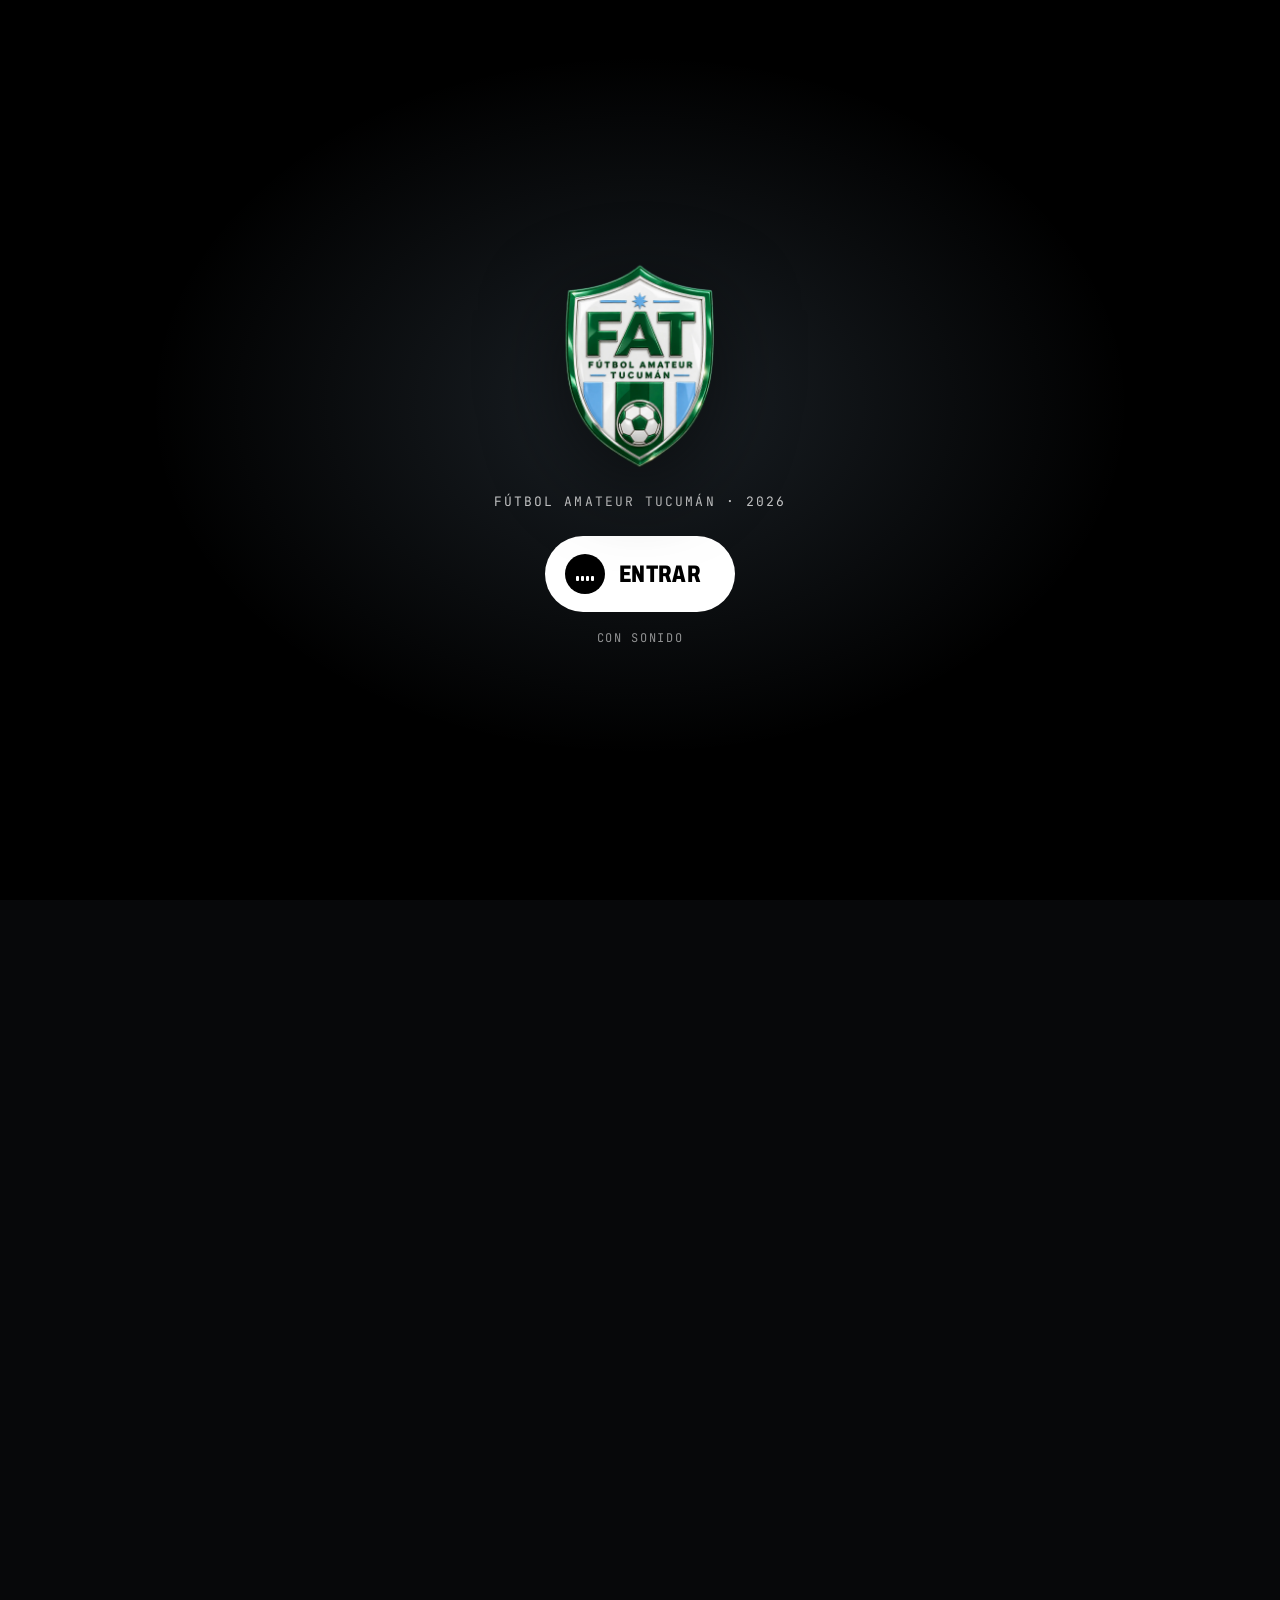
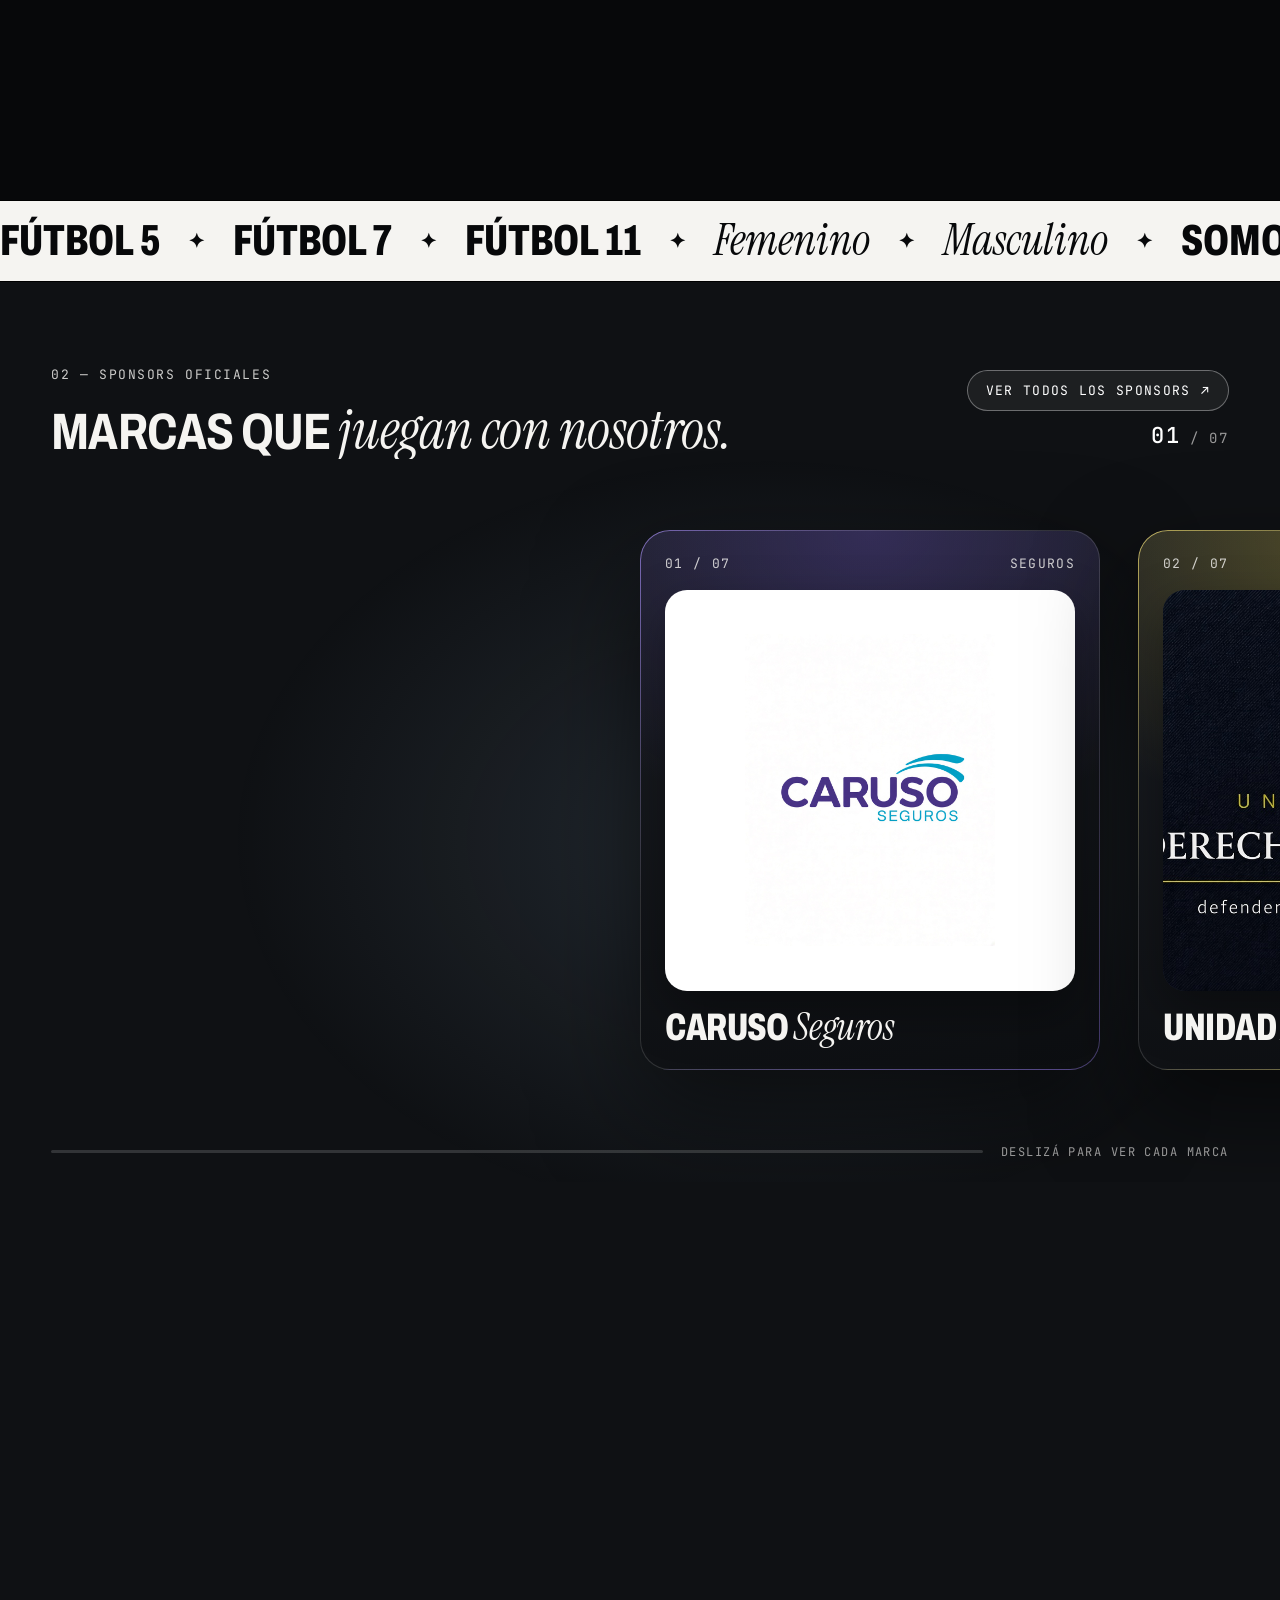
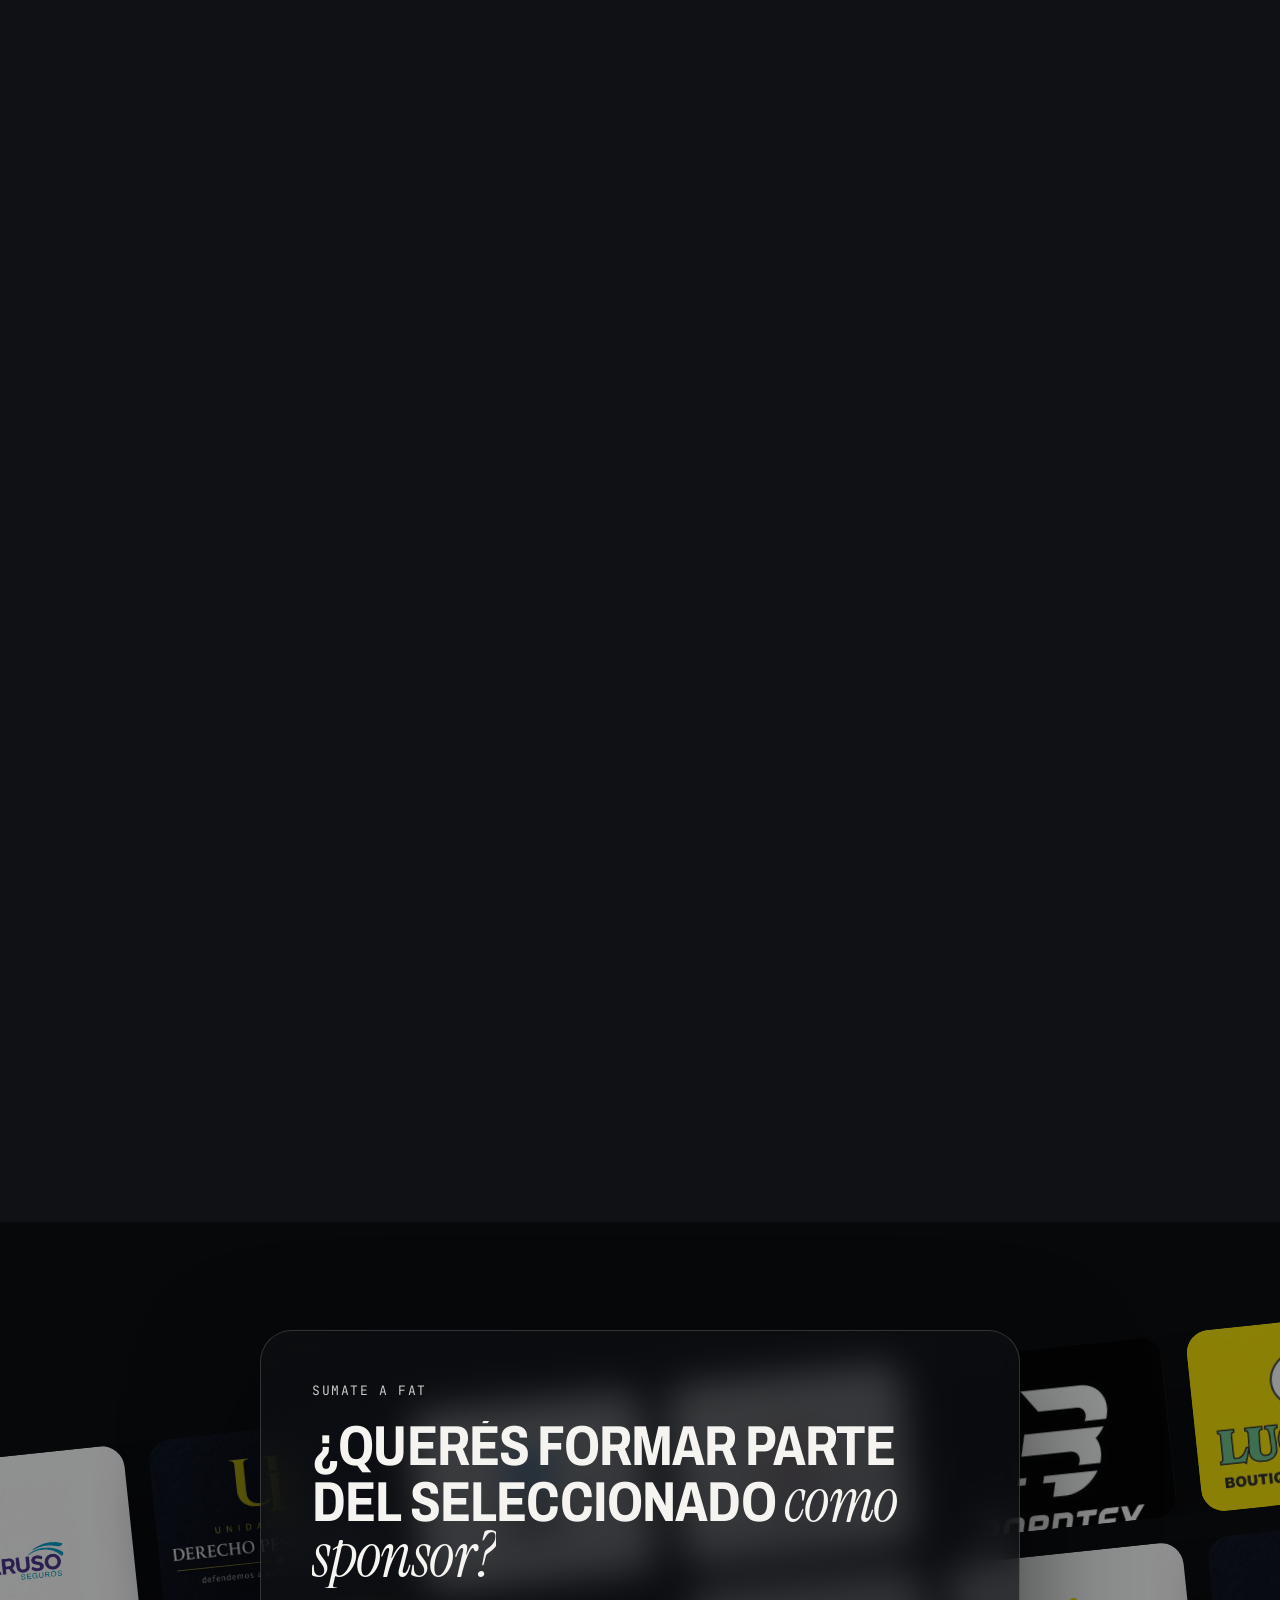
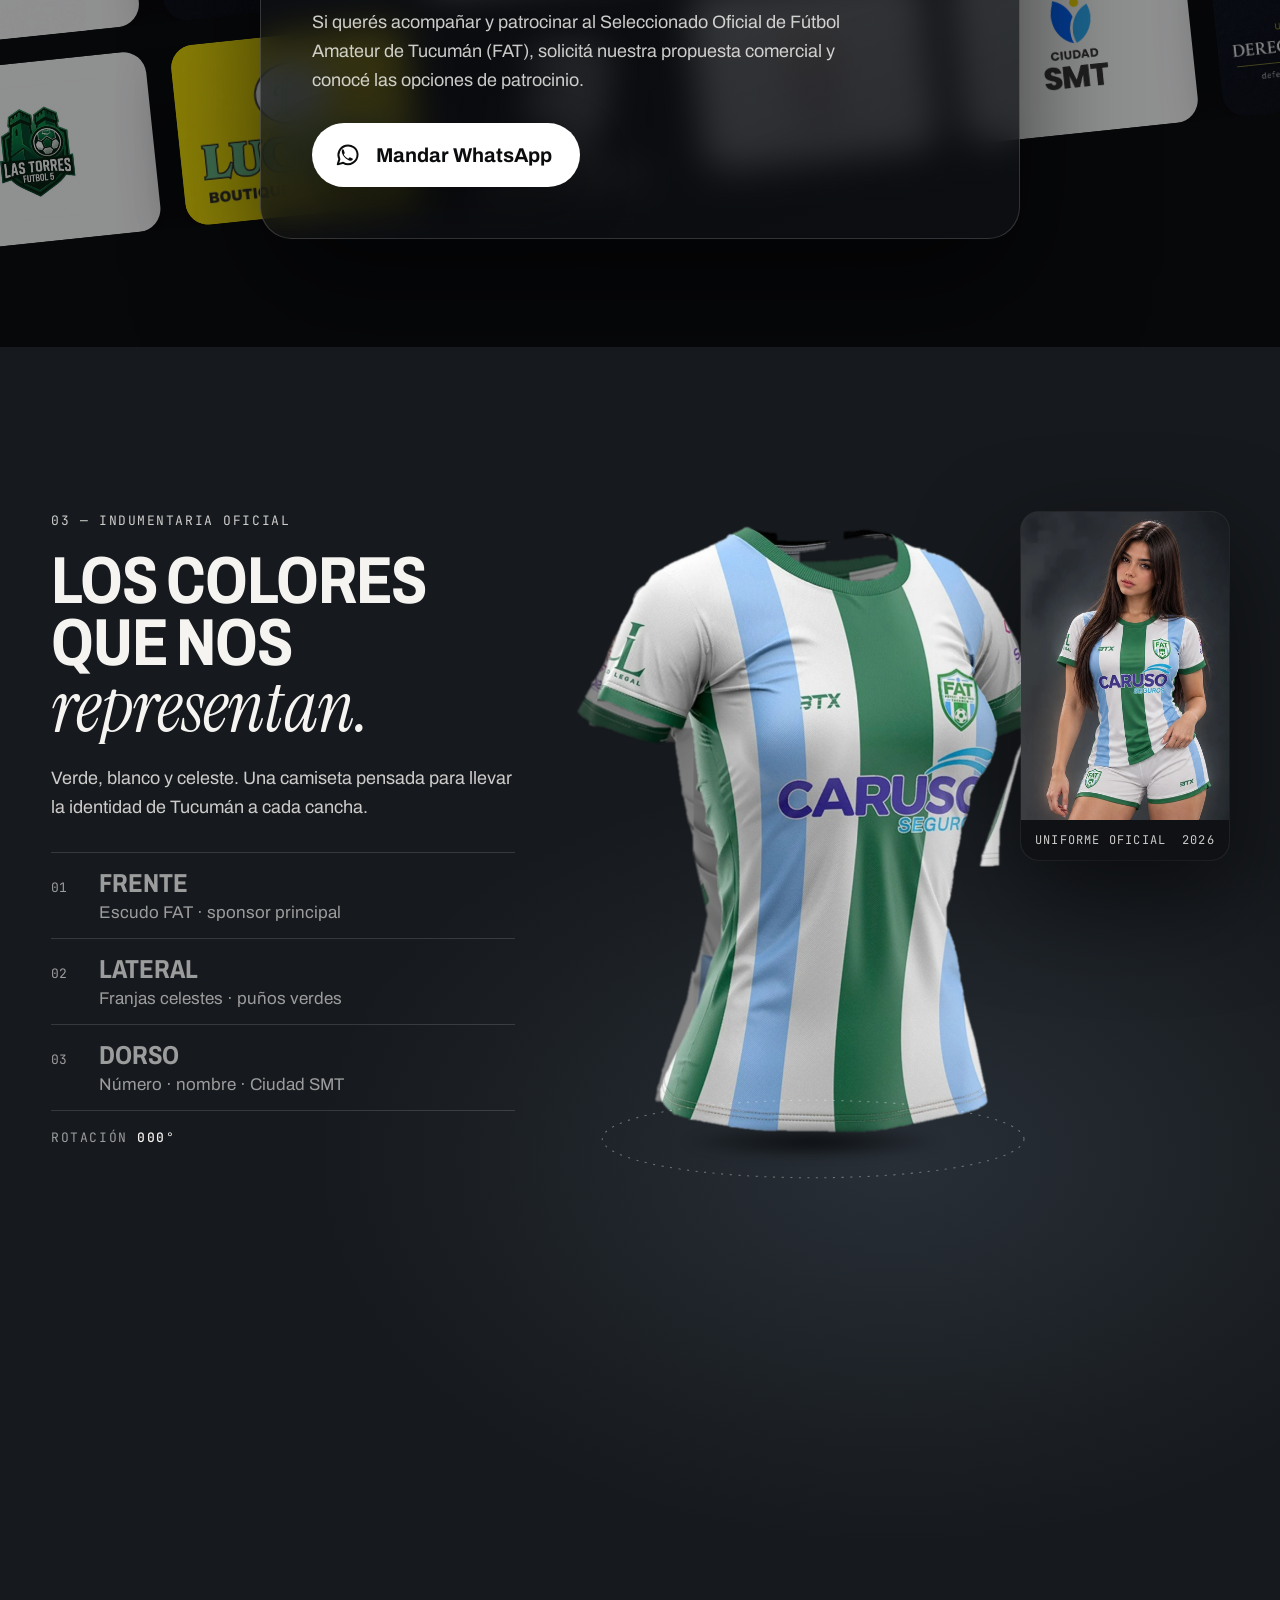
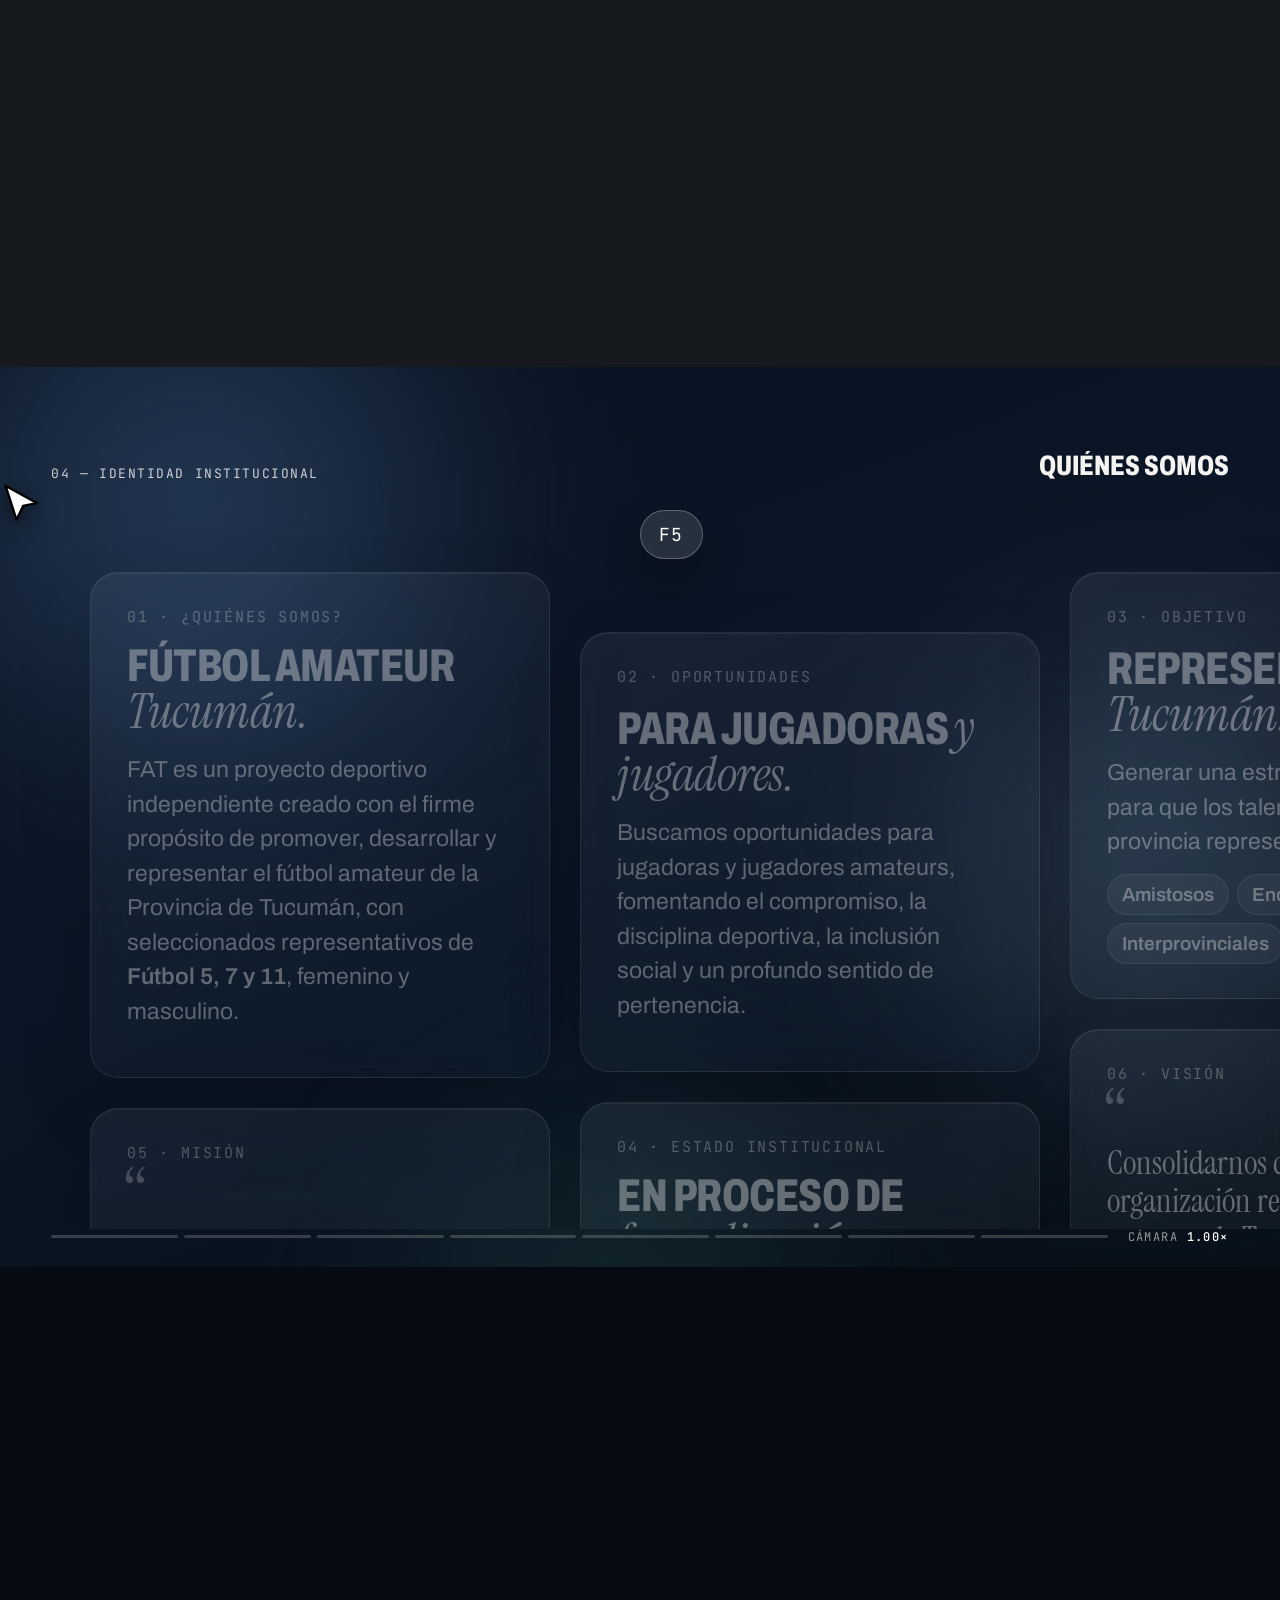
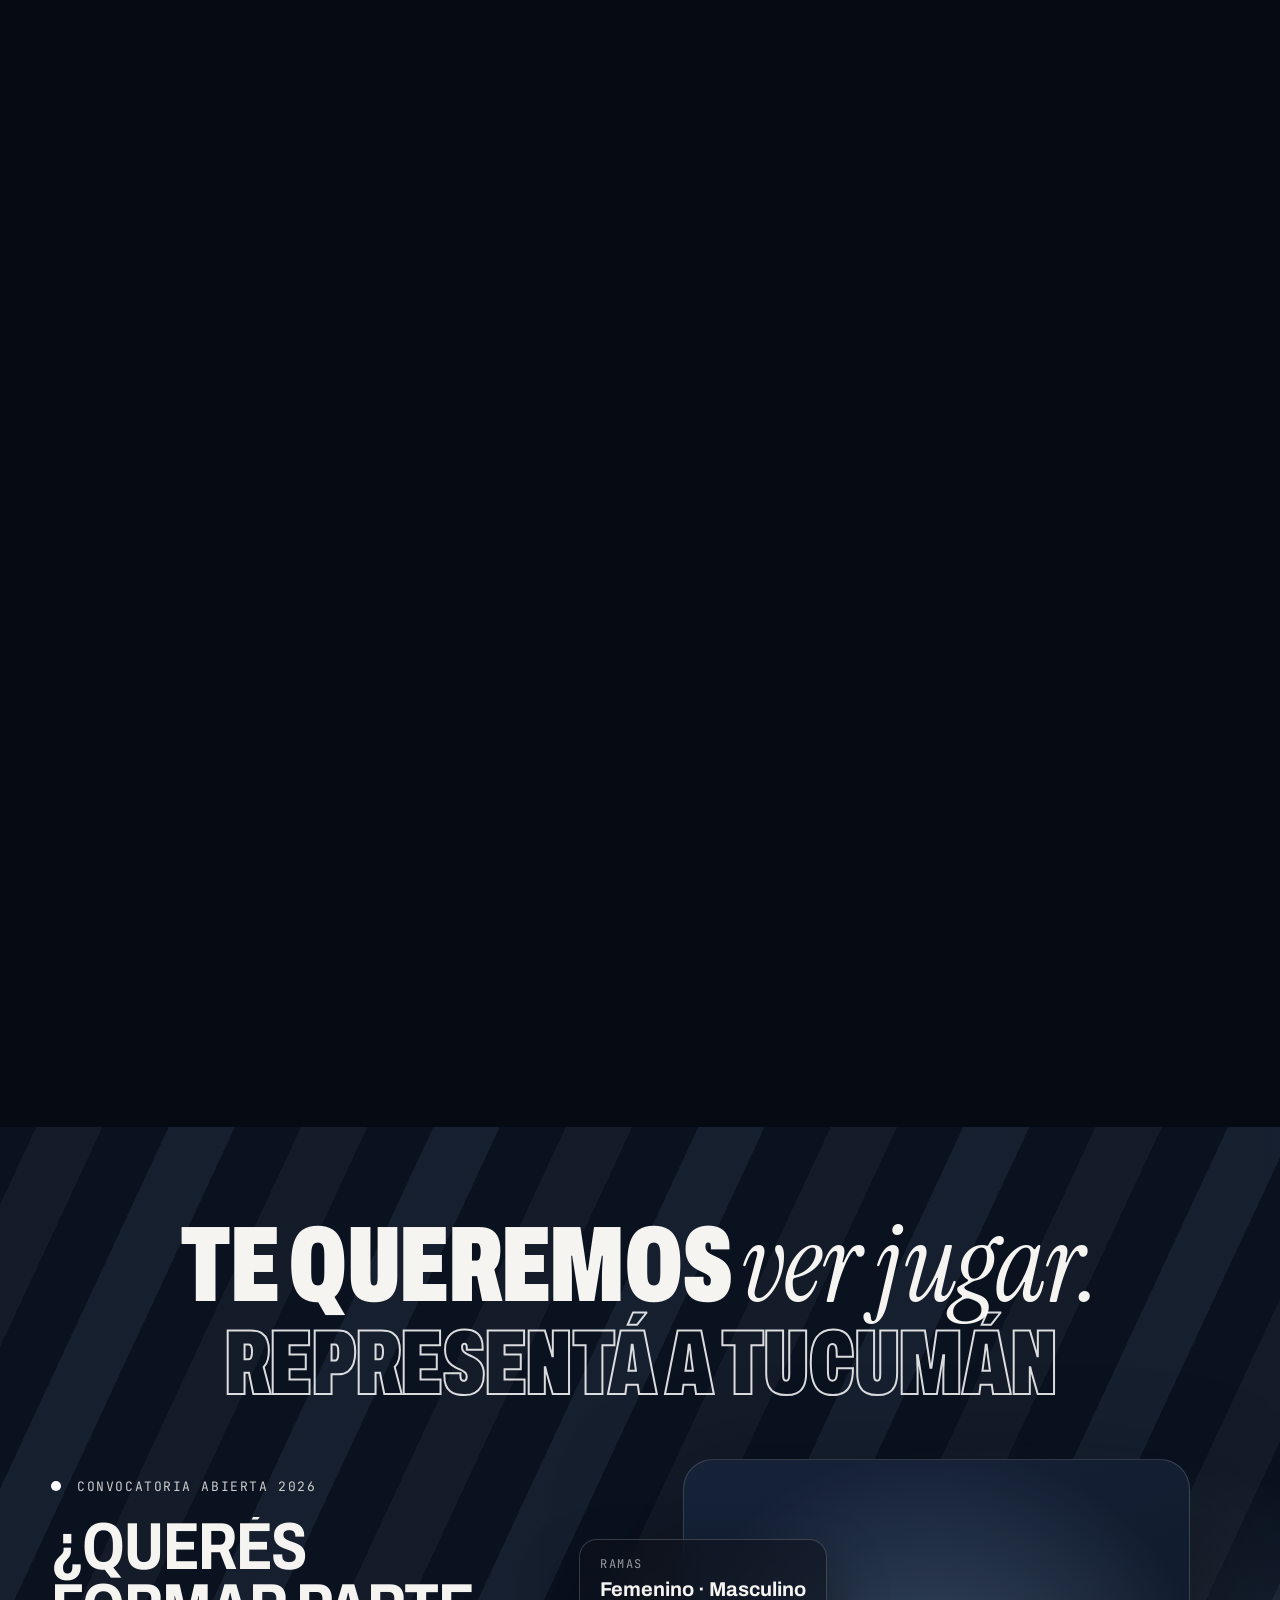
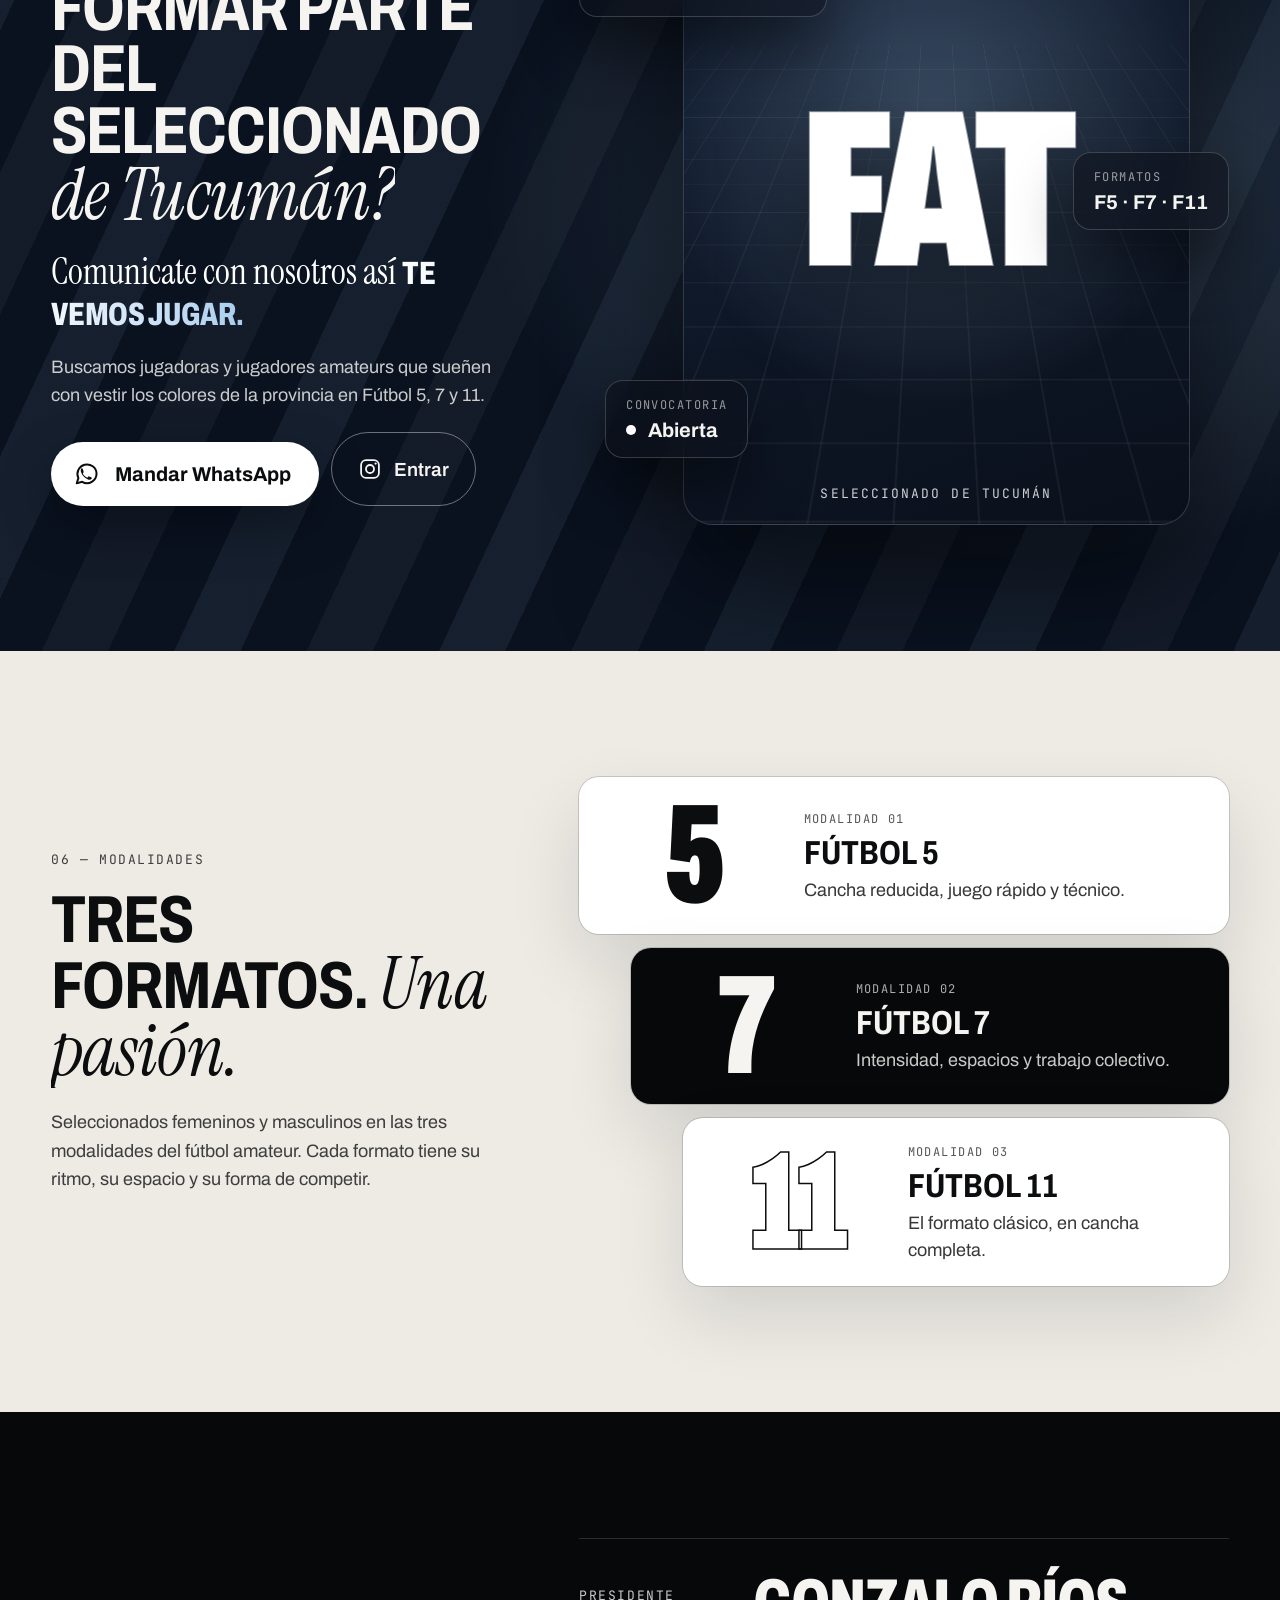
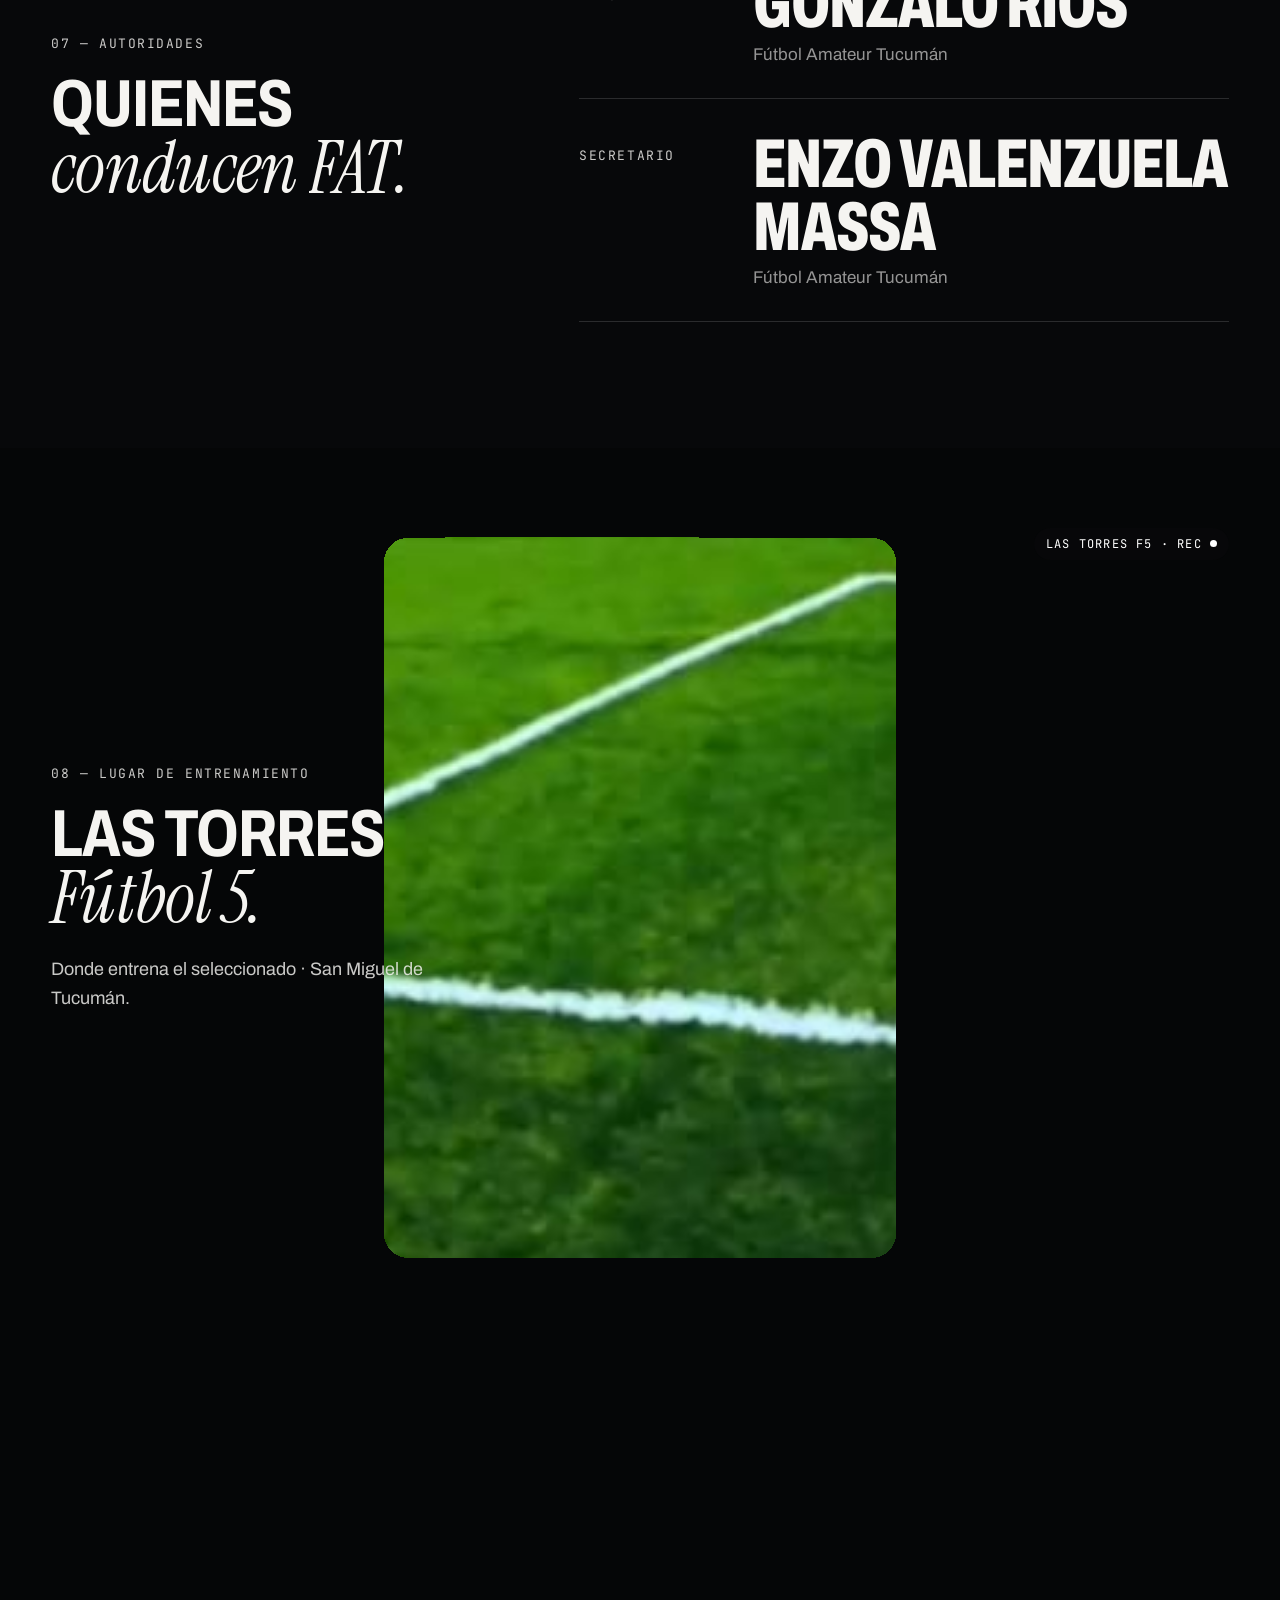
==== index.html @ 3247fc77 "Add files via upload" ====
<!DOCTYPE html>
<html lang="es">
<head>
<meta charset="utf-8">
<meta name="viewport" content="width=device-width, initial-scale=1, viewport-fit=cover">
<meta name="theme-color" content="#07080a">
<meta name="description" content="Somos la FAT · Fútbol Amateur Tucumán. Seleccionado oficial de Fútbol 5, 7 y 11, femenino y masculino.">
<title>FAT · Fútbol Amateur Tucumán</title>
<link rel="icon" href="escudo-fat-3d.webp" type="image/webp">
<link rel="preconnect" href="https://fonts.googleapis.com">
<link rel="preconnect" href="https://fonts.gstatic.com" crossorigin>
<link href="https://fonts.googleapis.com/css2?family=Archivo:ital,wdth,wght@0,62..125,100..900;1,62..125,100..900&family=Instrument+Serif:ital@0;1&family=JetBrains+Mono:wght@400;500&display=swap" rel="stylesheet">
<link rel="preload" as="image" href="escudo-fat-3d.webp">
<link rel="stylesheet" href="style.css?v=11">
</head>
<body class="is-intro">

<svg width="0" height="0" style="position:absolute" aria-hidden="true">
  <symbol id="i-wa" viewBox="0 0 24 24"><path d="M20.2 11.6a8.2 8.2 0 0 1-12.3 7.1L3.2 20l1.4-4.5a8.2 8.2 0 1 1 15.6-3.9Z" fill="none" stroke="currentColor" stroke-linejoin="round" stroke-width="1.7"/><path d="M8.3 7.5c-.4-.6-.8-.7-1.2-.2-1.8 2.6 1.9 7.8 5.8 9.4 1.2.5 2.4.3 3.2-.8.2-.3.1-.6-.2-.8l-2-1c-.4-.2-.7 0-1 .4-.3.5-.6.6-1.1.4-1.2-.5-2.6-1.8-3.2-2.9-.2-.4-.2-.8.2-1.1.4-.3.5-.6.3-1l-.8-2.4Z" fill="currentColor"/></symbol>
  <symbol id="i-ig" viewBox="0 0 24 24"><rect x="3.1" y="3.1" width="17.8" height="17.8" rx="5" fill="none" stroke="currentColor" stroke-width="1.8"/><circle cx="12" cy="12" r="4" fill="none" stroke="currentColor" stroke-width="1.8"/><circle cx="17.6" cy="6.6" r="1.15" fill="currentColor"/></symbol>
</svg>

<!-- ============ INTRO ============ -->
<div class="intro" id="intro">
  <div class="gate" id="gate">
    <img src="escudo-fat-3d.webp" alt="Escudo FAT" class="gate-crest">
    <p class="gate-k">Fútbol Amateur Tucumán · 2026</p>
    <button class="gate-btn" id="gateBtn" type="button"><span class="gate-ic" aria-hidden="true"><span class="eq"><i></i><i></i><i></i><i></i></span></span>Entrar</button>
    <p class="gate-hint">Con sonido</p>
  </div>
  <div class="cut" data-t="0"><span class="w">Esto</span></div>
  <div class="cut" data-t="1"><span class="w">es</span></div>
  <div class="cut" data-t="2"><span class="w">la</span></div>
  <div class="cut cut-fat" data-t="3"><span class="w xl">FAT</span></div>
  <div class="cut cut-img" data-t="4"><img src="escudo-fat-3d.webp" alt=""></div>
  <div class="cut cut-txt" data-t="5"><span class="w md">Fútbol 5 · 7 · 11</span></div>
  <div class="cut cut-img light" data-t="6"><img src="jersey-front.webp" alt=""></div>
  <div class="cut cut-txt" data-t="7"><span class="w md">Femenino · Masculino</span></div>
  <div class="cut cut-img" data-t="8"><img src="jugadora-fat-retrato.webp" alt="" class="cover"></div>
  <div class="cut cut-txt" data-t="9"><span class="w md"><em>Tucumán.</em></span></div>
  <div class="cut cut-final" data-t="10"><span class="k">Fútbol Amateur Tucumán · 2026</span><span class="w lg">Somos <em>la FAT.</em></span></div>
  <div class="intro-hud"><span id="introCount">00</span><span>Seleccionado oficial · 2026</span></div>
  <button class="skip" id="skip" type="button">Saltar</button>
</div>

<header class="topbar">
  <div class="wordmark"><b>FAT</b><span>Fútbol Amateur Tucumán</span></div>
  <div class="now" aria-hidden="true"><span id="nowIndex">01</span><i></i><span id="nowLabel">Inicio</span></div>
  <button class="sound" id="sound" type="button" aria-pressed="false" aria-label="Activar música"><span class="eq"><i></i><i></i><i></i><i></i></span><b id="soundLabel">Música</b></button>
  <div class="bar" aria-hidden="true"><span id="progress"></span></div>
</header>

<main>

<!-- ============ 01 · ESCUDO ============ -->
<section class="hero" id="inicio" data-label="Inicio" data-index="01">
  <div class="hero-pin">
    <div class="hero-bg" aria-hidden="true">
      <span class="halo"></span>
      <span class="ring r1"></span><span class="ring r2"></span><span class="ring r3"></span>
      <span class="beam"></span>
    </div>
    <p class="hero-kicker" id="heroKicker">Seleccionado oficial <span class="sep"></span> Tucumán 2026</p>
    <div class="shield3d" id="shield" aria-label="Escudo FAT">
      <div class="shield-body" id="shieldBody">
        <img class="sl" src="escudo-fat-3d.webp" alt="" style="--z:-16px">
        <img class="sl" src="escudo-fat-3d.webp" alt="" style="--z:-12px">
        <img class="sl" src="escudo-fat-3d.webp" alt="" style="--z:-8px">
        <img class="sl" src="escudo-fat-3d.webp" alt="" style="--z:-4px">
        <img class="face" src="escudo-fat-3d.webp" alt="Escudo FAT · Fútbol Amateur Tucumán">
        <span class="sheen"></span>
      </div>
      <span class="shield-shadow"></span>
    </div>
    <h1 class="hero-title" id="heroTitle"><span>Fútbol Amateur</span> <em>Tucumán</em></h1>
    <div class="scroll-cue" id="scrollCue" aria-hidden="true"><i></i><span>Deslizá</span></div>
    <div class="flash" id="heroFlash" aria-hidden="true"></div>
  </div>
</section>

<div class="marquee" aria-hidden="true">
  <div class="mq-track">
    <span>Fútbol 5</span><b>✦</b><span>Fútbol 7</span><b>✦</b><span>Fútbol 11</span><b>✦</b><span><em>Femenino</em></span><b>✦</b><span><em>Masculino</em></span><b>✦</b><span>Somos la FAT</span><b>✦</b>
    <span>Fútbol 5</span><b>✦</b><span>Fútbol 7</span><b>✦</b><span>Fútbol 11</span><b>✦</b><span><em>Femenino</em></span><b>✦</b><span><em>Masculino</em></span><b>✦</b><span>Somos la FAT</span><b>✦</b>
  </div>
</div>

<!-- ============ 02 · SPONSORS — showcase con transición ============ -->
<section class="spx" id="sponsors" data-label="Sponsors" data-index="02">
  <div class="spx-pin" id="spxPin">
    <div class="spx-glow" id="spxGlow" aria-hidden="true"></div>
    <div class="spx-head wrap">
      <div>
        <p class="kicker">02 — Sponsors oficiales</p>
        <h2 class="h2 big split-words">Marcas que <em>juegan con nosotros.</em></h2>
      </div>
      <div class="spx-side">
        <button class="spx-all" id="spxAll" type="button" aria-haspopup="dialog">Ver todos los sponsors <i aria-hidden="true">↗</i></button>
        <p class="spx-count" aria-hidden="true"><b id="spxNum">01</b> / 07</p>
      </div>
    </div>
    <div class="spx-track" id="spxTrack">
      <article class="spc" style="--brand:#6a4fc4;--plate:#ffffff">
        <div class="spc-top"><span>01 / 07</span><span>Seguros</span></div>
        <div class="spc-plate"><img src="sponsor-caruso.jpg" alt="Caruso Seguros"><span class="shine"></span></div>
        <h3>Caruso <em>Seguros</em></h3>
      </article>
      <article class="spc" style="--brand:#c9b337;--plate:#101825">
        <div class="spc-top"><span>02 / 07</span><span>Derecho penal policial</span></div>
        <div class="spc-plate cover"><img src="sponsor-unidad-legal.jpg" alt="Unidad Legal"><span class="shine"></span></div>
        <h3>Unidad <em>Legal</em></h3>
      </article>
      <article class="spc" style="--brand:#2f80ed;--plate:#ffffff">
        <div class="spc-top"><span>03 / 07</span><span>San Miguel de Tucumán</span></div>
        <div class="spc-plate"><img src="sponsor-ciudad-smt.jpg" alt="Ciudad SMT"><span class="shine"></span></div>
        <h3>Ciudad <em>SMT</em></h3>
      </article>
      <article class="spc" style="--brand:#d0563c;--plate:#ffffff">
        <div class="spc-top"><span>04 / 07</span><span>Otro punto de vista</span></div>
        <div class="spc-plate"><img src="sponsor-siorm.jpg" alt="Siorm"><span class="shine"></span></div>
        <h3>Siorm</h3>
      </article>
      <article class="spc" style="--brand:#f2f2f2;--plate:#000000">
        <div class="spc-top"><span>05 / 07</span><span>Indumentaria deportiva</span></div>
        <div class="spc-plate cover"><img src="sponsor-bordtex.jpg" alt="Bordtex"><span class="shine"></span></div>
        <h3>Bordtex</h3>
      </article>
      <article class="spc" style="--brand:#f5e305;--plate:#f5e305">
        <div class="spc-top"><span>06 / 07</span><span>Boutique de limpieza</span></div>
        <div class="spc-plate cover"><img src="sponsor-lucben.jpg" alt="Lucben"><span class="shine"></span></div>
        <h3>Lucben</h3>
      </article>
      <article class="spc" style="--brand:#3fa34d;--plate:#ffffff">
        <div class="spc-top"><span>07 / 07</span><span>Lugar de entrenamiento</span></div>
        <div class="spc-plate"><img src="sponsor-las-torres.jpg" alt="Las Torres Fútbol 5"><span class="shine"></span></div>
        <h3>Las Torres <em>Fútbol 5</em></h3>
      </article>
    </div>
    <div class="spx-foot wrap" aria-hidden="true"><div class="spx-bar"><span id="spxBar"></span></div><span>Deslizá para ver cada marca</span></div>
  </div>
</section>

<!-- Muro: todos juntos + llamado a sponsors -->
<section class="sp-wall" id="sumate" data-label="Sumate como sponsor" data-index="02">
  <div class="wall" aria-hidden="true">
    <div class="wall-row"><div class="wall-track">
      <span style="--p:#fff"><img src="sponsor-caruso.jpg" alt=""></span><span style="--p:#101825" class="c"><img src="sponsor-unidad-legal.jpg" alt=""></span><span style="--p:#fff"><img src="sponsor-ciudad-smt.jpg" alt=""></span><span style="--p:#fff"><img src="sponsor-siorm.jpg" alt=""></span><span style="--p:#000" class="c"><img src="sponsor-bordtex.jpg" alt=""></span><span style="--p:#f5e305" class="c"><img src="sponsor-lucben.jpg" alt=""></span><span style="--p:#fff"><img src="sponsor-las-torres.jpg" alt=""></span>
      <span style="--p:#fff"><img src="sponsor-caruso.jpg" alt=""></span><span style="--p:#101825" class="c"><img src="sponsor-unidad-legal.jpg" alt=""></span><span style="--p:#fff"><img src="sponsor-ciudad-smt.jpg" alt=""></span><span style="--p:#fff"><img src="sponsor-siorm.jpg" alt=""></span><span style="--p:#000" class="c"><img src="sponsor-bordtex.jpg" alt=""></span><span style="--p:#f5e305" class="c"><img src="sponsor-lucben.jpg" alt=""></span><span style="--p:#fff"><img src="sponsor-las-torres.jpg" alt=""></span>
    </div></div>
    <div class="wall-row rev"><div class="wall-track">
      <span style="--p:#fff"><img src="sponsor-las-torres.jpg" alt=""></span><span style="--p:#f5e305" class="c"><img src="sponsor-lucben.jpg" alt=""></span><span style="--p:#000" class="c"><img src="sponsor-bordtex.jpg" alt=""></span><span style="--p:#fff"><img src="sponsor-siorm.jpg" alt=""></span><span style="--p:#fff"><img src="sponsor-ciudad-smt.jpg" alt=""></span><span style="--p:#101825" class="c"><img src="sponsor-unidad-legal.jpg" alt=""></span><span style="--p:#fff"><img src="sponsor-caruso.jpg" alt=""></span>
      <span style="--p:#fff"><img src="sponsor-las-torres.jpg" alt=""></span><span style="--p:#f5e305" class="c"><img src="sponsor-lucben.jpg" alt=""></span><span style="--p:#000" class="c"><img src="sponsor-bordtex.jpg" alt=""></span><span style="--p:#fff"><img src="sponsor-siorm.jpg" alt=""></span><span style="--p:#fff"><img src="sponsor-ciudad-smt.jpg" alt=""></span><span style="--p:#101825" class="c"><img src="sponsor-unidad-legal.jpg" alt=""></span><span style="--p:#fff"><img src="sponsor-caruso.jpg" alt=""></span>
    </div></div>
  </div>
  <div class="wall-card wrap">
    <div class="glass-cta" data-reveal>
      <p class="kicker">Sumate a FAT</p>
      <h2 class="h2 big split-words">¿Querés formar parte del seleccionado <em>como sponsor?</em></h2>
      <p class="body">Si querés acompañar y patrocinar al Seleccionado Oficial de Fútbol Amateur de Tucumán (FAT), solicitá nuestra propuesta comercial y conocé las opciones de patrocinio.</p>
      <button class="wa-cta" type="button" data-wa="sponsor"><svg><use href="#i-wa"/></svg><span>Mandar WhatsApp</span></button>
    </div>
  </div>
</section>

<!-- ============ 03 · INDUMENTARIA ============ -->
<section class="kit" id="indumentaria" data-label="Indumentaria" data-index="03">
  <div class="kit-pin">
    <div class="wrap split">
      <div class="copy">
        <p class="kicker">03 — Indumentaria oficial</p>
        <h2 class="h2 big split-words">Los colores que nos <em>representan.</em></h2>
        <p class="body">Verde, blanco y celeste. Una camiseta pensada para llevar la identidad de Tucumán a cada cancha.</p>
        <ol class="spec" id="spec">
          <li data-face="front"><span>01</span>Frente<small>Escudo FAT · sponsor principal</small></li>
          <li data-face="side"><span>02</span>Lateral<small>Franjas celestes · puños verdes</small></li>
          <li data-face="back"><span>03</span>Dorso<small>Número · nombre · Ciudad SMT</small></li>
        </ol>
        <p class="readout" aria-hidden="true">Rotación <b id="rotDeg">000°</b></p>
      </div>
      <div class="kit-stage" aria-label="Camiseta FAT en vista de 360 grados">
        <div class="turntable">
          <div class="jersey" id="jersey">
            <img class="j-face j-front" src="jersey-front.webp" alt="Camiseta FAT, frente">
            <img class="j-core" src="jersey-front.webp" alt="" style="--z:-3px">
            <img class="j-core" src="jersey-back.webp" alt="" style="--z:3px">
            <img class="j-face j-back" src="jersey-back.webp" alt="Camiseta FAT, dorso">
          </div>
          <span class="floor"></span>
          <svg class="orbit" viewBox="0 0 400 80" aria-hidden="true"><ellipse cx="200" cy="40" rx="196" ry="36" fill="none" stroke="currentColor" stroke-dasharray="2 6"/></svg>
        </div>
        <figure class="player-card">
          <img src="jugadora-fat-retrato.webp" alt="Jugadora con el uniforme oficial FAT 2026">
          <figcaption><span>Uniforme oficial</span><span>2026</span></figcaption>
        </figure>
      </div>
    </div>
  </div>
</section>

<!-- ============ 04 · QUIÉNES SOMOS (bento animado + cámara + cursor) ============ -->
<section class="story" id="quienes-somos" data-label="Quiénes somos" data-index="04">
  <div class="story-pin">
    <div class="aurora" aria-hidden="true"><i></i><i></i><i></i></div>
    <div class="speed" id="speed" aria-hidden="true"></div>
    <div class="story-hud">
      <p class="kicker">04 — Identidad institucional</p>
      <p class="hud-title"><span id="hudTitle">Quiénes somos</span></p>
    </div>
    <div class="viewport" id="storyViewport">
      <div class="board" id="board">
        <div class="col">
          <article class="g g-a" data-k="0">
            <small>01 · ¿Quiénes somos?</small>
            <h3>Fútbol Amateur <em>Tucumán.</em></h3>
            <p>FAT es un proyecto deportivo independiente creado con el firme propósito de promover, desarrollar y representar el fútbol amateur de la Provincia de Tucumán, con seleccionados representativos de <strong>Fútbol 5, 7 y 11</strong>, femenino y masculino.</p>
          </article>
          <article class="g g-e quote" data-k="4">
            <small>05 · Misión</small>
            <p class="q">Representar al fútbol amateur tucumano con una organización comprometida con el desarrollo deportivo y social, generando oportunidades para jugadores y jugadoras de nuestra provincia.</p>
          </article>
        </div>
        <div class="col">
          <article class="g g-b" data-k="1">
            <small>02 · Oportunidades</small>
            <h3>Para jugadoras <em>y jugadores.</em></h3>
            <p>Buscamos oportunidades para jugadoras y jugadores amateurs, fomentando el compromiso, la disciplina deportiva, la inclusión social y un profundo sentido de pertenencia.</p>
          </article>
          <article class="g g-d" data-k="3">
            <small>04 · Estado institucional</small>
            <h3>En proceso de <em>formalización.</em></h3>
            <p>Proyecto deportivo independiente que ya cuenta con:</p>
            <ul class="checks"><li>Estructura organizativa</li><li>Autoridades</li><li>Reglamento</li><li>Documentación interna</li></ul>
            <div class="meter"><span>Formalización</span><i><b></b></i></div>
          </article>
        </div>
        <div class="col">
          <article class="g g-c" data-k="2">
            <small>03 · Objetivo</small>
            <h3>Representar <em>a Tucumán.</em></h3>
            <p>Generar una estructura deportiva para que los talentos amateurs de la provincia representen a Tucumán en:</p>
            <div class="tags"><span>Amistosos</span><span>Encuentros</span><span>Torneos</span><span>Interprovinciales</span></div>
          </article>
          <article class="g g-f quote" data-k="5">
            <small>06 · Visión</small>
            <p class="q">Consolidarnos como una organización referente del fútbol amateur de Tucumán y proyectar nuestro modelo hacia otras provincias argentinas.</p>
          </article>
        </div>
        <div class="g-vals" data-k="6">
          <article class="g v"><small>07 · Valor</small><h4>Compromiso</h4><p>Dedicación total al crecimiento y desarrollo de nuestros deportistas.</p></article>
          <article class="g v"><small>07 · Valor</small><h4>Transparencia</h4><p>Gestión clara, responsable y abierta de los recursos y proyectos.</p></article>
          <article class="g v"><small>07 · Valor</small><h4>Inclusión</h4><p>Oportunidades deportivas para quienes forman parte del fútbol amateur.</p></article>
          <article class="g v"><small>07 · Valor</small><h4>Disciplina</h4><p>Cultura de trabajo, respeto, responsabilidad y compromiso deportivo.</p></article>
        </div>
        <!-- capas flotantes decorativas -->
        <span class="deco d1">F5</span><span class="deco d2">F7</span><span class="deco d3">F11</span>
        <span class="deco d4 sw"><i></i>Femenino</span><span class="deco d5 sw on"><i></i>Masculino</span>
        <span class="deco d6">Tucumán · 2026</span>
        <!-- cursor tipo Screen Studio -->
        <div class="cursor" id="cursor"><svg viewBox="0 0 24 24"><path d="M3 2l17 9.5-7.4 1.6L9 20.6z" fill="#fff" stroke="#000" stroke-width="1.3" stroke-linejoin="round"/></svg><span class="ripple"></span></div>
      </div>
    </div>
    <div class="story-foot">
      <div class="ticks" aria-hidden="true"><i></i><i></i><i></i><i></i><i></i><i></i><i></i><i></i></div>
      <span class="zoom">Cámara <b id="vpZoom">1.00×</b></span>
    </div>
  </div>
</section>

<!-- ============ 06 · REPRESENTÁ A TUCUMÁN ============ -->
<section class="join" id="convocatoria" data-label="Convocatoria" data-index="05">
  <div class="join-stripes" aria-hidden="true"></div>
  <div class="join-kinetic" aria-hidden="true">
    <p class="kl k1" id="kl1"><span>Te queremos</span> <em>ver jugar.</em></p>
    <p class="kl k2 outline" id="kl2">Representá a Tucumán</p>
  </div>
  <div class="wrap split join-grid">
    <div class="copy">
      <p class="kicker" data-reveal><span class="live"></span>Convocatoria abierta 2026</p>
      <h2 class="h2 big split-words">¿Querés formar parte del seleccionado <em>de Tucumán?</em></h2>
      <p class="join-lede" data-reveal>Comunicate con nosotros así <strong>te vemos jugar.</strong></p>
      <p class="body" data-reveal>Buscamos jugadoras y jugadores amateurs que sueñen con vestir los colores de la provincia en Fútbol 5, 7 y 11.</p>
      <div class="join-actions" data-reveal>
        <button class="wa-cta" type="button" data-wa="jugar"><svg><use href="#i-wa"/></svg><span>Mandar WhatsApp</span></button>
        <a class="ig-cta" href="https://www.instagram.com/f.a.tucuman/" target="_blank" rel="noopener noreferrer" aria-label="Entrar al Instagram oficial de FAT"><svg><use href="#i-ig"/></svg><span>Entrar</span></a>
      </div>
    </div>
    <div class="join-media">
      <div class="join-fat" data-float="-.4" aria-label="FAT">
        <span class="jf-grid" aria-hidden="true"></span>
        <span class="jf-word">FAT</span>
        <span class="jf-word jf-ghost" aria-hidden="true">FAT</span>
        <span class="jf-sub">Seleccionado de Tucumán</span>
      </div>
      <div class="jchip jc1" data-float=".9"><small>Ramas</small><b>Femenino · Masculino</b></div>
      <div class="jchip jc2" data-float="-.9"><small>Formatos</small><b>F5 · F7 · F11</b></div>
      <div class="jchip jc3" data-float=".5"><small>Convocatoria</small><b><span class="live"></span>Abierta</b></div>
    </div>
  </div>
</section>

<!-- ============ 07 · MODALIDADES ============ -->
<section class="modes paper" id="modalidades" data-label="Modalidades" data-index="06">
  <div class="wrap split">
    <div class="copy">
      <p class="kicker" data-reveal>06 — Modalidades</p>
      <h2 class="h2 big split-words">Tres formatos. <em>Una pasión.</em></h2>
      <p class="body" data-reveal>Seleccionados femeninos y masculinos en las tres modalidades del fútbol amateur. Cada formato tiene su ritmo, su espacio y su forma de competir.</p>
    </div>
    <div class="modes-stack">
      <article class="mode" data-reveal><span class="mode-n">5</span><div><small>Modalidad 01</small><h3>Fútbol 5</h3><p>Cancha reducida, juego rápido y técnico.</p></div></article>
      <article class="mode" data-reveal><span class="mode-n">7</span><div><small>Modalidad 02</small><h3>Fútbol 7</h3><p>Intensidad, espacios y trabajo colectivo.</p></div></article>
      <article class="mode" data-reveal><span class="mode-n">11</span><div><small>Modalidad 03</small><h3>Fútbol 11</h3><p>El formato clásico, en cancha completa.</p></div></article>
    </div>
  </div>
</section>

<!-- ============ 08 · AUTORIDADES ============ -->
<section class="authorities" id="autoridades" data-label="Autoridades" data-index="07">
  <div class="wrap split">
    <div class="copy">
      <p class="kicker" data-reveal>07 — Autoridades</p>
      <h2 class="h2 big split-words">Quienes <em>conducen FAT.</em></h2>
    </div>
    <div class="people">
      <article class="person" data-reveal><small>Presidente</small><h3>Gonzalo Ríos</h3><span>Fútbol Amateur Tucumán</span></article>
      <article class="person" data-reveal><small>Secretario</small><h3>Enzo Valenzuela Massa</h3><span>Fútbol Amateur Tucumán</span></article>
    </div>
  </div>
</section>

<!-- ============ 08 · LUGAR DE ENTRENAMIENTO (video que se expande) ============ -->
<section class="pitch" id="cancha" data-label="Lugar de entrenamiento" data-index="08">
  <div class="pitch-pin" id="pitchPin">
    <div class="pitch-video" id="pitchVideo">
      <video muted loop playsinline preload="metadata" poster="canchas-hd-poster.jpg">
        <source src="canchas-las-torres-hd.mp4" type="video/mp4">
      </video>
      <div class="pitch-shade" id="pitchShade"></div>
    </div>
    <div class="pitch-copy" id="pitchCopy">
      <p class="kicker">08 — Lugar de entrenamiento</p>
      <h2 class="h2 big">Las Torres <em>Fútbol 5.</em></h2>
      <p class="body">Donde entrena el seleccionado · San Miguel de Tucumán.</p>
    </div>
    <div class="pitch-end" id="pitchEnd"><span>Nos vemos</span><em>en la cancha.</em></div>
    <span class="tag tl" id="pitchTag">Las Torres F5 · REC <i class="dot"></i></span>
  </div>
</section>

</main>

<footer class="footer" id="contacto" data-label="Contacto" data-index="09">
  <div class="wrap">
    <div class="foot-top">
      <div class="foot-brand">
        <img src="escudo-fat-3d.webp" alt="Escudo FAT" class="foot-crest" loading="lazy">
        <div><b>FAT</b><span>Fútbol Amateur Tucumán · 2026</span></div>
      </div>
      <div class="foot-cols">
        <div>
          <small>Contacto</small>
          <button class="act" type="button" data-wa="general"><svg><use href="#i-wa"/></svg><span>Mandar WhatsApp</span></button>
        </div>
        <div>
          <small>Instagram oficial</small>
          <a class="act" href="https://www.instagram.com/f.a.tucuman/" target="_blank" rel="noopener noreferrer" aria-label="Entrar al Instagram oficial de FAT"><svg><use href="#i-ig"/></svg><span>Entrar</span></a>
        </div>
      </div>
    </div>
    <p class="foot-giant" aria-hidden="true">Somos la FAT</p>
    <div class="foot-bottom">
      <span>© 2026 FAT · Fútbol Amateur Tucumán</span>
      <a href="https://www.instagram.com/enzovalenzuelamassa/" target="_blank" rel="noopener noreferrer"><svg><use href="#i-ig"/></svg>Desarrollado por <b>Enzo Valenzuela Massa</b></a>
    </div>
  </div>
</footer>

<!-- WhatsApp flotante -->
<button class="wa-float" type="button" data-wa="sponsor" aria-label="Mandar WhatsApp"><svg><use href="#i-wa"/></svg></button>

<!-- Selector de WhatsApp: un solo botón → dos contactos con nombre -->
<div class="all-sp" id="allSp" role="dialog" aria-modal="true" aria-labelledby="allSpTitle" hidden>
  <div class="all-backdrop" data-close-all></div>
  <div class="all-box">
    <div class="all-head">
      <div><p class="kicker">Sponsors oficiales · 7 marcas</p><p class="all-title" id="allSpTitle">Todos los <em>sponsors.</em></p></div>
      <button class="all-close" type="button" data-close-all aria-label="Cerrar">✕</button>
    </div>
    <div class="all-grid" id="allGrid"></div>
  </div>
</div>

<div class="wa-sheet" id="waSheet" role="dialog" aria-modal="true" aria-labelledby="waTitle" hidden>
  <div class="wa-backdrop" data-close></div>
  <div class="wa-box">
    <div class="wa-grab" aria-hidden="true"></div>
    <p class="wa-k" id="waTitle">Mandar WhatsApp</p>
    <p class="wa-sub">Elegí con quién querés hablar</p>
    <a class="wa-opt" id="waOpt1" href="#" target="_blank" rel="noopener noreferrer"><span class="wa-ic"><svg><use href="#i-wa"/></svg></span><span class="wa-name"><b>Gonzalo Ríos</b><small>Presidente · FAT</small></span><i>↗</i></a>
    <a class="wa-opt" id="waOpt2" href="#" target="_blank" rel="noopener noreferrer"><span class="wa-ic"><svg><use href="#i-wa"/></svg></span><span class="wa-name"><b>Enzo Valenzuela Massa</b><small>Secretario · FAT</small></span><i>↗</i></a>
    <button class="wa-close" type="button" data-close>Cerrar</button>
  </div>
</div>

<script src="script.js?v=11" defer></script>
</body>
</html>
---- style.css ----
/* =========================================================
   FAT WEB · V8 — "Esto es la FAT"
   Editorial · scrollytelling · tipografía sin color
   ========================================================= */
:root{
  --ink:#07080a;
  --ink-2:#0f1114;
  --ink-3:#16191d;
  --navy:#0c1320;
  --paper:#eeebe5;
  --sky:#a9cdee;
  --sky-soft:rgba(169,205,238,.14);
  --line-d:rgba(255,255,255,.14);
  --line-l:rgba(12,13,15,.16);
  --fg:#f5f4f1;
  --fg-2:rgba(245,244,241,.82);
  --fg-3:rgba(245,244,241,.6);
  --bk:#0c0d0f;
  --bk-2:rgba(12,13,15,.78);
  --display:'Archivo','Arial Narrow','Helvetica Neue',Arial,sans-serif;
  --serif:'Instrument Serif',Georgia,serif;
  --mono:'JetBrains Mono',ui-monospace,monospace;
  --ease:cubic-bezier(.16,1,.3,1);
  --gutter:clamp(18px,4vw,56px);
  --top:64px;
}
*,*::before,*::after{box-sizing:border-box}
html{background:var(--ink);-webkit-text-size-adjust:100%}
body{margin:0;background:var(--ink);color:var(--fg);font-family:var(--display);font-size:18px;overflow-x:hidden;-webkit-font-smoothing:antialiased}
body.is-intro{overflow:hidden;height:100svh}
img,video{display:block;max-width:100%}
a{color:inherit;text-decoration:none}
figure{margin:0}
button{font:inherit;color:inherit}
svg use{pointer-events:none}
::selection{background:var(--fg);color:var(--ink)}
.wrap{width:100%;max-width:1440px;margin:0 auto;padding:0 var(--gutter);position:relative}
.split{display:grid;grid-template-columns:minmax(0,5fr) minmax(0,7fr);gap:clamp(28px,5vw,88px);align-items:center}

/* ---------- Tipografía ---------- */
.kicker{font-family:var(--mono);font-size:13px;letter-spacing:.12em;text-transform:uppercase;color:var(--fg-2);margin:0 0 22px;display:flex;align-items:center;gap:12px}
.sep{width:28px;height:1px;background:currentColor;display:inline-block;opacity:.6}
.h2{font-weight:700;font-stretch:78%;text-transform:uppercase;font-size:clamp(38px,4.4vw,64px);line-height:.92;letter-spacing:-.015em;margin:0 0 24px}
.h2.big{font-size:clamp(42px,5.2vw,84px);line-height:.92}
.h2 em,.hero-title em{font-family:var(--serif);font-style:italic;font-weight:400;text-transform:none;font-stretch:100%;letter-spacing:-.01em;font-size:1.08em}
.body{font-size:clamp(18px,1.35vw,21px);line-height:1.6;color:var(--fg-2);max-width:54ch;margin:0 0 18px}
strong{font-weight:600;color:var(--fg)}
.paper strong{color:var(--bk)}

.actions{display:flex;flex-direction:column;max-width:460px;margin-top:26px;border-top:1px solid var(--line-d)}
.act{display:flex;align-items:center;gap:14px;padding:18px 4px;border-bottom:1px solid var(--line-d);font-size:20px;font-weight:600;transition:padding .4s var(--ease)}
.act svg{width:26px;height:26px;flex:none}
.act span{flex:1}
.act i{font-style:normal;transition:transform .4s var(--ease)}
.act:hover{padding-left:14px}
.act:hover i{transform:translate(4px,-4px)}

[data-reveal]{opacity:0;transform:translate3d(0,36px,0);filter:blur(8px);transition:opacity .6s var(--ease),transform .8s var(--ease),filter .6s var(--ease);transition-delay:calc(var(--i,0)*60ms)}
[data-reveal].in{opacity:1;transform:none;filter:none}

/* ---------- Topbar ---------- */
.topbar{position:fixed;inset:0 0 auto;z-index:50;height:var(--top);display:flex;align-items:center;justify-content:space-between;padding:0 var(--gutter);color:#fff;background:rgba(7,8,10,.82);backdrop-filter:blur(14px);-webkit-backdrop-filter:blur(14px);transition:transform .6s var(--ease)}
.is-intro .topbar{transform:translateY(-100%)}
.wordmark{display:flex;align-items:baseline;gap:14px}
.wordmark b{font-weight:900;font-stretch:62%;font-size:30px}
.wordmark span{font-family:var(--mono);font-size:12px;letter-spacing:.12em;text-transform:uppercase;opacity:.8}
.now{font-family:var(--mono);font-size:12px;letter-spacing:.12em;text-transform:uppercase;display:flex;align-items:center;gap:12px}
.now i{width:36px;height:1px;background:currentColor;opacity:.6}
.bar{position:absolute;left:0;right:0;bottom:0;height:2px;background:rgba(255,255,255,.08)}
.bar span{display:block;height:100%;background:#fff;transform-origin:0 50%;transform:scaleX(0)}

/* =========================================================
   INTRO · "Esto es la FAT"
   ========================================================= */
.intro{position:fixed;inset:0;z-index:100;background:#000;color:#fff;overflow:hidden;display:grid;place-items:center;clip-path:inset(0 0 0 0);transition:clip-path .9s cubic-bezier(.77,0,.18,1)}
.intro.out{clip-path:inset(0 0 100% 0)}
.intro.gone{display:none}
.cut{position:absolute;inset:0;display:grid;place-items:center;opacity:0;visibility:hidden}
.cut.on{opacity:1;visibility:visible;animation:cutIn .32s var(--ease) both}
@keyframes cutIn{0%{transform:scale(1.25);filter:blur(14px);opacity:0}100%{transform:none;filter:none;opacity:1}}
.cut .w{font-weight:900;font-stretch:62%;text-transform:uppercase;font-size:clamp(90px,24vw,360px);line-height:.8;letter-spacing:-.03em}
.cut .w.xl{font-size:clamp(150px,42vw,620px);animation:punch .7s var(--ease) both}
@keyframes punch{0%{transform:scale(2.2);letter-spacing:.2em;filter:blur(20px)}100%{transform:none;letter-spacing:-.03em;filter:none}}
.cut .w.md{font-size:clamp(46px,9vw,150px);text-align:center;padding:0 5vw}
.cut .w.lg{font-size:clamp(56px,11vw,190px);text-align:center}
.cut em{font-family:var(--serif);font-style:italic;font-weight:400;text-transform:none;font-stretch:100%}
.cut-img img{width:min(60vw,520px);max-height:70svh;object-fit:contain;animation:zoomOut .5s var(--ease) both}
.cut-img img.cover{width:min(56vw,420px);aspect-ratio:3/4;object-fit:cover;border-radius:18px}
.cut-img.light{background:#e9e7e2}
@keyframes zoomOut{from{transform:scale(1.5) rotate(-4deg)}to{transform:none}}
.cut-fat{background:#fff;color:#000}
.cut-final{display:flex;flex-direction:column;justify-content:center;gap:20px;background:radial-gradient(800px 500px at 50% 60%,rgba(169,205,238,.18),transparent 70%),#000}
.cut-final .k{font-family:var(--mono);font-size:14px;letter-spacing:.2em;text-transform:uppercase;opacity:.75}
.intro-hud{position:absolute;left:var(--gutter);right:var(--gutter);bottom:24px;display:flex;justify-content:space-between;font-family:var(--mono);font-size:12px;letter-spacing:.14em;text-transform:uppercase;mix-blend-mode:difference;color:#fff}
.skip{position:absolute;top:20px;right:var(--gutter);background:none;border:1px solid rgba(255,255,255,.4);color:#fff;border-radius:999px;padding:10px 16px;font-family:var(--mono);font-size:12px;letter-spacing:.1em;text-transform:uppercase;cursor:pointer;mix-blend-mode:difference}

/* =========================================================
   01 · HERO — escudo con zoom
   ========================================================= */
.hero{height:200svh;position:relative;background:var(--ink)}
.hero-pin{position:sticky;top:0;height:100svh;overflow:hidden;display:flex;flex-direction:column;align-items:center;justify-content:center;gap:clamp(12px,2.4svh,28px);padding-top:var(--top)}
.hero-bg{position:absolute;inset:0;pointer-events:none}
.halo{position:absolute;left:50%;top:50%;width:120vmax;height:120vmax;transform:translate(-50%,-50%);background:radial-gradient(closest-side,rgba(169,205,238,.16),rgba(169,205,238,.04) 40%,transparent 70%)}
.ring{position:absolute;left:50%;top:50%;border:1px solid rgba(255,255,255,.1);border-radius:50%;transform:translate(-50%,-50%) scale(var(--rs,1));opacity:0}
.r1{width:46vmin;height:46vmin}.r2{width:72vmin;height:72vmin}.r3{width:100vmin;height:100vmin}
.is-ready .ring{animation:ringIn 1.6s var(--ease) both}
.is-ready .r2{animation-delay:.12s}.is-ready .r3{animation-delay:.24s}
@keyframes ringIn{from{opacity:0;transform:translate(-50%,-50%) scale(.4)}to{opacity:1;transform:translate(-50%,-50%) scale(var(--rs,1))}}
.beam{position:absolute;left:50%;top:-10%;width:2px;height:120%;background:linear-gradient(transparent,rgba(255,255,255,.25),transparent);transform:translateX(-50%) rotate(var(--beam,0deg));opacity:.6}

.hero-kicker{position:relative;z-index:2;font-family:var(--mono);font-size:13px;letter-spacing:.16em;text-transform:uppercase;color:var(--fg-2);margin:0;display:flex;align-items:center;gap:12px}
.shield3d{position:relative;z-index:3;width:min(54vmin,520px);aspect-ratio:1;perspective:1100px;will-change:transform,opacity}
.shield-body{position:relative;width:100%;height:100%;transform-style:preserve-3d;transform:rotateX(var(--rx,0deg)) rotateY(var(--ry,0deg))}
.shield-body img{position:absolute;inset:0;width:100%;height:100%;object-fit:contain;-webkit-user-drag:none;user-select:none}
.shield-body .sl{transform:translateZ(calc(var(--z) * var(--x,1)));filter:brightness(.3) saturate(.8)}
.shield-body .face{transform:translateZ(1px)}
.sheen{position:absolute;inset:0;transform:translateZ(2px);pointer-events:none;
  -webkit-mask:url(escudo-fat-3d.webp) center/contain no-repeat;mask:url(escudo-fat-3d.webp) center/contain no-repeat;
  background:linear-gradient(115deg,transparent 30%,rgba(255,255,255,.6) 46%,transparent 58%);background-size:260% 100%;background-position:var(--sheen,120%) 0;mix-blend-mode:screen}
.shield-shadow{position:absolute;left:22%;right:22%;bottom:-3%;height:6%;border-radius:50%;background:radial-gradient(closest-side,rgba(0,0,0,.75),transparent);filter:blur(6px)}
.hero-title{position:relative;z-index:2;margin:0;font-weight:800;font-stretch:70%;text-transform:uppercase;font-size:clamp(34px,5.4vw,84px);line-height:.95;letter-spacing:-.015em;text-align:center}
.scroll-cue{position:absolute;bottom:26px;left:50%;transform:translateX(-50%);display:flex;flex-direction:column;align-items:center;gap:10px;font-family:var(--mono);font-size:12px;letter-spacing:.16em;text-transform:uppercase;color:var(--fg-3)}
.scroll-cue i{width:1px;height:44px;background:var(--line-d);position:relative;overflow:hidden}
.scroll-cue i::after{content:"";position:absolute;inset:0;background:var(--fg);animation:cue 1.6s var(--ease) infinite}
@keyframes cue{from{transform:translateY(-100%)}to{transform:translateY(100%)}}
.flash{position:absolute;inset:0;background:radial-gradient(circle at 50% 50%,#fff,rgba(169,205,238,.6) 40%,var(--ink) 80%);opacity:0;pointer-events:none;z-index:4}

/* Animación de entrada del escudo */
.is-intro .shield3d,.is-intro .hero-kicker,.is-intro .hero-title{opacity:0}
.is-ready .shield3d{animation:shieldIn 1.6s var(--ease) both}
@keyframes shieldIn{0%{opacity:0;transform:scale(.2) rotateY(-540deg) translateZ(-400px);filter:blur(16px)}60%{opacity:1;filter:none}100%{opacity:1;transform:none}}
.is-ready .hero-kicker{animation:fadeUp .9s var(--ease) .5s both}
.is-ready .hero-title{animation:fadeUp .9s var(--ease) .7s both}
@keyframes fadeUp{from{opacity:0;transform:translateY(30px);filter:blur(8px)}to{opacity:1;transform:none;filter:none}}
.is-live .shield3d{animation:none}

/* ---------- Marquee ---------- */
.marquee{overflow:hidden;background:var(--fg);color:var(--ink);border-block:1px solid #000;position:relative;z-index:2}
.mq-track{display:flex;align-items:center;gap:28px;width:max-content;padding:18px 0;animation:mq 26s linear infinite}
.mq-track span{font-weight:800;font-stretch:70%;text-transform:uppercase;font-size:clamp(28px,3.4vw,48px);line-height:1;white-space:nowrap}
.mq-track em{font-family:var(--serif);font-weight:400;text-transform:none;font-stretch:100%}
.mq-track b{font-size:20px}
@keyframes mq{to{transform:translateX(-50%)}}

/* =========================================================
   03 · Indumentaria 360°
   ========================================================= */
.kit{height:180svh;position:relative;background:radial-gradient(900px 600px at 70% 50%,rgba(169,205,238,.12),transparent 65%),var(--ink-3)}
.kit-pin{position:sticky;top:0;height:100svh;display:flex;align-items:center;padding-top:var(--top);overflow:hidden}
.spec{list-style:none;padding:0;margin:30px 0 18px;max-width:480px;border-top:1px solid var(--line-d)}
.spec li{display:grid;grid-template-columns:48px 1fr;align-items:baseline;padding:16px 0;border-bottom:1px solid var(--line-d);font-weight:700;font-stretch:80%;text-transform:uppercase;font-size:26px;color:var(--fg-3);transition:color .35s,padding .5s var(--ease)}
.spec li span{font-family:var(--mono);font-weight:400;font-size:13px}
.spec li small{grid-column:2;font-stretch:100%;font-weight:400;text-transform:none;font-size:17px;margin-top:6px}
.spec li.on{color:var(--fg);padding-left:12px}
.readout{font-family:var(--mono);font-size:13px;letter-spacing:.12em;text-transform:uppercase;color:var(--fg-3);margin:0}
.readout b{color:var(--fg);font-weight:500}
.kit-stage{position:relative;height:min(80svh,760px)}
.turntable{position:absolute;inset:0 28% 0 0;perspective:1600px;display:flex;align-items:center;justify-content:center}
.jersey{position:relative;height:84%;aspect-ratio:860/1100;transform-style:preserve-3d;will-change:transform}
.jersey img{position:absolute;inset:0;width:100%;height:100%;object-fit:contain}
.j-front{transform:translateZ(6px);backface-visibility:hidden;-webkit-backface-visibility:hidden}
.j-back{transform:rotateY(180deg) translateZ(6px);backface-visibility:hidden;-webkit-backface-visibility:hidden}
.j-core{transform:translateZ(var(--z));filter:brightness(.55)}
.floor{position:absolute;bottom:4%;left:22%;right:22%;height:5%;border-radius:50%;background:radial-gradient(closest-side,rgba(0,0,0,.65),transparent);filter:blur(4px)}
.orbit{position:absolute;left:4%;bottom:1%;width:92%;color:var(--fg-3);opacity:.6}
.player-card{position:absolute;right:0;top:6%;width:min(32%,320px);border-radius:18px;overflow:hidden;background:#3a3d42;box-shadow:0 40px 100px rgba(0,0,0,.55),0 0 0 1px rgba(255,255,255,.08)}
.player-card img{width:100%;aspect-ratio:810/1200;object-fit:cover}
.player-card figcaption{display:flex;justify-content:space-between;padding:12px 14px;font-family:var(--mono);font-size:12px;letter-spacing:.1em;text-transform:uppercase;color:var(--fg-2);background:var(--ink-2)}

/* =========================================================
   04 · QUIÉNES SOMOS — bento flotante con cámara
   (degradé + translúcido sólo en esta sección)
   ========================================================= */
.story{height:440svh;position:relative;background:#060a12}
.story-pin{position:sticky;top:0;height:100svh;overflow:hidden;display:flex;flex-direction:column;padding-top:var(--top)}
.aurora{position:absolute;inset:0;overflow:hidden;background:linear-gradient(160deg,#081120 0%,#0b1626 45%,#071019 100%)}
.aurora i{position:absolute;border-radius:50%;filter:blur(80px);opacity:.55;animation:drift 18s ease-in-out infinite alternate}
.aurora i:nth-child(1){width:60vmax;height:60vmax;left:-15vmax;top:-20vmax;background:radial-gradient(closest-side,rgba(110,160,220,.55),transparent)}
.aurora i:nth-child(2){width:50vmax;height:50vmax;right:-15vmax;top:20%;background:radial-gradient(closest-side,rgba(169,205,238,.4),transparent);animation-duration:22s}
.aurora i:nth-child(3){width:45vmax;height:45vmax;left:25%;bottom:-25vmax;background:radial-gradient(closest-side,rgba(70,140,130,.35),transparent);animation-duration:26s}
@keyframes drift{to{transform:translate3d(6vmax,4vmax,0) scale(1.1)}}
.story-hud{position:relative;z-index:3;display:flex;justify-content:space-between;align-items:flex-end;padding:20px var(--gutter) 0;max-width:1440px;width:100%;margin:0 auto}
.story-hud .kicker{margin:0}
.hud-title{margin:0;font-weight:800;font-stretch:72%;text-transform:uppercase;font-size:clamp(22px,2.2vw,32px);overflow:hidden;height:1.1em;line-height:1.1}
.hud-title span{display:inline-block;animation:hud .5s var(--ease)}
@keyframes hud{from{transform:translateY(100%);opacity:0}to{transform:none;opacity:1}}
.viewport{position:relative;z-index:2;flex:1;overflow:hidden}
.board{position:absolute;left:0;top:0;display:grid;grid-template-columns:repeat(3,460px);gap:30px;padding:90px;width:max-content;transform-origin:0 0;will-change:transform}
.col{display:flex;flex-direction:column;gap:30px}
.col:nth-child(2){padding-top:60px}
.g{position:relative;border-radius:28px;padding:34px 36px;color:#fff;
  background:linear-gradient(155deg,rgba(255,255,255,.16),rgba(255,255,255,.05));
  border:1px solid rgba(255,255,255,.22);box-shadow:0 30px 80px rgba(0,0,0,.35),inset 0 1px 0 rgba(255,255,255,.18);
  transition:opacity .5s var(--ease),transform .6s var(--ease)}
@supports ((backdrop-filter:blur(1px)) or (-webkit-backdrop-filter:blur(1px))){
  .g{backdrop-filter:blur(22px) saturate(140%);-webkit-backdrop-filter:blur(22px) saturate(140%)}
}
.board .g{opacity:.38}
.board .g.on{opacity:1}
.g small{display:block;font-family:var(--mono);font-size:15px;letter-spacing:.12em;text-transform:uppercase;color:rgba(255,255,255,.75);margin-bottom:18px}
.g h3{margin:0 0 18px;font-weight:800;font-stretch:72%;text-transform:uppercase;font-size:46px;line-height:.95;letter-spacing:-.01em}
.g h3 em{font-family:var(--serif);font-style:italic;font-weight:400;text-transform:none;font-stretch:100%;font-size:1.06em}
.g p{margin:0 0 14px;font-size:23px;line-height:1.5;color:rgba(255,255,255,.92)}
.g .q{font-family:var(--serif);font-size:33px;line-height:1.15;color:#fff}
.g .q::before{content:"“";display:block;font-size:72px;line-height:.5;margin:8px 0 6px;opacity:.6}
.tags{display:flex;flex-wrap:wrap;gap:8px;margin-top:6px}
.tags span{font-size:19px;font-weight:600;padding:9px 14px;border-radius:999px;background:rgba(255,255,255,.12);border:1px solid rgba(255,255,255,.22)}
.checks{list-style:none;margin:6px 0 0;padding:0}
.checks li{display:flex;align-items:center;gap:14px;padding:13px 0;border-top:1px solid rgba(255,255,255,.16);font-size:22px;font-weight:600}
.checks li::before{content:"✓";width:28px;height:28px;border-radius:50%;border:1.5px solid rgba(255,255,255,.8);display:grid;place-items:center;font-size:15px;flex:none}
.g-vals{grid-column:1/-1;display:grid;grid-template-columns:repeat(2,460px);grid-template-rows:auto auto;grid-auto-flow:column;gap:30px;justify-content:center;padding-top:20px}
.g-vals .v{padding:28px 32px}
.g-vals .v h4{margin:0 0 10px;font-weight:800;font-stretch:72%;text-transform:uppercase;font-size:40px;line-height:1}
.g-vals .v p{font-size:21px;margin:0}
.g-vals .v small{margin-bottom:12px}
.story-foot{position:relative;z-index:3;display:flex;align-items:center;gap:20px;padding:0 var(--gutter) 22px;max-width:1440px;width:100%;margin:0 auto}
.ticks{display:flex;gap:6px;flex:1}
.ticks i{flex:1;height:3px;border-radius:3px;background:rgba(255,255,255,.18);position:relative;overflow:hidden}
.ticks i::after{content:"";position:absolute;inset:0;background:#fff;transform:scaleX(var(--p,0));transform-origin:0 50%}
.zoom{font-family:var(--mono);font-size:12px;letter-spacing:.12em;text-transform:uppercase;color:var(--fg-3);white-space:nowrap}
.zoom b{color:#fff;font-weight:500}

/* =========================================================
   Secciones de flujo normal
   ========================================================= */
.modes,.convo,.authorities{padding:clamp(96px,14svh,160px) 0;position:relative;overflow:hidden}
.paper{background:var(--paper);color:var(--bk)}
.paper .kicker,.paper .body{color:var(--bk-2)}
.dark-alt{background:linear-gradient(180deg,var(--navy),#0a0f17)}
.modes-stack{display:grid;gap:14px}
.mode{display:grid;grid-template-columns:clamp(110px,13vw,190px) 1fr;align-items:center;gap:28px;padding:22px 30px;background:#fff;border-radius:20px;box-shadow:0 30px 70px rgba(12,13,15,.12),0 0 0 1px var(--line-l)}
.mode:nth-child(2){margin-left:8%;background:var(--ink);color:var(--fg)}
.mode:nth-child(3){margin-left:16%}
.mode-n{font-weight:900;font-stretch:62%;font-size:clamp(96px,11vw,170px);line-height:.8;letter-spacing:-.04em;text-align:center}
.mode:nth-child(3) .mode-n{color:transparent;-webkit-text-stroke:1.5px var(--bk)}
.mode small{font-family:var(--mono);font-size:12px;letter-spacing:.12em;text-transform:uppercase;opacity:.7}
.mode h3{margin:8px 0 6px;font-weight:700;font-stretch:80%;text-transform:uppercase;font-size:clamp(28px,2.6vw,38px)}
.mode p{margin:0;font-size:18px;line-height:1.5;opacity:.82}
.ui{background:rgba(24,27,31,.92);color:var(--fg)}
.ui-bar{display:flex;align-items:center;gap:6px;padding:16px 22px;border-bottom:1px solid var(--line-d);font-family:var(--mono);font-size:12px;letter-spacing:.1em;text-transform:uppercase;color:var(--fg-3)}
.ui-bar i{width:9px;height:9px;border-radius:50%;background:rgba(255,255,255,.2)}
.ui-bar span{margin-left:8px}
.ui-list{list-style:none;margin:0;padding:8px 26px 12px}
.ui-list li{display:flex;justify-content:space-between;gap:16px;padding:20px 0;border-bottom:1px solid var(--line-d);font-size:20px}
.ui-list li:last-child{border:0}
.ui-list b{font-weight:500;font-family:var(--mono);font-size:15px;color:var(--fg-2);text-align:right}
.authorities{background:var(--ink)}
.people{border-top:1px solid var(--line-d)}
.person{display:grid;grid-template-columns:150px 1fr;grid-template-rows:auto auto;column-gap:24px;padding:34px 0;border-bottom:1px solid var(--line-d)}
.person small{grid-row:span 2;font-family:var(--mono);font-size:13px;letter-spacing:.12em;text-transform:uppercase;color:var(--fg-2);padding-top:14px}
.person h3{margin:0;font-weight:800;font-stretch:66%;text-transform:uppercase;font-size:clamp(42px,5.4vw,86px);line-height:.9;letter-spacing:-.015em}
.person span{color:var(--fg-3);font-size:17px;margin-top:10px}
[data-cam]{will-change:transform}

/* ---------- Footer ---------- */
.footer{background:#050607;padding:96px 0 28px;border-top:1px solid var(--line-d);overflow:hidden}
.foot-top{display:flex;justify-content:space-between;gap:40px;flex-wrap:wrap}
.foot-brand{display:flex;align-items:center;gap:20px}
.foot-crest{width:104px;height:104px;object-fit:contain;filter:drop-shadow(0 16px 30px rgba(0,0,0,.6))}
.foot-brand b{display:block;font-weight:900;font-stretch:62%;font-size:60px;line-height:.85}
.foot-brand span{font-family:var(--mono);font-size:12px;letter-spacing:.1em;text-transform:uppercase;color:var(--fg-3)}
.foot-cols{display:flex;gap:clamp(32px,6vw,96px);flex-wrap:wrap}
.foot-cols small{display:block;font-family:var(--mono);font-size:12px;letter-spacing:.12em;text-transform:uppercase;color:var(--fg-3);margin-bottom:6px}
.foot-cols .act{padding:12px 0;font-size:19px;min-width:240px}
.foot-giant{margin:72px 0 28px;font-weight:900;font-stretch:62%;text-transform:uppercase;font-size:clamp(48px,11vw,190px);line-height:.82;letter-spacing:-.02em;color:transparent;-webkit-text-stroke:1px rgba(255,255,255,.26);white-space:nowrap}
.foot-bottom{display:flex;justify-content:space-between;align-items:center;gap:16px;flex-wrap:wrap;padding:20px 72px 0 0;border-top:1px solid var(--line-d);font-size:15px;color:var(--fg-3)}
.foot-bottom a{display:inline-flex;align-items:center;gap:10px}
.foot-bottom svg{width:20px;height:20px}
.foot-bottom b{color:var(--fg);font-weight:600}

/* =========================================================
   Responsive
   ========================================================= */
@media (max-width:900px){
  :root{--top:56px}
  body{font-size:17px}
  .split{grid-template-columns:1fr;gap:28px}
  .now,.wordmark span{display:none}
  .kicker{font-size:12px}
  .body{font-size:17px}
  .h2.big{font-size:clamp(36px,10vw,56px)}

  .hero{height:180svh}
  .shield3d{width:min(78vw,380px)}
  .hero-title{font-size:clamp(30px,9vw,46px)}
  .hero-kicker{font-size:11px}

  .act{padding:14px 2px;font-size:18px}

  .kit{height:170svh}
  .kit-pin{align-items:flex-start;padding-top:calc(var(--top) + 18px)}
  .kit .split{gap:8px}
  .kit .body,.kit .readout{display:none}
  .kit .h2.big{font-size:38px;margin-bottom:8px}
  .spec{margin:10px 0 0;display:flex;border:0}
  .spec li{flex:1;display:block;font-size:17px;padding:10px 0;border-bottom:2px solid var(--line-d)}
  .spec li span{margin-right:6px;font-size:11px}
  .spec li.on{padding-left:0;border-bottom-color:var(--fg)}
  .spec li small{display:none}
  .kit-stage{height:58svh}
  .turntable{inset:0 30% 0 0}
  .player-card{width:40%;top:auto;bottom:8%}

  .story{height:520svh}
  .story-hud{flex-direction:column;align-items:flex-start;gap:6px;padding-top:14px}
  .hud-title{font-size:24px}
  .story-foot{padding-bottom:16px}


  .mode{margin-left:0!important;grid-template-columns:90px 1fr;gap:16px;padding:18px 20px}
  .mode p{font-size:16px}
  .mode h3{font-size:26px}
  .ui-list{padding:6px 18px 8px}
  .ui-list li{font-size:17px;padding:16px 0}
  .ui-list b{font-size:13px}
  .person{grid-template-columns:1fr}
  .person small{grid-row:auto;padding:0 0 8px}
  .foot-top{flex-direction:column}
  .foot-bottom{font-size:14px}
}

/* =========================================================
   V9 · Palabras animadas en títulos
   ========================================================= */
.split-words .wd{display:inline-block;overflow:hidden;vertical-align:bottom;padding-bottom:.06em;margin-bottom:-.06em}
.split-words .wd>span{display:inline-block;transform:translateY(105%) rotate(4deg);transition:transform .9s var(--ease);transition-delay:calc(var(--w,0)*55ms)}
.split-words.in .wd>span{transform:none}

/* ---------- Botón música ---------- */
.sound{display:flex;align-items:center;gap:10px;background:none;border:1px solid rgba(255,255,255,.25);border-radius:999px;padding:8px 14px;color:#fff;cursor:pointer;font-family:var(--mono);font-size:12px;letter-spacing:.1em;text-transform:uppercase}
.sound b{font-weight:500}
.eq{display:flex;align-items:flex-end;gap:2px;height:14px}
.eq i{width:3px;height:30%;background:#fff;border-radius:1px;transition:height .3s}
.sound[aria-pressed="true"] .eq i{animation:eq 1s ease-in-out infinite}
.sound[aria-pressed="true"] .eq i:nth-child(2){animation-delay:-.3s}
.sound[aria-pressed="true"] .eq i:nth-child(3){animation-delay:-.6s}
.sound[aria-pressed="true"] .eq i:nth-child(4){animation-delay:-.15s}
@keyframes eq{0%,100%{height:25%}50%{height:100%}}
.topbar{gap:16px}
.now{margin-left:auto}

/* ---------- Intro: failsafe si el JS no carga ---------- */
html:not(.js) .intro{animation:introFailsafe 0s linear 9s forwards}
@keyframes introFailsafe{to{visibility:hidden;opacity:0;pointer-events:none}}
html:not(.js) body.is-intro{animation:unlock 0s linear 9s forwards}
@keyframes unlock{to{overflow:auto;height:auto}}
.skip{top:auto;bottom:64px;left:50%;right:auto;transform:translateX(-50%);padding:14px 26px;font-size:13px;border-color:rgba(255,255,255,.6)}

/* =========================================================
   02 · SPONSORS — showcase horizontal con transición
   ========================================================= */
.spx{height:460svh;position:relative;background:var(--ink-2)}
.spx-pin{position:sticky;top:0;height:100svh;overflow:hidden;display:flex;flex-direction:column;padding-top:calc(var(--top) + 20px)}
.spx-glow{position:absolute;inset:0;pointer-events:none;background:radial-gradient(70vmax 50vmax at 60% 62%,var(--glow,rgba(169,205,238,.25)),transparent 60%);opacity:.55;transition:background .8s}
.spx-head{display:flex;justify-content:space-between;align-items:flex-end;gap:20px;position:relative;z-index:2}
.spx-head .h2{margin:0;font-size:clamp(34px,4vw,64px)}
.spx-count{font-family:var(--mono);font-size:14px;letter-spacing:.12em;color:var(--fg-3);margin:0 0 6px}
.spx-count b{color:#fff;font-weight:500;font-size:22px}
.spx-track{position:relative;z-index:2;flex:1;display:flex;align-items:center;gap:clamp(20px,3vw,48px);padding:0 50vw;width:max-content;will-change:transform;perspective:1400px}
.spc{position:relative;flex:none;width:min(74vw,460px);height:min(60svh,560px);border-radius:30px;padding:24px;display:flex;flex-direction:column;gap:18px;
  background:radial-gradient(120% 80% at 50% 0%,color-mix(in srgb,var(--brand) 32%,transparent),transparent 70%),linear-gradient(170deg,#1b1e24,#0d0f12);
  border:1px solid rgba(255,255,255,.14);box-shadow:0 40px 100px rgba(0,0,0,.5);transform-style:preserve-3d;will-change:transform,opacity,filter}
.spc::after{content:"";position:absolute;inset:-1px;border-radius:inherit;padding:1px;background:linear-gradient(140deg,color-mix(in srgb,var(--brand) 80%,#fff),transparent 40%,transparent 60%,color-mix(in srgb,var(--brand) 60%,transparent));-webkit-mask:linear-gradient(#000 0 0) content-box,linear-gradient(#000 0 0);-webkit-mask-composite:xor;mask-composite:exclude;opacity:.8;pointer-events:none}
.spc-top{display:flex;justify-content:space-between;gap:10px;font-family:var(--mono);font-size:13px;letter-spacing:.1em;text-transform:uppercase;color:var(--fg-2)}
.spc-plate{position:relative;flex:1;border-radius:22px;overflow:hidden;background:var(--plate);display:grid;place-items:center;box-shadow:inset 0 0 0 1px rgba(255,255,255,.08),0 20px 50px rgba(0,0,0,.35);transform:translateZ(40px)}
.spc-plate img{width:78%;height:78%;object-fit:contain}
.spc-plate.cover img{width:100%;height:100%;object-fit:cover}
.shine{position:absolute;inset:0;background:linear-gradient(115deg,transparent 35%,rgba(255,255,255,.45) 50%,transparent 65%);background-size:250% 100%;background-position:var(--sh,150%) 0;mix-blend-mode:soft-light;pointer-events:none}
.spc h3{margin:0;font-weight:800;font-stretch:70%;text-transform:uppercase;font-size:clamp(32px,3vw,46px);line-height:.95;letter-spacing:-.01em;transform:translateZ(20px)}
.spc h3 em{font-family:var(--serif);font-weight:400;font-style:italic;text-transform:none;font-stretch:100%}
.spx-foot{position:relative;z-index:2;display:flex;align-items:center;gap:18px;padding-bottom:22px;font-family:var(--mono);font-size:12px;letter-spacing:.12em;text-transform:uppercase;color:var(--fg-3)}
.spx-bar{flex:1;height:3px;border-radius:3px;background:rgba(255,255,255,.15);overflow:hidden}
.spx-bar span{display:block;height:100%;background:#fff;transform-origin:0 50%;transform:scaleX(0)}

/* Muro de sponsors + CTA */
.sp-wall{position:relative;padding:clamp(80px,12svh,140px) 0;background:var(--ink);overflow:hidden}
.wall{position:absolute;inset:0;display:flex;flex-direction:column;justify-content:center;gap:22px;transform:rotate(-6deg) scale(1.15);opacity:.55}
.wall-row{overflow:hidden}
.wall-track{display:flex;gap:22px;width:max-content;animation:wall 40s linear infinite}
.wall-row.rev .wall-track{animation-direction:reverse;animation-duration:46s}
.wall-track span{width:clamp(140px,16vw,220px);aspect-ratio:1.3;border-radius:20px;background:var(--p);display:grid;place-items:center;overflow:hidden;box-shadow:0 20px 50px rgba(0,0,0,.45)}
.wall-track img{width:74%;height:74%;object-fit:contain}
.wall-track span.c img{width:100%;height:100%;object-fit:cover}
@keyframes wall{to{transform:translateX(-50%)}}
.wall-card{position:relative;z-index:2;display:flex;justify-content:center}
.glass-cta{max-width:760px;padding:clamp(28px,4vw,56px);border-radius:32px;text-align:left;background:linear-gradient(160deg,rgba(14,16,20,.82),rgba(14,16,20,.92));border:1px solid rgba(255,255,255,.16);box-shadow:0 50px 120px rgba(0,0,0,.6)}
@supports (backdrop-filter:blur(1px)){.glass-cta{background:linear-gradient(160deg,rgba(14,16,20,.62),rgba(14,16,20,.8));backdrop-filter:blur(18px);-webkit-backdrop-filter:blur(18px)}}
.glass-cta .h2.big{font-size:clamp(34px,4.4vw,68px)}

/* Botón WhatsApp único */
.wa-cta{display:inline-flex;align-items:center;gap:14px;margin-top:10px;padding:18px 28px 18px 22px;border-radius:999px;border:0;background:#fff;color:#0b0c0e;font-size:20px;font-weight:700;cursor:pointer;box-shadow:0 20px 50px rgba(0,0,0,.35);transition:transform .4s var(--ease),box-shadow .4s}
.wa-cta svg{width:28px;height:28px}
.wa-cta:hover{transform:translateY(-3px) scale(1.02);box-shadow:0 30px 60px rgba(0,0,0,.45)}
.wa-cta::after{content:"";position:absolute}
.ig-cta{display:inline-flex;align-items:center;gap:12px;padding:17px 26px;border-radius:999px;border:1px solid rgba(255,255,255,.4);font-size:19px;font-weight:600;transition:background .3s}
.ig-cta svg{width:24px;height:24px}
.ig-cta:hover{background:rgba(255,255,255,.08)}
button.act{background:none;border:0;border-bottom:1px solid var(--line-d);width:100%;text-align:left;cursor:pointer;color:inherit}

/* =========================================================
   04 · QUIÉNES SOMOS — animación tipo reel
   ========================================================= */
.board .g{animation:bob 7s ease-in-out infinite;animation-delay:calc(var(--bd,0) * -1s)}
.col:nth-child(1) .g:nth-child(1){--bd:1}.col:nth-child(1) .g:nth-child(2){--bd:3}
.col:nth-child(2) .g:nth-child(1){--bd:5}.col:nth-child(2) .g:nth-child(2){--bd:2}
.col:nth-child(3) .g:nth-child(1){--bd:4}.col:nth-child(3) .g:nth-child(2){--bd:6}
@keyframes bob{0%,100%{translate:0 0}50%{translate:0 -10px}}
.board .g.on{box-shadow:0 40px 100px rgba(0,0,0,.45),0 0 0 1px rgba(255,255,255,.35),0 0 60px rgba(169,205,238,.18),inset 0 1px 0 rgba(255,255,255,.25)}
.g.play{animation:pop .7s var(--ease),bob 7s ease-in-out infinite}
@keyframes pop{0%{scale:.96}45%{scale:1.035}100%{scale:1}}
.g.play>*{animation:lineIn .7s var(--ease) both}
.g.play>*:nth-child(2){animation-delay:.08s}.g.play>*:nth-child(3){animation-delay:.16s}.g.play>*:nth-child(4){animation-delay:.24s}.g.play>*:nth-child(5){animation-delay:.32s}
@keyframes lineIn{from{opacity:0;transform:translateY(22px);filter:blur(8px)}to{opacity:1;transform:none;filter:none}}
.g.play .checks li{animation:lineIn .5s var(--ease) both}
.g.play .checks li:nth-child(1){animation-delay:.3s}.g.play .checks li:nth-child(2){animation-delay:.45s}.g.play .checks li:nth-child(3){animation-delay:.6s}.g.play .checks li:nth-child(4){animation-delay:.75s}
.g.play .tags span{animation:tagIn .45s var(--ease) both}
.g.play .tags span:nth-child(1){animation-delay:.35s}.g.play .tags span:nth-child(2){animation-delay:.45s}.g.play .tags span:nth-child(3){animation-delay:.55s}.g.play .tags span:nth-child(4){animation-delay:.65s}
@keyframes tagIn{from{opacity:0;transform:scale(.6)}to{opacity:1;transform:none}}
.meter{display:flex;align-items:center;gap:14px;margin-top:16px;font-family:var(--mono);font-size:14px;letter-spacing:.1em;text-transform:uppercase;color:rgba(255,255,255,.75)}
.meter i{flex:1;height:6px;border-radius:6px;background:rgba(255,255,255,.15);overflow:hidden}
.meter b{display:block;height:100%;width:0;background:linear-gradient(90deg,#fff,var(--sky));border-radius:6px;transition:width 1.4s var(--ease) .4s}
.g.on .meter b{width:72%}
.deco{position:absolute;z-index:3;padding:12px 18px;border-radius:999px;font-family:var(--mono);font-size:18px;letter-spacing:.08em;text-transform:uppercase;color:#fff;background:rgba(255,255,255,.12);border:1px solid rgba(255,255,255,.25);box-shadow:0 20px 40px rgba(0,0,0,.3);animation:bob 5s ease-in-out infinite;pointer-events:none;white-space:nowrap}
@supports (backdrop-filter:blur(1px)){.deco{backdrop-filter:blur(12px);-webkit-backdrop-filter:blur(12px)}}
.d1{left:640px;top:28px;animation-delay:-1s}.d2{right:60px;top:24px;animation-delay:-2s}.d3{right:-24px;top:620px;animation-delay:-3s}
.d4{left:110px;bottom:330px;animation-delay:-1.5s}.d5{right:110px;bottom:220px;animation-delay:-2.5s}.d6{left:150px;bottom:120px;animation-delay:-4s}
.sw{display:flex;align-items:center;gap:12px}
.sw i{width:38px;height:22px;border-radius:22px;background:rgba(255,255,255,.25);position:relative}
.sw i::after{content:"";position:absolute;top:3px;left:3px;width:16px;height:16px;border-radius:50%;background:#fff;transition:left .4s}
.sw.on i{background:var(--sky)}.sw.on i::after{left:19px}
.cursor{position:absolute;left:0;top:0;z-index:5;width:44px;height:44px;pointer-events:none;will-change:transform;filter:drop-shadow(0 6px 10px rgba(0,0,0,.5))}
.cursor svg{width:100%;height:100%}
.ripple{position:absolute;left:4px;top:2px;width:40px;height:40px;margin:-20px 0 0 -20px;border-radius:50%;border:2px solid #fff;opacity:0}
.cursor.click .ripple{animation:ripple .7s var(--ease)}
.cursor.click svg{animation:press .3s}
@keyframes ripple{from{opacity:1;transform:scale(.2)}to{opacity:0;transform:scale(2.4)}}
@keyframes press{50%{transform:scale(.82)}}
.speed{position:absolute;inset:0;z-index:4;pointer-events:none;opacity:0;background:radial-gradient(ellipse at center,transparent 45%,rgba(4,8,16,.75) 100%),repeating-linear-gradient(90deg,transparent 0 3px,rgba(255,255,255,.035) 3px 4px)}

/* =========================================================
   05 · LUGAR DE ENTRENAMIENTO — video que se expande
   ========================================================= */
.pitch{height:220svh;position:relative;background:#050607}
.pitch-pin{position:sticky;top:0;height:100svh;overflow:hidden}
.pitch-video{position:absolute;inset:0;clip-path:inset(var(--ct,10%) var(--cr,30%) var(--cb,10%) var(--cl,30%) round var(--cr2,24px));will-change:clip-path}
.pitch-video video{width:100%;height:100%;object-fit:cover;transform:scale(var(--vs,1.1));will-change:transform}
.pitch-shade{position:absolute;inset:0;background:linear-gradient(180deg,rgba(0,0,0,.35),transparent 30%,transparent 55%,rgba(0,0,0,.75));opacity:0}
.pitch-copy{position:absolute;left:var(--gutter);top:50%;transform:translateY(-50%);max-width:min(32vw,460px);z-index:2}
.pitch-end{position:absolute;left:0;right:0;bottom:12svh;z-index:3;text-align:center;opacity:0;font-weight:900;font-stretch:66%;text-transform:uppercase;font-size:clamp(46px,9vw,150px);line-height:.85;letter-spacing:-.02em;text-shadow:0 10px 40px rgba(0,0,0,.6)}
.pitch-end span{display:block}
.pitch-end em{display:block;font-family:var(--serif);font-weight:400;font-style:italic;text-transform:none;font-stretch:100%}
.tag{position:absolute;font-family:var(--mono);font-size:12px;letter-spacing:.1em;text-transform:uppercase;color:#fff;padding:8px 12px;border-radius:999px;background:rgba(10,10,12,.55);display:flex;align-items:center;gap:8px;z-index:3}
.tag.tl{top:calc(var(--top) + 16px);right:var(--gutter)}
.dot{width:7px;height:7px;border-radius:50%;background:#fff;animation:blink 1.4s steps(2) infinite}
@keyframes blink{50%{opacity:.2}}

/* =========================================================
   06 · CONVOCATORIA — llamativa
   ========================================================= */
.join{position:relative;overflow:hidden;padding:clamp(70px,10svh,120px) 0 clamp(90px,14svh,160px);background:radial-gradient(900px 600px at 80% 60%,rgba(169,205,238,.2),transparent 60%),#0a1220}
.join-stripes{position:absolute;inset:-20%;background:repeating-linear-gradient(115deg,rgba(169,205,238,.07) 0 60px,transparent 60px 120px,rgba(255,255,255,.04) 120px 180px,transparent 180px 240px);animation:stripes 18s linear infinite}
@keyframes stripes{to{transform:translateX(240px)}}
.join-kinetic{position:relative;margin-bottom:clamp(30px,6svh,70px);pointer-events:none}
.kl{margin:0;white-space:nowrap;text-align:center;font-weight:900;font-stretch:62%;text-transform:uppercase;line-height:.9;letter-spacing:-.015em;will-change:transform,opacity}
.k1{font-size:clamp(46px,8.4vw,170px)}
.k2{font-size:clamp(34px,7.2vw,148px);margin-top:.08em}
.kl em{font-family:var(--serif);font-weight:400;font-style:italic;text-transform:none;font-stretch:100%}
.kl.outline{color:transparent;-webkit-text-stroke:2px rgba(255,255,255,.85)}
.join-grid{position:relative;z-index:2}
.join-lede{font-family:var(--serif);font-size:clamp(28px,2.8vw,42px);line-height:1.15;margin:0 0 18px;color:#fff}
.join-lede strong{font-family:var(--display);font-weight:800;font-stretch:72%;text-transform:uppercase;font-size:.9em;letter-spacing:-.01em;background:linear-gradient(90deg,#fff,var(--sky),#fff);background-size:200% 100%;-webkit-background-clip:text;background-clip:text;color:transparent;animation:shimmer 3s linear infinite}
@keyframes shimmer{to{background-position:-200% 0}}
.join-actions{display:flex;flex-wrap:wrap;gap:12px;margin-top:22px}
.live{display:inline-block;width:10px;height:10px;border-radius:50%;background:#fff;box-shadow:0 0 0 0 rgba(255,255,255,.7);animation:live 1.6s infinite;margin-right:4px}
@keyframes live{70%{box-shadow:0 0 0 12px rgba(255,255,255,0)}100%{box-shadow:0 0 0 0 rgba(255,255,255,0)}}
.join-media{position:relative;height:min(74svh,680px)}
.join-photo{position:absolute;left:18%;right:10%;top:0;bottom:0;border-radius:28px;overflow:hidden;box-shadow:0 50px 120px rgba(0,0,0,.55),0 0 0 1px rgba(255,255,255,.12);background:#3a3d42}
.join-photo img{width:100%;height:100%;object-fit:cover;object-position:50% 20%}
.jchip{position:absolute;z-index:2;padding:16px 20px;border-radius:18px;background:rgba(14,18,26,.82);border:1px solid rgba(255,255,255,.18);box-shadow:0 30px 60px rgba(0,0,0,.45)}
@supports (backdrop-filter:blur(1px)){.jchip{background:rgba(14,18,26,.55);backdrop-filter:blur(16px);-webkit-backdrop-filter:blur(16px)}}
.jchip small{display:block;font-family:var(--mono);font-size:12px;letter-spacing:.12em;text-transform:uppercase;color:var(--fg-3);margin-bottom:6px}
.jchip b{font-size:20px;font-weight:700;display:flex;align-items:center;gap:8px}
.jc1{left:0;top:12%}.jc2{right:0;top:44%}.jc3{left:4%;bottom:10%}

/* Modalidades: entrada escalonada */
.mode[data-reveal]{transform:translate3d(60px,0,0) rotate(2deg)}
.mode[data-reveal].in{transform:none}
.mode .mode-n{transition:transform 1s var(--ease) .2s}
.mode[data-reveal]:not(.in) .mode-n{transform:scale(.5)}

/* =========================================================
   WhatsApp: flotante + selector
   ========================================================= */
.wa-float{position:fixed;right:max(16px,env(safe-area-inset-right));bottom:max(16px,env(safe-area-inset-bottom));z-index:60;width:62px;height:62px;border-radius:50%;border:0;background:#fff;color:#0b0c0e;display:grid;place-items:center;cursor:pointer;box-shadow:0 18px 40px rgba(0,0,0,.45);transition:transform .4s var(--ease),opacity .4s}
.wa-float svg{width:30px;height:30px}
.wa-float:hover{transform:scale(1.07)}
.is-intro .wa-float{opacity:0;pointer-events:none}
.wa-sheet{position:fixed;inset:0;z-index:120;display:flex;align-items:center;justify-content:center}
.wa-sheet[hidden]{display:none}
.wa-backdrop{position:absolute;inset:0;background:rgba(0,0,0,.55);backdrop-filter:blur(6px);-webkit-backdrop-filter:blur(6px);animation:fade .3s}
@keyframes fade{from{opacity:0}}
.wa-box{position:relative;width:min(440px,92vw);padding:26px 24px 20px;border-radius:26px;background:#121418;border:1px solid rgba(255,255,255,.14);box-shadow:0 40px 120px rgba(0,0,0,.6);animation:sheetIn .5s var(--ease)}
@keyframes sheetIn{from{opacity:0;transform:translateY(30px) scale(.96)}}
.wa-grab{display:none}
.wa-k{margin:0;font-weight:800;font-stretch:72%;text-transform:uppercase;font-size:30px}
.wa-sub{margin:4px 0 16px;color:var(--fg-3);font-size:16px}
.wa-opt{display:flex;align-items:center;gap:14px;padding:16px;border-radius:18px;background:rgba(255,255,255,.06);border:1px solid rgba(255,255,255,.1);margin-bottom:10px;transition:background .3s,transform .3s var(--ease)}
.wa-opt:hover{background:rgba(255,255,255,.12);transform:translateX(4px)}
.wa-ic{width:48px;height:48px;border-radius:50%;background:#fff;color:#0b0c0e;display:grid;place-items:center;flex:none}
.wa-ic svg{width:26px;height:26px}
.wa-name{flex:1;display:flex;flex-direction:column}
.wa-name b{font-size:20px;font-weight:700}
.wa-name small{font-family:var(--mono);font-size:12px;letter-spacing:.1em;text-transform:uppercase;color:var(--fg-3);margin-top:4px}
.wa-opt i{font-style:normal;font-size:20px}
.wa-close{width:100%;margin-top:6px;padding:14px;border-radius:14px;border:0;background:none;color:var(--fg-3);font-family:var(--mono);font-size:13px;letter-spacing:.1em;text-transform:uppercase;cursor:pointer}

@media (max-width:900px){
  .sound b{display:none}
  .sound{padding:8px 10px}
  .spx{height:420svh}
  .spx-head{flex-direction:column;align-items:flex-start;gap:6px}
  .spx-head .h2{font-size:34px}
  .spc{width:78vw;height:min(56svh,480px);padding:18px;border-radius:24px}
  .spc h3{font-size:32px}
  .spc-top{font-size:11px}
  .wall-track span{width:130px}
  .glass-cta{border-radius:24px}
  .wa-cta{width:100%;justify-content:center;font-size:19px}
  .story-pin .deco{font-size:16px}
  .pitch{height:200svh}
  .pitch-copy{left:var(--gutter);right:var(--gutter);top:calc(var(--top) + 20px);transform:none;max-width:none}
  .pitch-copy .h2.big{font-size:38px;margin-bottom:6px}
  .pitch-copy .body{font-size:15px}
  .tag.tl{top:auto;bottom:20px;left:var(--gutter);right:auto}
  .k1{font-size:15.5vw;white-space:normal;line-height:.88}
  .k1 span{display:block}
  .k2{font-size:9vw}
  .kl.outline{-webkit-text-stroke:1.5px #fff}
  .join-lede{font-size:28px}
  .join-media{height:60svh}
  .join-fat{left:8%;right:4%}
  .jchip{padding:12px 14px}
  .jchip b{font-size:16px}
  .jc2{top:6%;right:0}
  .jc1{top:auto;bottom:24%}
  .ig-cta{flex:1;justify-content:center}
  .wa-sheet{align-items:flex-end}
  .wa-box{width:100%;border-radius:26px 26px 0 0;padding-bottom:max(20px,env(safe-area-inset-bottom));animation:sheetUp .45s var(--ease)}
  .wa-grab{display:block;width:44px;height:5px;border-radius:5px;background:rgba(255,255,255,.25);margin:-10px auto 14px}
  @keyframes sheetUp{from{transform:translateY(100%)}}
}

/* =========================================================
   V10 · Entrada con sonido (gate)
   ========================================================= */
.gate{position:absolute;inset:0;z-index:5;display:flex;flex-direction:column;align-items:center;justify-content:center;gap:18px;background:radial-gradient(700px 500px at 50% 45%,rgba(169,205,238,.16),transparent 70%),#000;transition:opacity .5s,visibility .5s}
.intro.started .gate{opacity:0;visibility:hidden}
.gate-crest{width:min(46vw,220px);filter:drop-shadow(0 20px 40px rgba(0,0,0,.6));animation:gateFloat 3.2s ease-in-out infinite}
@keyframes gateFloat{50%{transform:translateY(-10px) rotateY(12deg)}}
.gate-k{margin:0;font-family:var(--mono);font-size:13px;letter-spacing:.16em;text-transform:uppercase;color:rgba(255,255,255,.75)}
.gate-btn{display:inline-flex;align-items:center;gap:14px;margin-top:8px;padding:18px 34px 18px 20px;border-radius:999px;border:0;background:#fff;color:#000;font-family:var(--display);font-weight:800;font-stretch:72%;text-transform:uppercase;font-size:24px;letter-spacing:.02em;cursor:pointer;box-shadow:0 0 0 0 rgba(255,255,255,.5);animation:gatePulse 1.8s infinite}
@keyframes gatePulse{70%{box-shadow:0 0 0 18px rgba(255,255,255,0)}100%{box-shadow:0 0 0 0 rgba(255,255,255,0)}}
.gate-ic{width:40px;height:40px;border-radius:50%;background:#000;display:grid;place-items:center}
.gate-ic .eq i{background:#fff;animation:eq 1s ease-in-out infinite}
.gate-ic .eq i:nth-child(2){animation-delay:-.3s}.gate-ic .eq i:nth-child(3){animation-delay:-.6s}.gate-ic .eq i:nth-child(4){animation-delay:-.15s}
.gate-hint{margin:0;font-family:var(--mono);font-size:12px;letter-spacing:.14em;text-transform:uppercase;color:rgba(255,255,255,.55)}

/* =========================================================
   V10 · Tarjeta "FAT" en la convocatoria
   ========================================================= */
.join-fat{position:absolute;left:16%;right:6%;top:0;bottom:0;border-radius:30px;overflow:hidden;display:grid;place-items:center;container-type:inline-size;
  background:radial-gradient(80% 60% at 50% 40%,rgba(169,205,238,.28),transparent 70%),linear-gradient(160deg,#152238,#0a101b);
  border:1px solid rgba(255,255,255,.16);box-shadow:0 50px 120px rgba(0,0,0,.55)}
.jf-grid{position:absolute;inset:-50%;background:linear-gradient(rgba(255,255,255,.06) 1px,transparent 1px) 0 0/48px 48px,linear-gradient(90deg,rgba(255,255,255,.06) 1px,transparent 1px) 0 0/48px 48px;transform:perspective(600px) rotateX(55deg) translateY(20%);animation:grid 6s linear infinite}
@keyframes grid{to{background-position:0 48px,0 0}}
.jf-word{position:relative;grid-area:1/1;font-weight:900;font-stretch:62%;font-size:150px;font-size:44cqw;line-height:.8;letter-spacing:-.03em;color:#fff;text-shadow:0 30px 80px rgba(0,0,0,.5);animation:fatIn 4s var(--ease) infinite}
.jf-ghost{color:transparent;-webkit-text-stroke:2px rgba(255,255,255,.5);text-shadow:none;animation:fatGhost 4s var(--ease) infinite}
@keyframes fatIn{0%,100%{transform:scale(1)}50%{transform:scale(1.04)}}
@keyframes fatGhost{0%{transform:scale(1);opacity:.8}60%{transform:scale(1.35);opacity:0}100%{opacity:0}}
.jf-sub{position:absolute;bottom:22px;left:0;right:0;text-align:center;font-family:var(--mono);font-size:13px;letter-spacing:.16em;text-transform:uppercase;color:rgba(255,255,255,.8)}

/* =========================================================
   V11 · "Ver todos los sponsors"
   ========================================================= */
.spx-side{display:flex;flex-direction:column;align-items:flex-end;gap:10px}
.spx-all{white-space:nowrap;display:inline-flex;align-items:center;gap:10px;padding:11px 18px;border-radius:999px;border:1px solid rgba(255,255,255,.35);background:rgba(255,255,255,.06);color:#fff;font-family:var(--mono);font-size:13px;letter-spacing:.1em;text-transform:uppercase;cursor:pointer;transition:background .3s,transform .4s var(--ease)}
.spx-all i{font-style:normal;transition:transform .4s var(--ease)}
.spx-all:hover{background:rgba(255,255,255,.14)}
.spx-all:hover i{transform:translate(3px,-3px)}
.all-sp{position:fixed;inset:0;z-index:110;display:flex;align-items:center;justify-content:center;padding:20px}
.all-sp[hidden]{display:none}
.all-backdrop{position:absolute;inset:0;background:rgba(0,0,0,.7);backdrop-filter:blur(8px);-webkit-backdrop-filter:blur(8px);animation:fade .3s}
.all-box{position:relative;width:min(1100px,100%);max-height:calc(100svh - 40px);overflow:auto;padding:clamp(20px,3vw,36px);border-radius:28px;background:#101216;border:1px solid rgba(255,255,255,.14);box-shadow:0 50px 140px rgba(0,0,0,.7);animation:sheetIn .5s var(--ease)}
.all-head{display:flex;justify-content:space-between;align-items:flex-start;gap:16px;margin-bottom:22px}
.all-head .kicker{margin-bottom:8px}
.all-title{margin:0;font-weight:800;font-stretch:72%;text-transform:uppercase;font-size:clamp(32px,4vw,54px);line-height:.95}
.all-title em{font-family:var(--serif);font-weight:400;font-style:italic;text-transform:none;font-stretch:100%}
.all-close{flex:none;width:46px;height:46px;border-radius:50%;border:1px solid rgba(255,255,255,.3);background:none;color:#fff;font-size:18px;cursor:pointer}
.all-grid{display:grid;grid-template-columns:repeat(auto-fill,minmax(230px,1fr));gap:16px}
.all-card{border-radius:22px;padding:14px;display:flex;flex-direction:column;gap:12px;
  background:radial-gradient(120% 80% at 50% 0%,color-mix(in srgb,var(--brand) 30%,transparent),transparent 70%),linear-gradient(170deg,#1b1e24,#0d0f12);
  border:1px solid color-mix(in srgb,var(--brand) 45%,rgba(255,255,255,.12));animation:allIn .6s var(--ease) both;animation-delay:calc(var(--n) * 60ms)}
@keyframes allIn{from{opacity:0;transform:translateY(26px) scale(.95);filter:blur(6px)}}
.all-plate{aspect-ratio:4/3;border-radius:16px;overflow:hidden;background:var(--plate);display:grid;place-items:center}
.all-plate img{width:78%;height:78%;object-fit:contain}
.all-plate.cover img{width:100%;height:100%;object-fit:contain}
.all-card small{font-family:var(--mono);font-size:12px;letter-spacing:.1em;text-transform:uppercase;color:var(--fg-3)}
.all-card b{display:block;font-weight:800;font-stretch:72%;text-transform:uppercase;font-size:26px;line-height:1;margin-top:4px}
.all-card b em{font-family:var(--serif);font-weight:400;font-style:italic;text-transform:none;font-stretch:100%}
@media (max-width:900px){
  .spx-head{flex-direction:column;align-items:stretch}
  .spx-side{flex-direction:row;justify-content:space-between;align-items:center}
  .spx-all{padding:9px 12px;font-size:11px}
  .all-sp{padding:0;align-items:flex-end}
  .all-box{border-radius:26px 26px 0 0;max-height:88svh}
  .all-grid{grid-template-columns:repeat(2,1fr);gap:10px}
  .all-card{padding:10px;border-radius:18px}
  .all-card b{font-size:20px}
  .all-card small{font-size:10px}
}
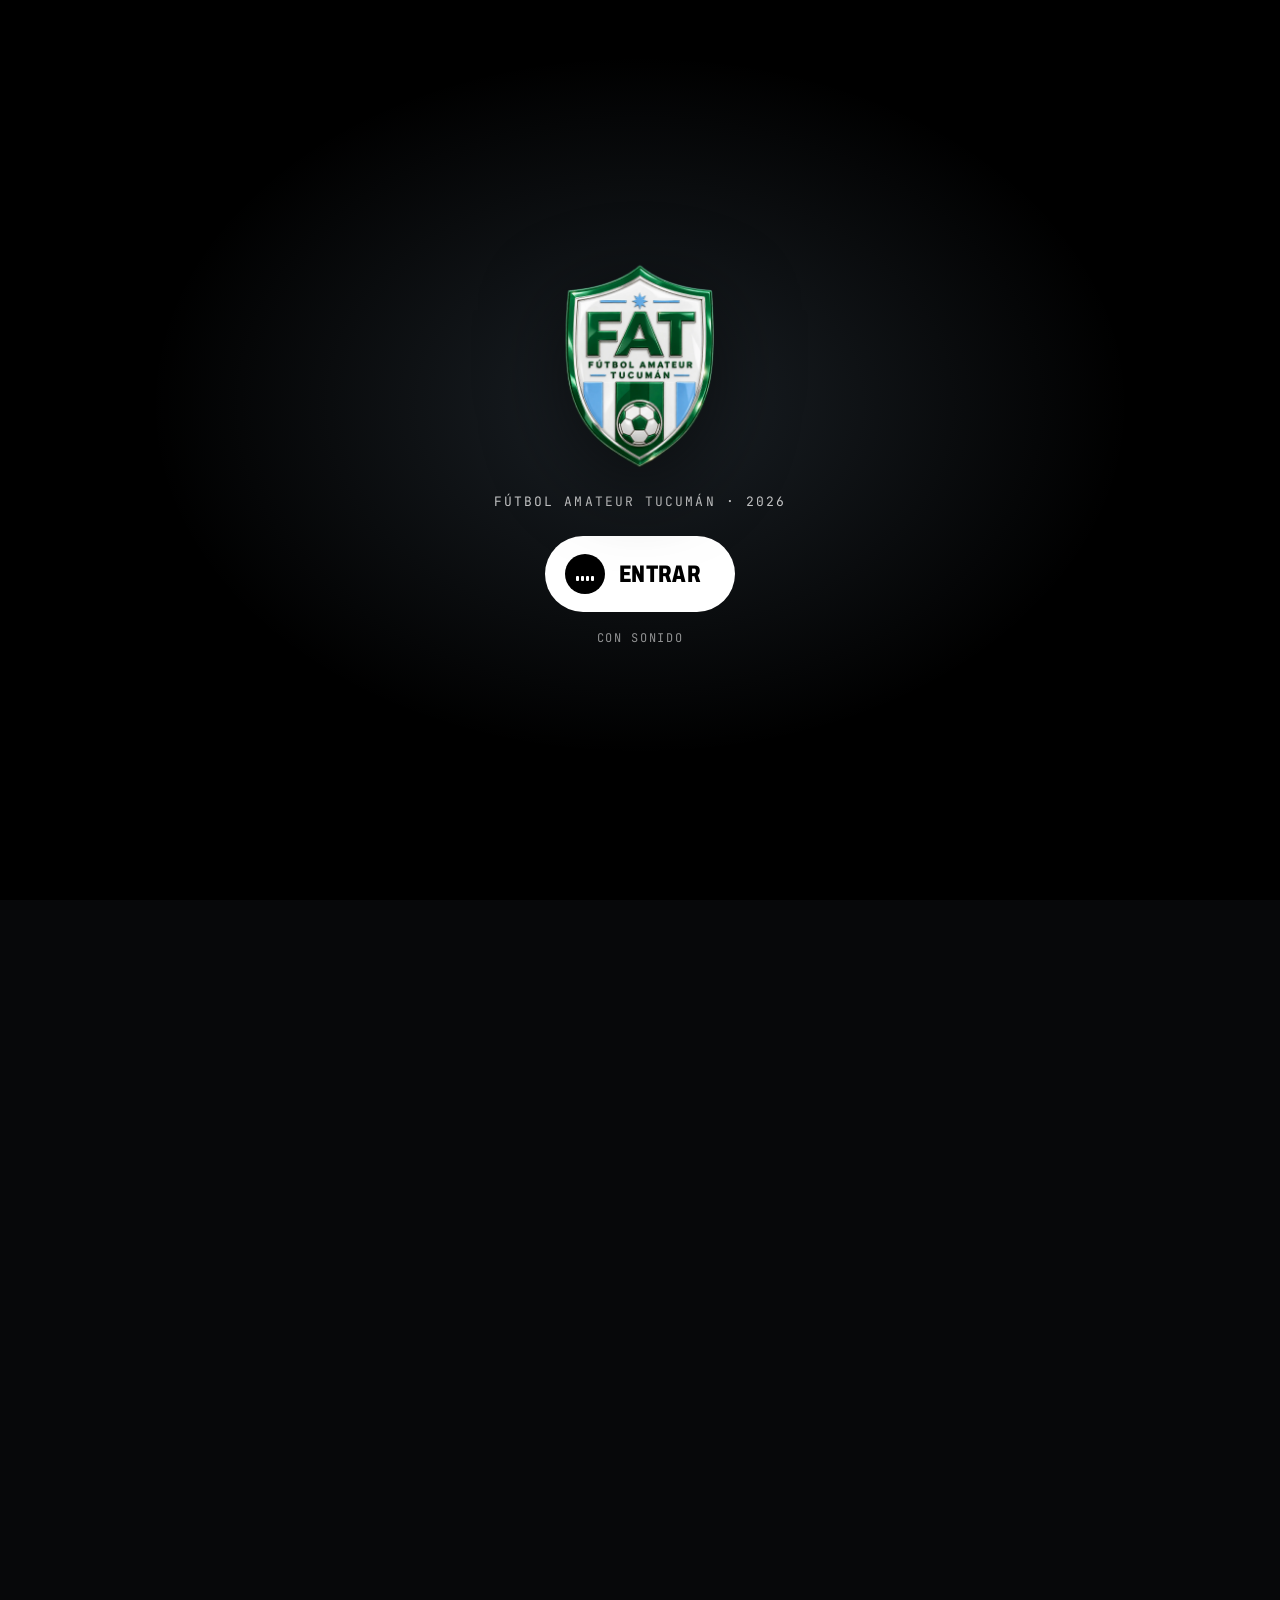
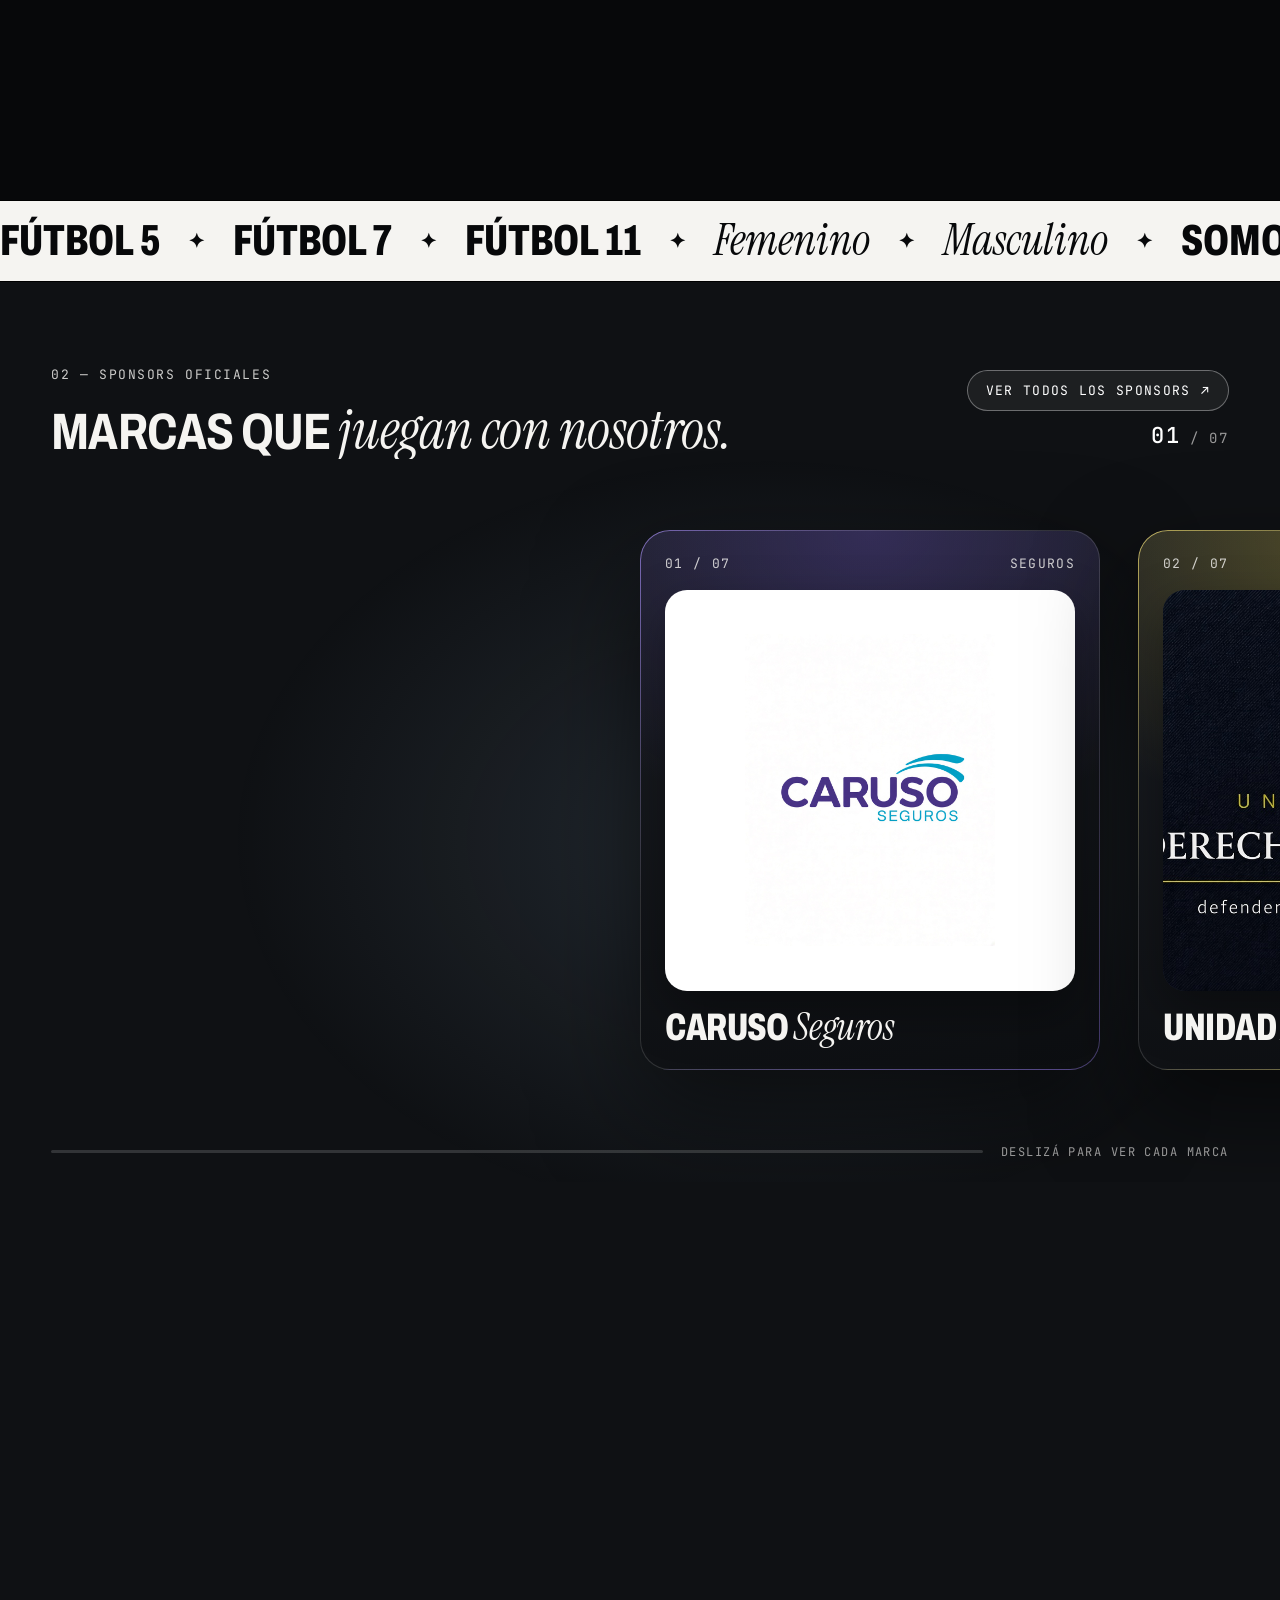
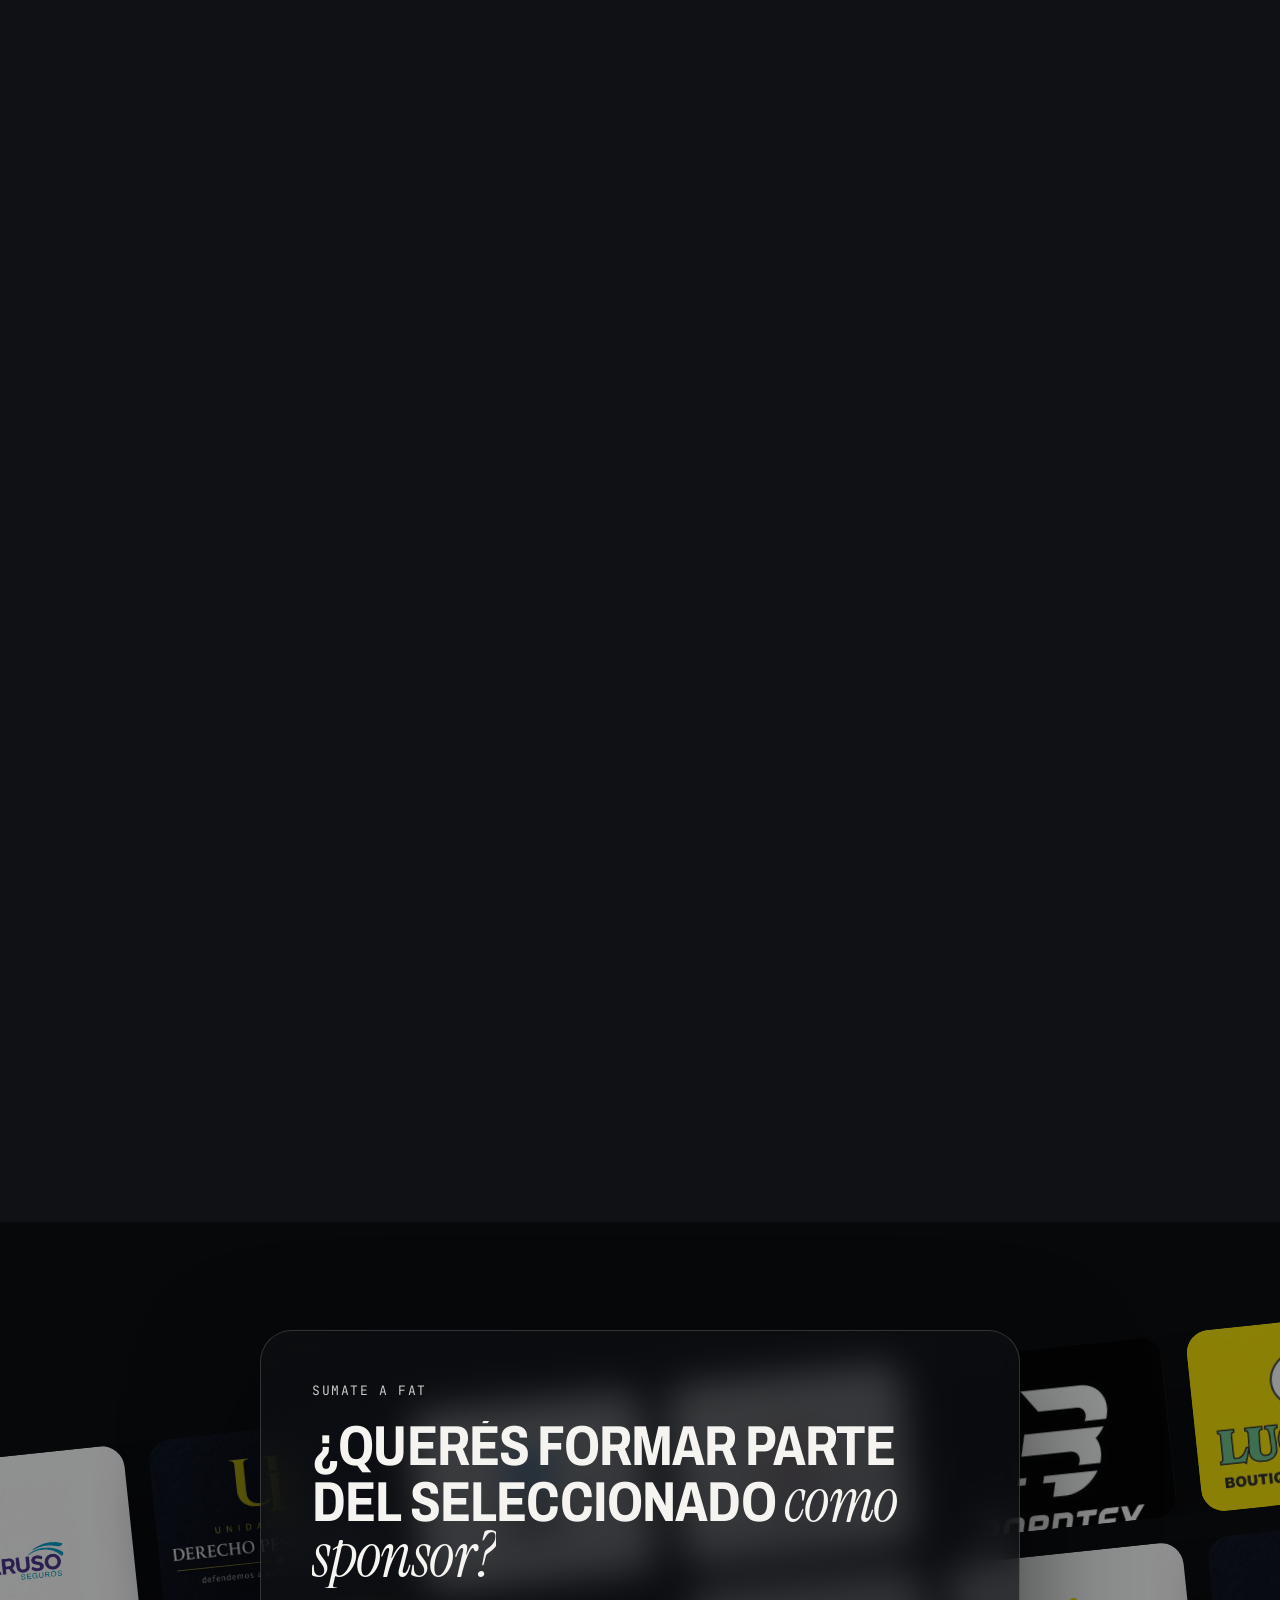
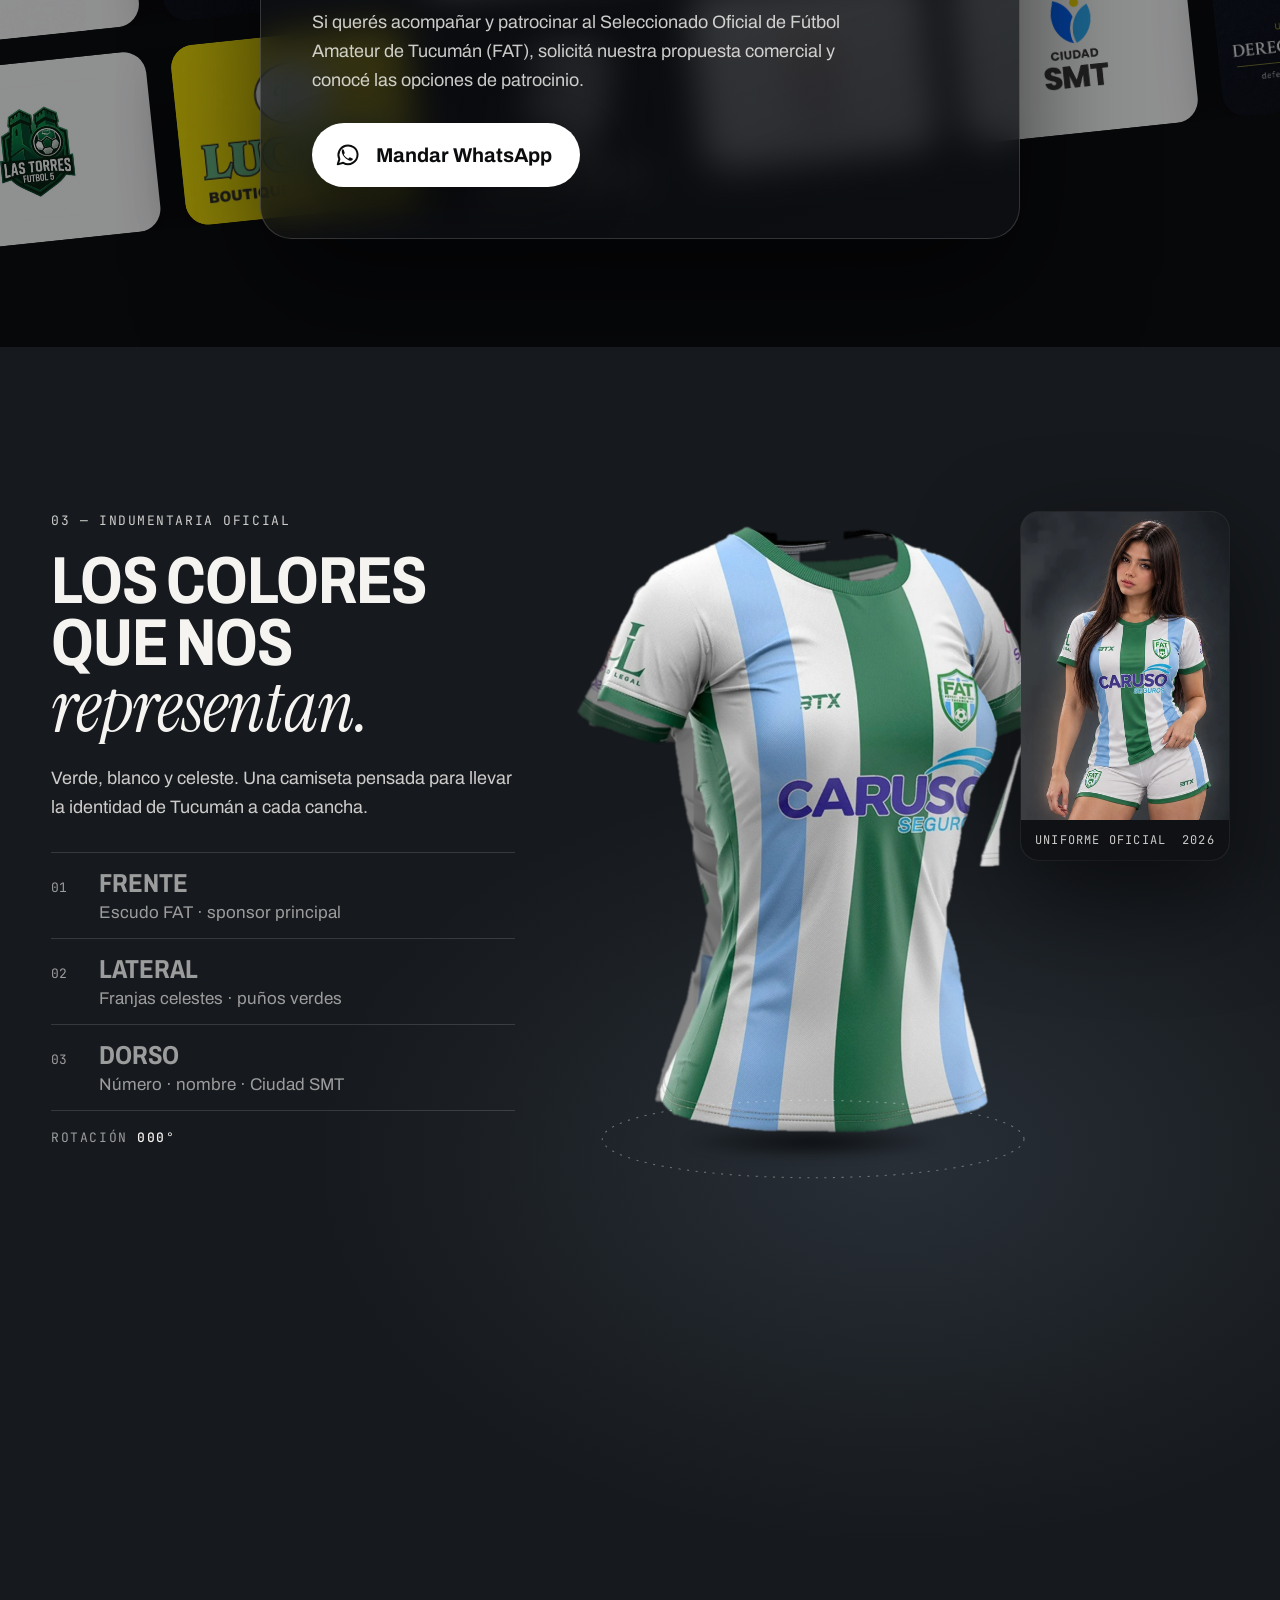
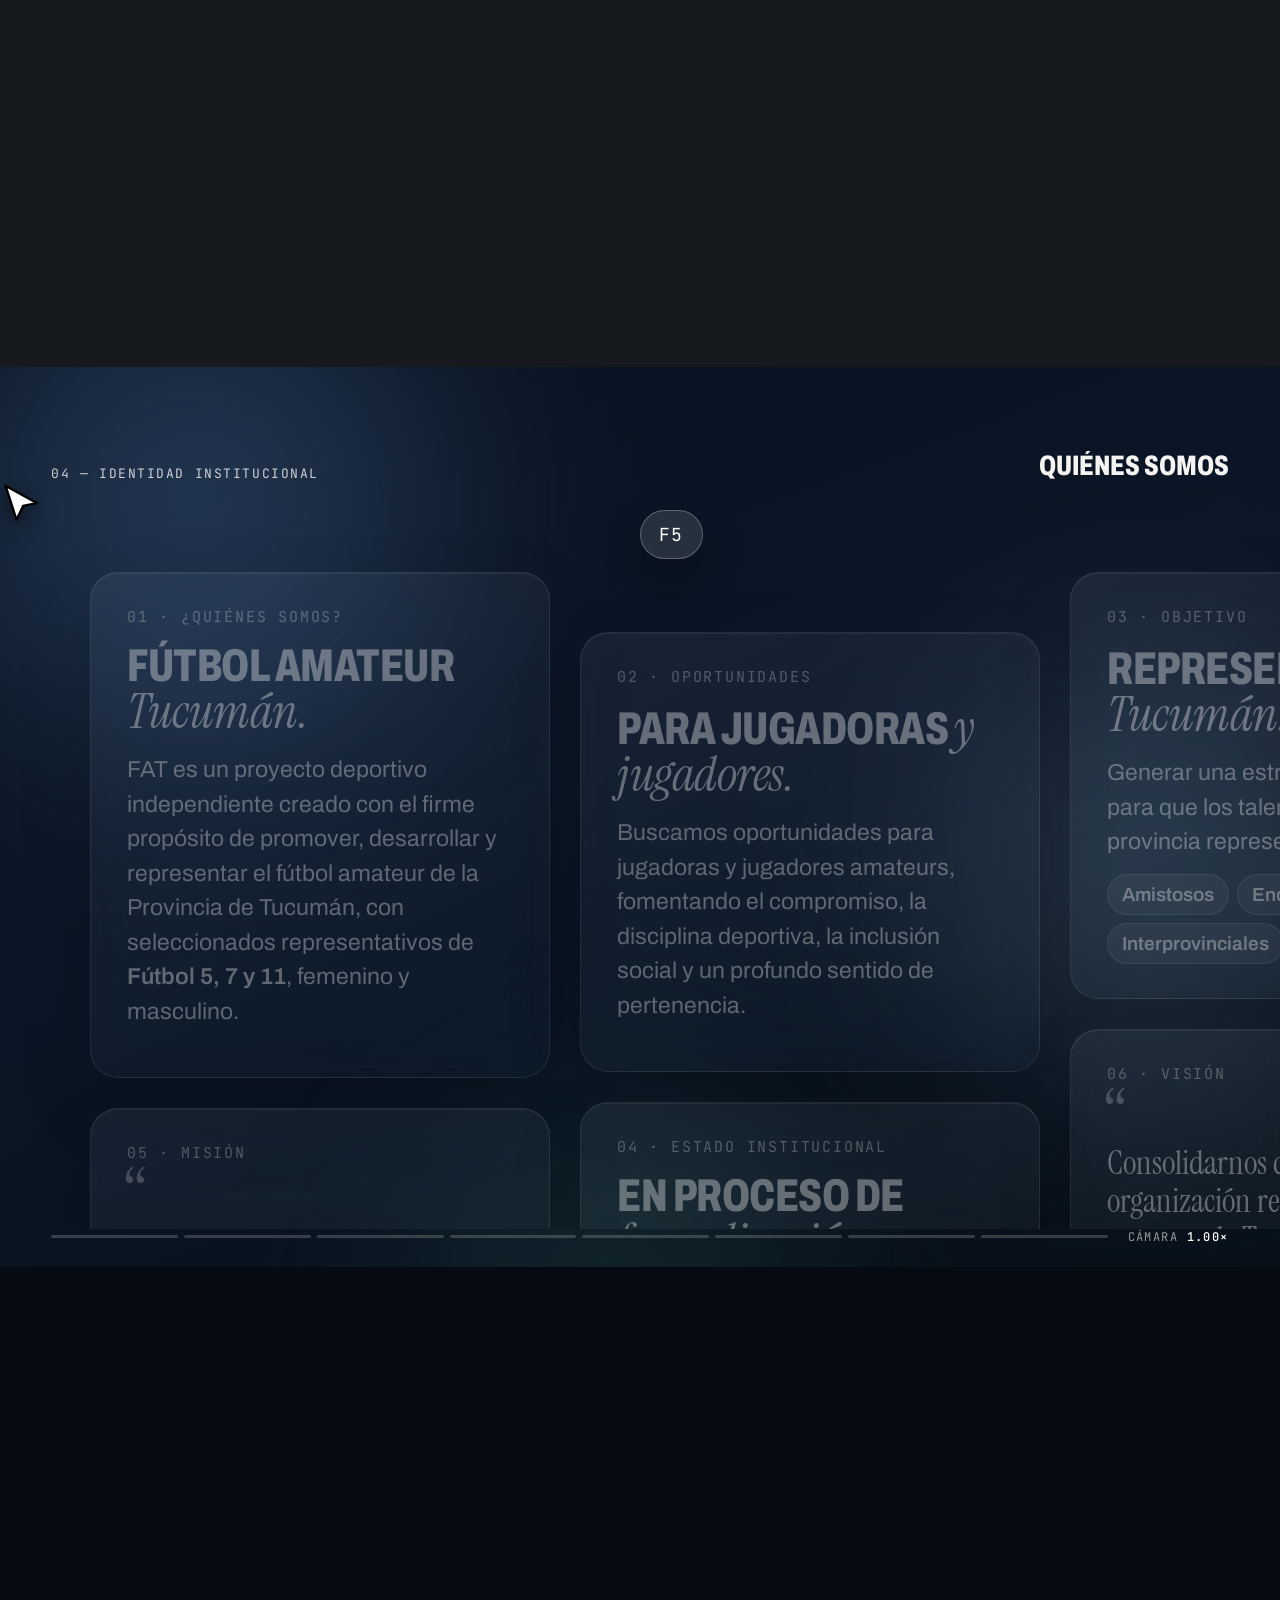
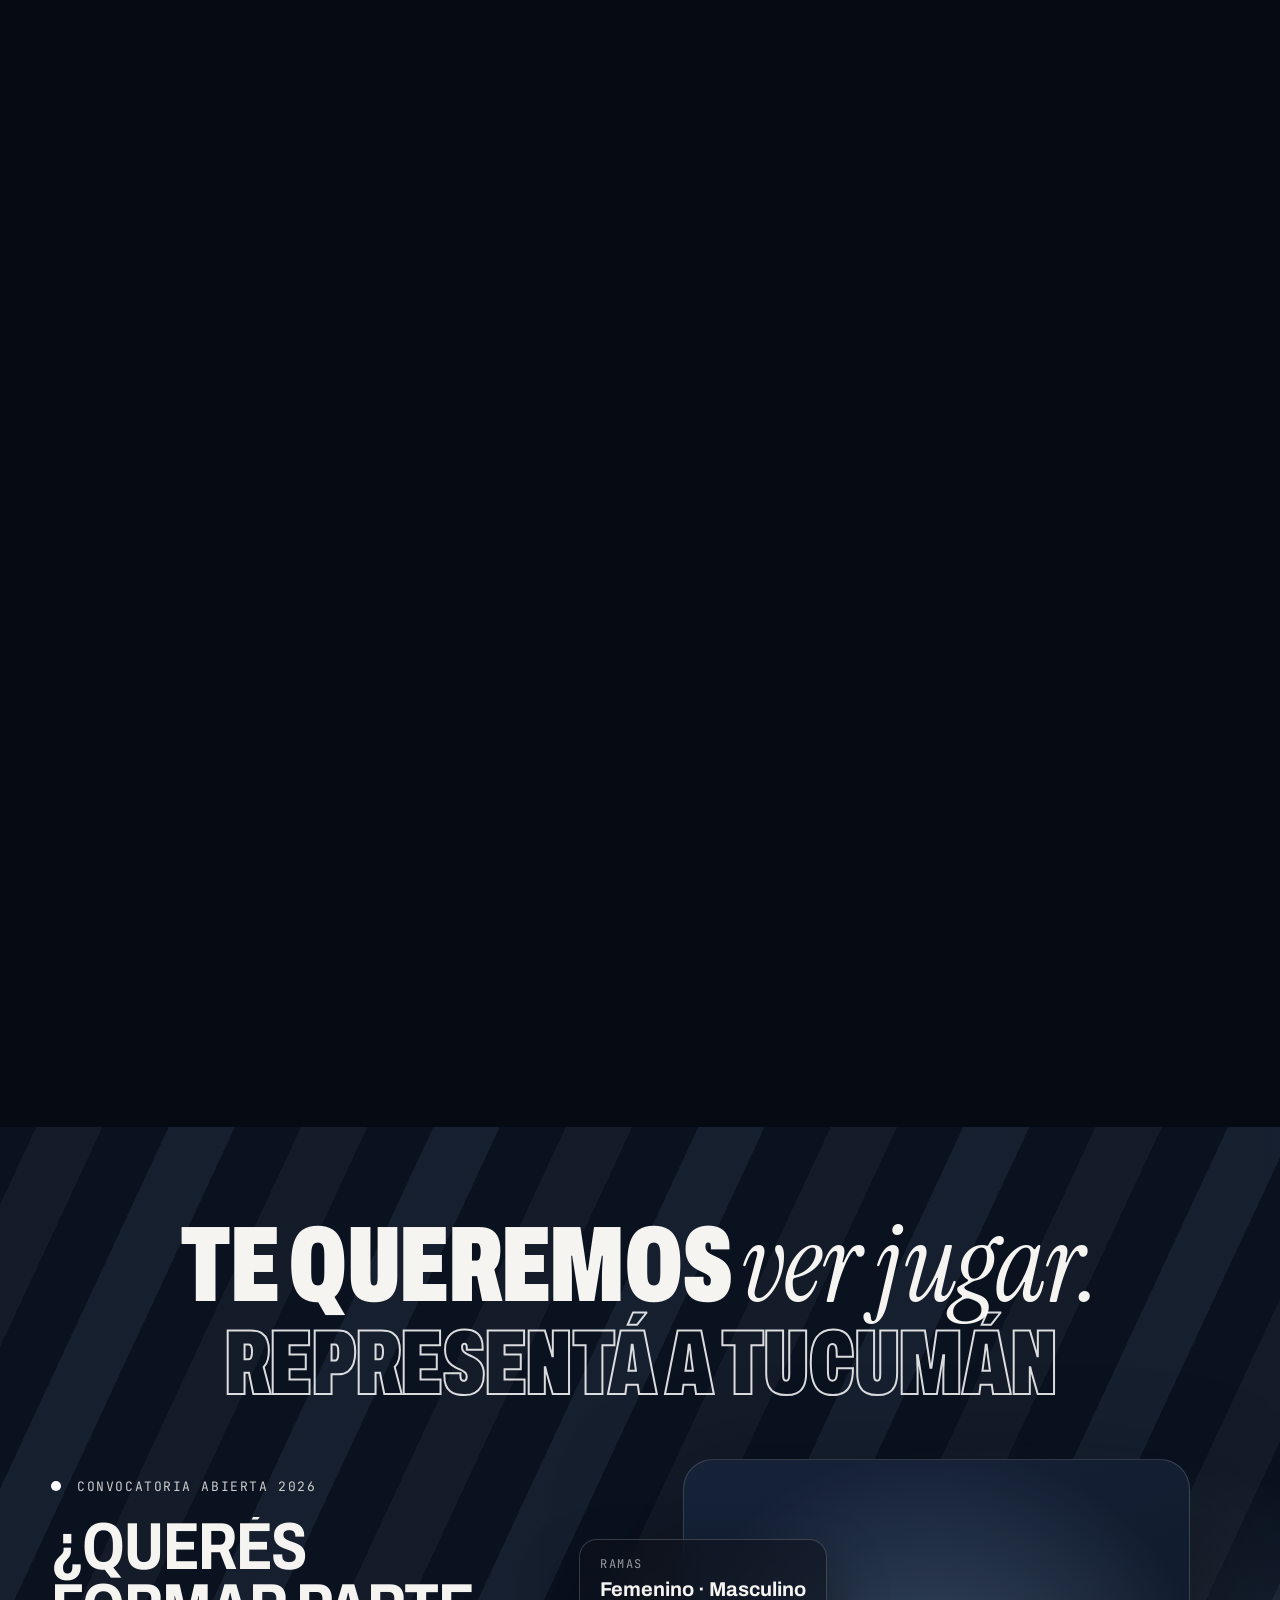
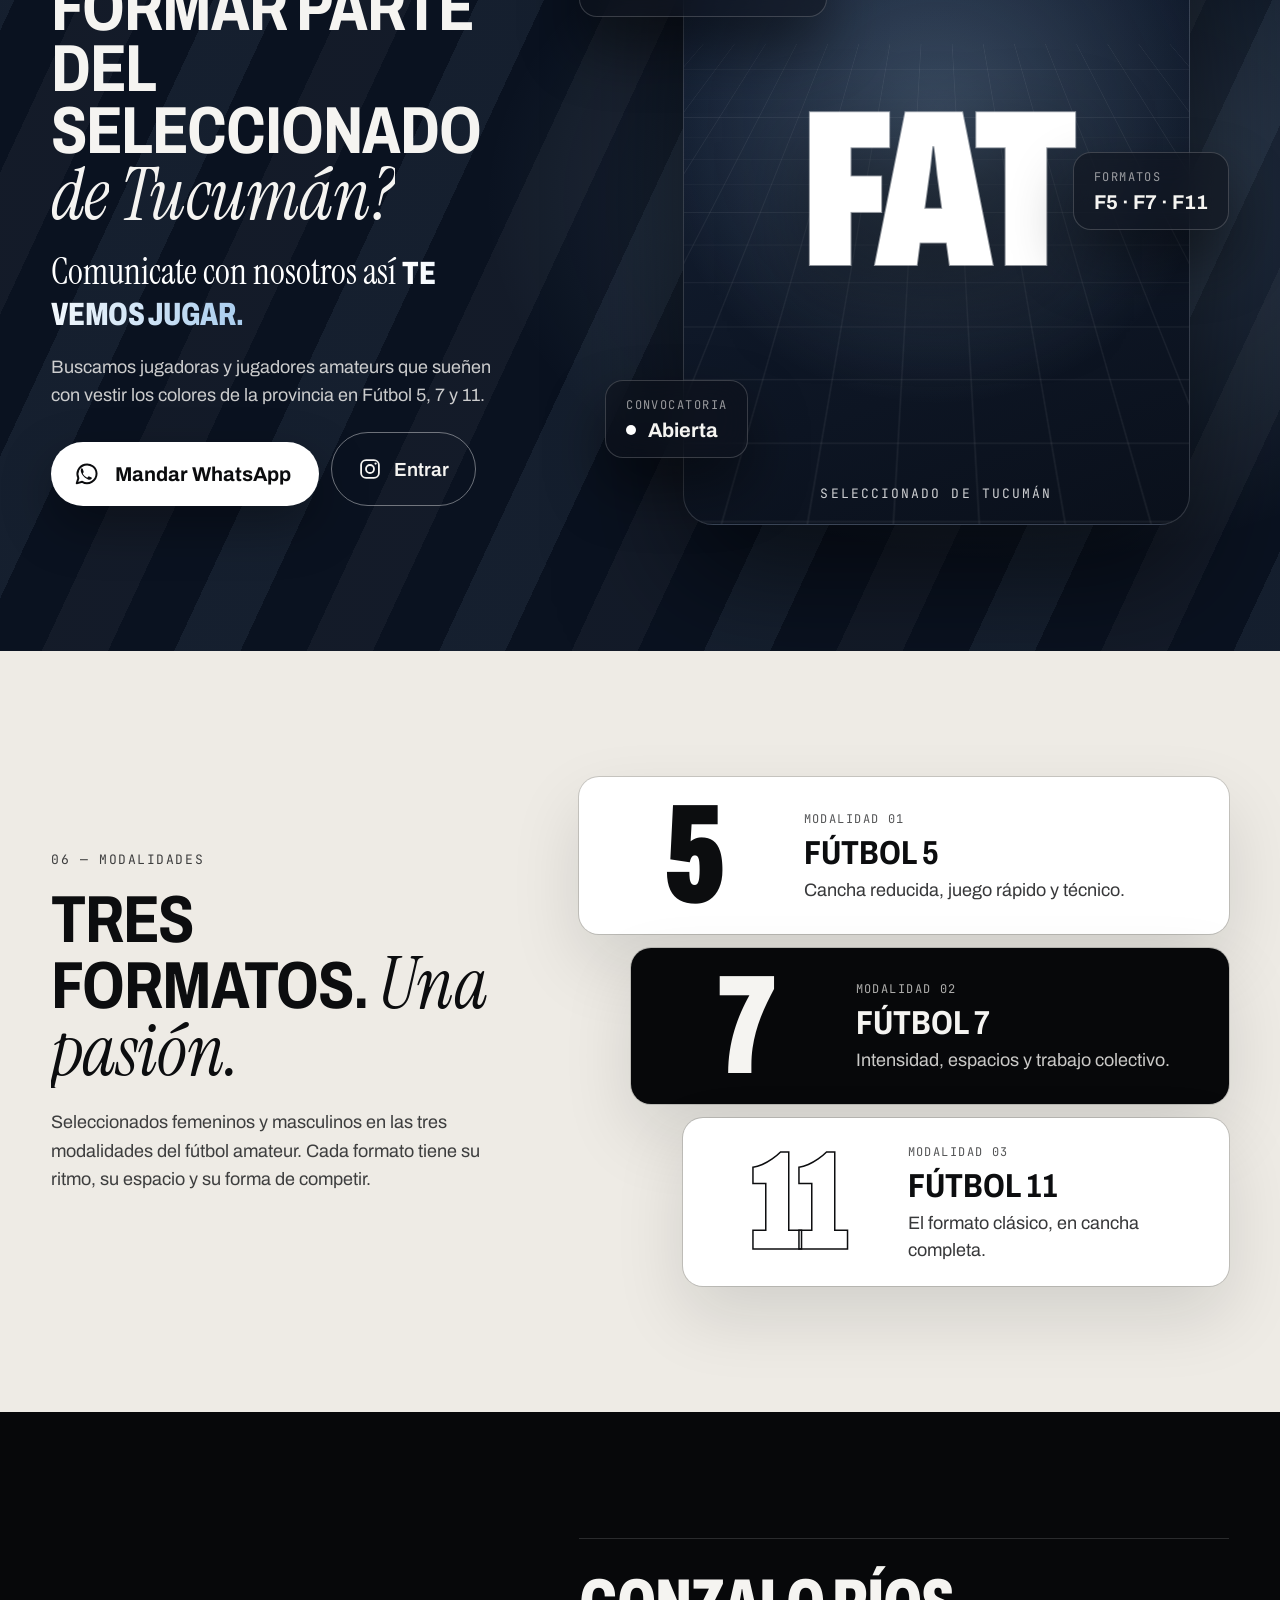
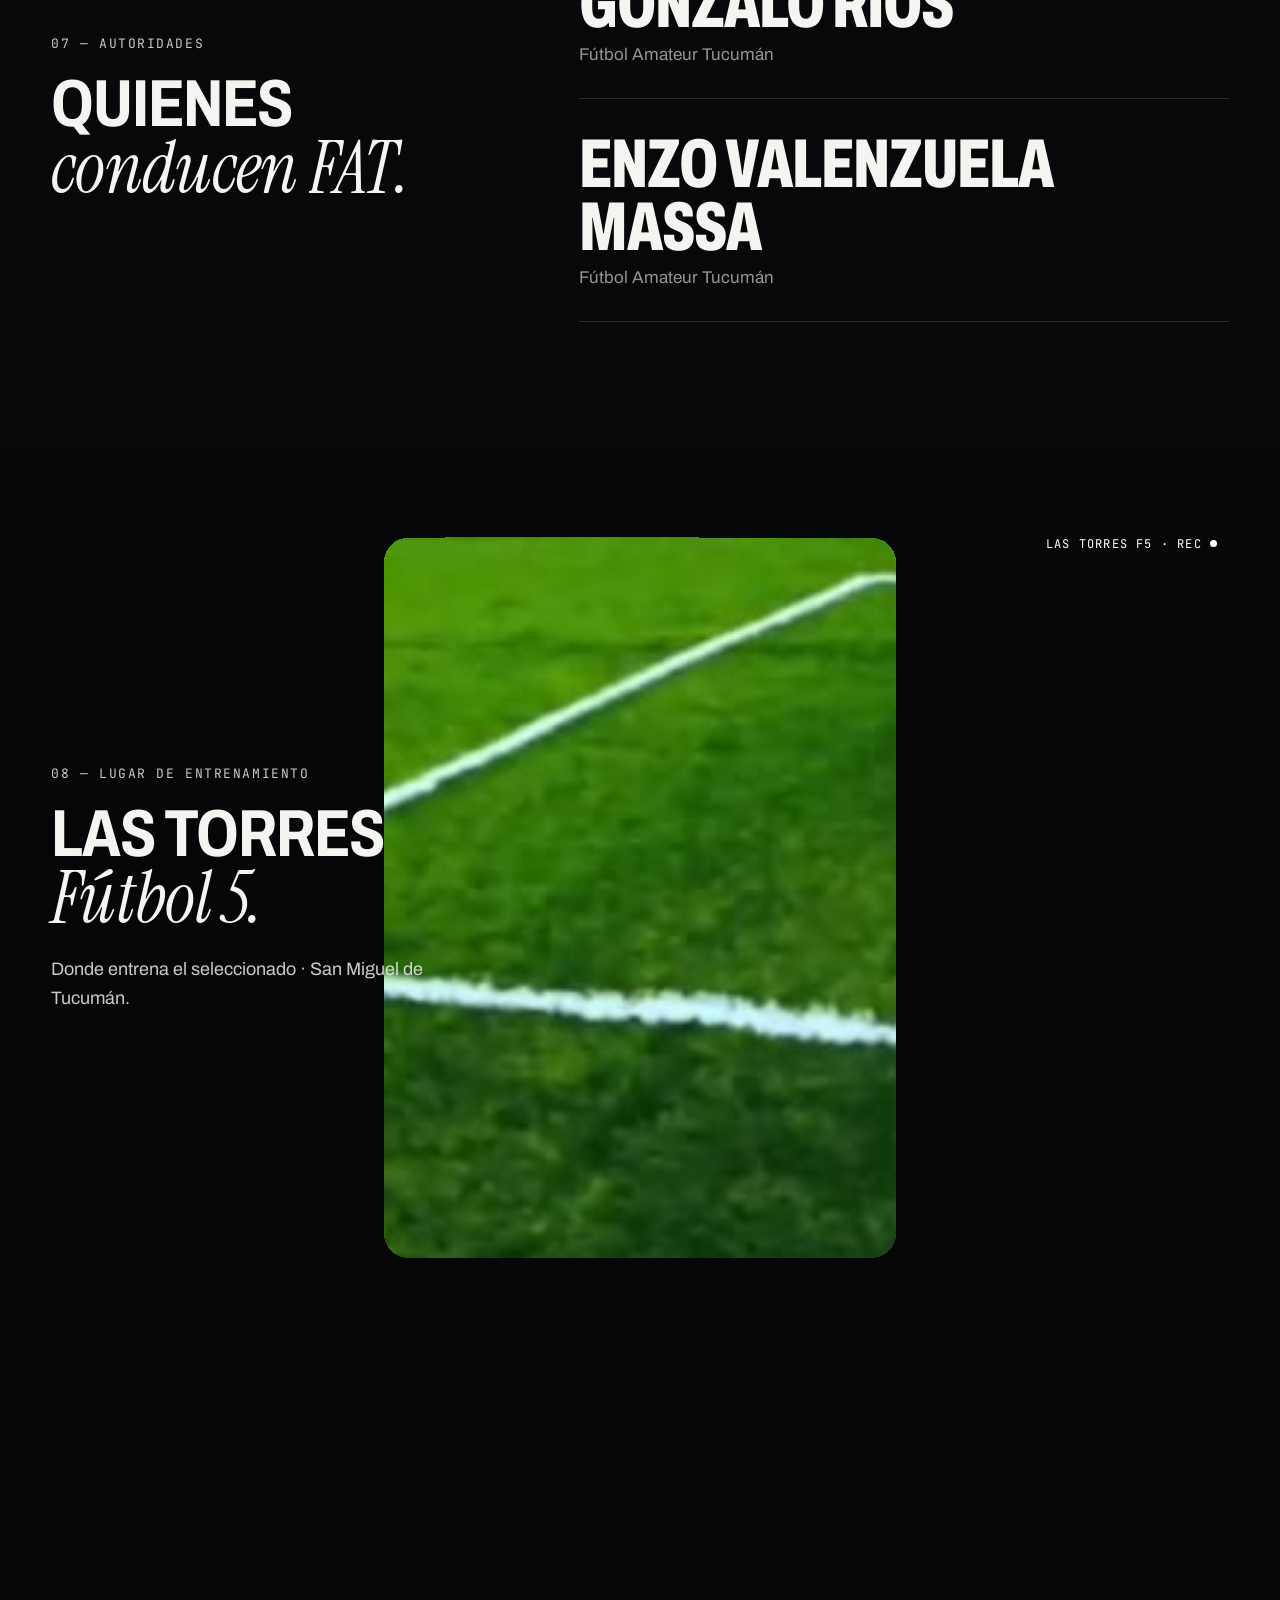
==== commit 5cbf3535: "Add files via upload" ====
--- a/index.html
+++ b/index.html
@@ -4,14 +4,14 @@
 <meta charset="utf-8">
 <meta name="viewport" content="width=device-width, initial-scale=1, viewport-fit=cover">
 <meta name="theme-color" content="#07080a">
-<meta name="description" content="Somos la FAT · Fútbol Amateur Tucumán. Seleccionado oficial de Fútbol 5, 7 y 11, femenino y masculino.">
+<meta name="description" content="Somos FAT · Fútbol Amateur Tucumán. Seleccionado oficial de Fútbol 5, 7 y 11, femenino y masculino.">
 <title>FAT · Fútbol Amateur Tucumán</title>
 <link rel="icon" href="escudo-fat-3d.webp" type="image/webp">
 <link rel="preconnect" href="https://fonts.googleapis.com">
 <link rel="preconnect" href="https://fonts.gstatic.com" crossorigin>
 <link href="https://fonts.googleapis.com/css2?family=Archivo:ital,wdth,wght@0,62..125,100..900;1,62..125,100..900&family=Instrument+Serif:ital@0;1&family=JetBrains+Mono:wght@400;500&display=swap" rel="stylesheet">
 <link rel="preload" as="image" href="escudo-fat-3d.webp">
-<link rel="stylesheet" href="style.css?v=11">
+<link rel="stylesheet" href="style.css?v=12">
 </head>
 <body class="is-intro">
 
@@ -30,7 +30,6 @@
   </div>
   <div class="cut" data-t="0"><span class="w">Esto</span></div>
   <div class="cut" data-t="1"><span class="w">es</span></div>
-  <div class="cut" data-t="2"><span class="w">la</span></div>
   <div class="cut cut-fat" data-t="3"><span class="w xl">FAT</span></div>
   <div class="cut cut-img" data-t="4"><img src="escudo-fat-3d.webp" alt=""></div>
   <div class="cut cut-txt" data-t="5"><span class="w md">Fútbol 5 · 7 · 11</span></div>
@@ -38,7 +37,7 @@
   <div class="cut cut-txt" data-t="7"><span class="w md">Femenino · Masculino</span></div>
   <div class="cut cut-img" data-t="8"><img src="jugadora-fat-retrato.webp" alt="" class="cover"></div>
   <div class="cut cut-txt" data-t="9"><span class="w md"><em>Tucumán.</em></span></div>
-  <div class="cut cut-final" data-t="10"><span class="k">Fútbol Amateur Tucumán · 2026</span><span class="w lg">Somos <em>la FAT.</em></span></div>
+  <div class="cut cut-final" data-t="10"><span class="k">Fútbol Amateur Tucumán · 2026</span><span class="w lg">Somos <em>FAT.</em></span></div>
   <div class="intro-hud"><span id="introCount">00</span><span>Seleccionado oficial · 2026</span></div>
   <button class="skip" id="skip" type="button">Saltar</button>
 </div>
@@ -80,8 +79,8 @@
 
 <div class="marquee" aria-hidden="true">
   <div class="mq-track">
-    <span>Fútbol 5</span><b>✦</b><span>Fútbol 7</span><b>✦</b><span>Fútbol 11</span><b>✦</b><span><em>Femenino</em></span><b>✦</b><span><em>Masculino</em></span><b>✦</b><span>Somos la FAT</span><b>✦</b>
-    <span>Fútbol 5</span><b>✦</b><span>Fútbol 7</span><b>✦</b><span>Fútbol 11</span><b>✦</b><span><em>Femenino</em></span><b>✦</b><span><em>Masculino</em></span><b>✦</b><span>Somos la FAT</span><b>✦</b>
+    <span>Fútbol 5</span><b>✦</b><span>Fútbol 7</span><b>✦</b><span>Fútbol 11</span><b>✦</b><span><em>Femenino</em></span><b>✦</b><span><em>Masculino</em></span><b>✦</b><span>Somos FAT</span><b>✦</b>
+    <span>Fútbol 5</span><b>✦</b><span>Fútbol 7</span><b>✦</b><span>Fútbol 11</span><b>✦</b><span><em>Femenino</em></span><b>✦</b><span><em>Masculino</em></span><b>✦</b><span>Somos FAT</span><b>✦</b>
   </div>
 </div>
 
@@ -322,8 +321,8 @@
       <h2 class="h2 big split-words">Quienes <em>conducen FAT.</em></h2>
     </div>
     <div class="people">
-      <article class="person" data-reveal><small>Presidente</small><h3>Gonzalo Ríos</h3><span>Fútbol Amateur Tucumán</span></article>
-      <article class="person" data-reveal><small>Secretario</small><h3>Enzo Valenzuela Massa</h3><span>Fútbol Amateur Tucumán</span></article>
+      <article class="person" data-reveal><h3>Gonzalo Ríos</h3><span>Fútbol Amateur Tucumán</span></article>
+      <article class="person" data-reveal><h3>Enzo Valenzuela Massa</h3><span>Fútbol Amateur Tucumán</span></article>
     </div>
   </div>
 </section>
@@ -367,7 +366,7 @@
         </div>
       </div>
     </div>
-    <p class="foot-giant" aria-hidden="true">Somos la FAT</p>
+    <p class="foot-giant" aria-hidden="true">Somos FAT</p>
     <div class="foot-bottom">
       <span>© 2026 FAT · Fútbol Amateur Tucumán</span>
       <a href="https://www.instagram.com/enzovalenzuelamassa/" target="_blank" rel="noopener noreferrer"><svg><use href="#i-ig"/></svg>Desarrollado por <b>Enzo Valenzuela Massa</b></a>
@@ -402,6 +401,6 @@
   </div>
 </div>
 
-<script src="script.js?v=11" defer></script>
+<script src="script.js?v=12" defer></script>
 </body>
 </html>
--- a/style.css
+++ b/style.css
@@ -1,5 +1,5 @@
 /* =========================================================
-   FAT WEB · V8 — "Esto es la FAT"
+   FAT WEB · V8 — "Esto es FAT"
    Editorial · scrollytelling · tipografía sin color
    ========================================================= */
 :root{
@@ -70,7 +70,7 @@
 .bar span{display:block;height:100%;background:#fff;transform-origin:0 50%;transform:scaleX(0)}
 
 /* =========================================================
-   INTRO · "Esto es la FAT"
+   INTRO · "Esto es FAT"
    ========================================================= */
 .intro{position:fixed;inset:0;z-index:100;background:#000;color:#fff;overflow:hidden;display:grid;place-items:center;clip-path:inset(0 0 0 0);transition:clip-path .9s cubic-bezier(.77,0,.18,1)}
 .intro.out{clip-path:inset(0 0 100% 0)}
@@ -618,3 +618,6 @@
   .all-card b{font-size:20px}
   .all-card small{font-size:10px}
 }
+
+/* V12 · Autoridades sólo con nombres */
+.person{grid-template-columns:1fr}
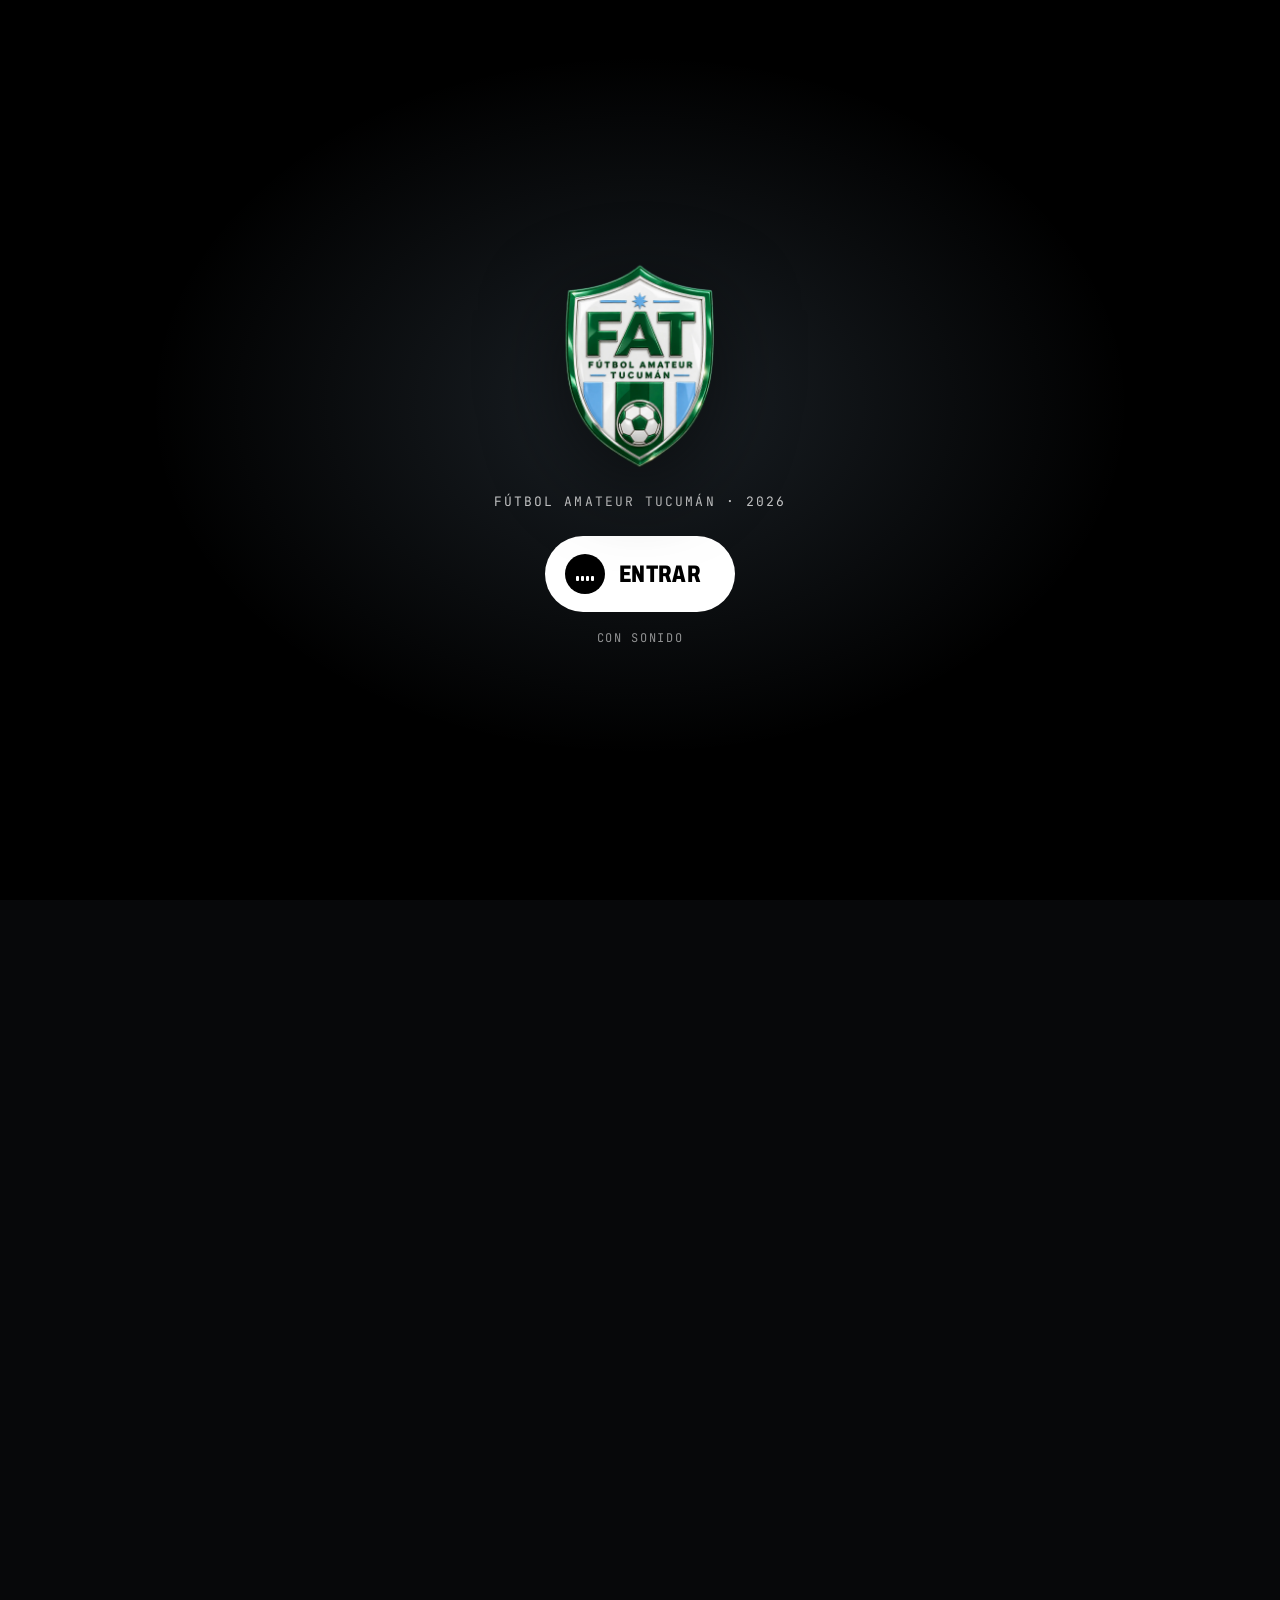
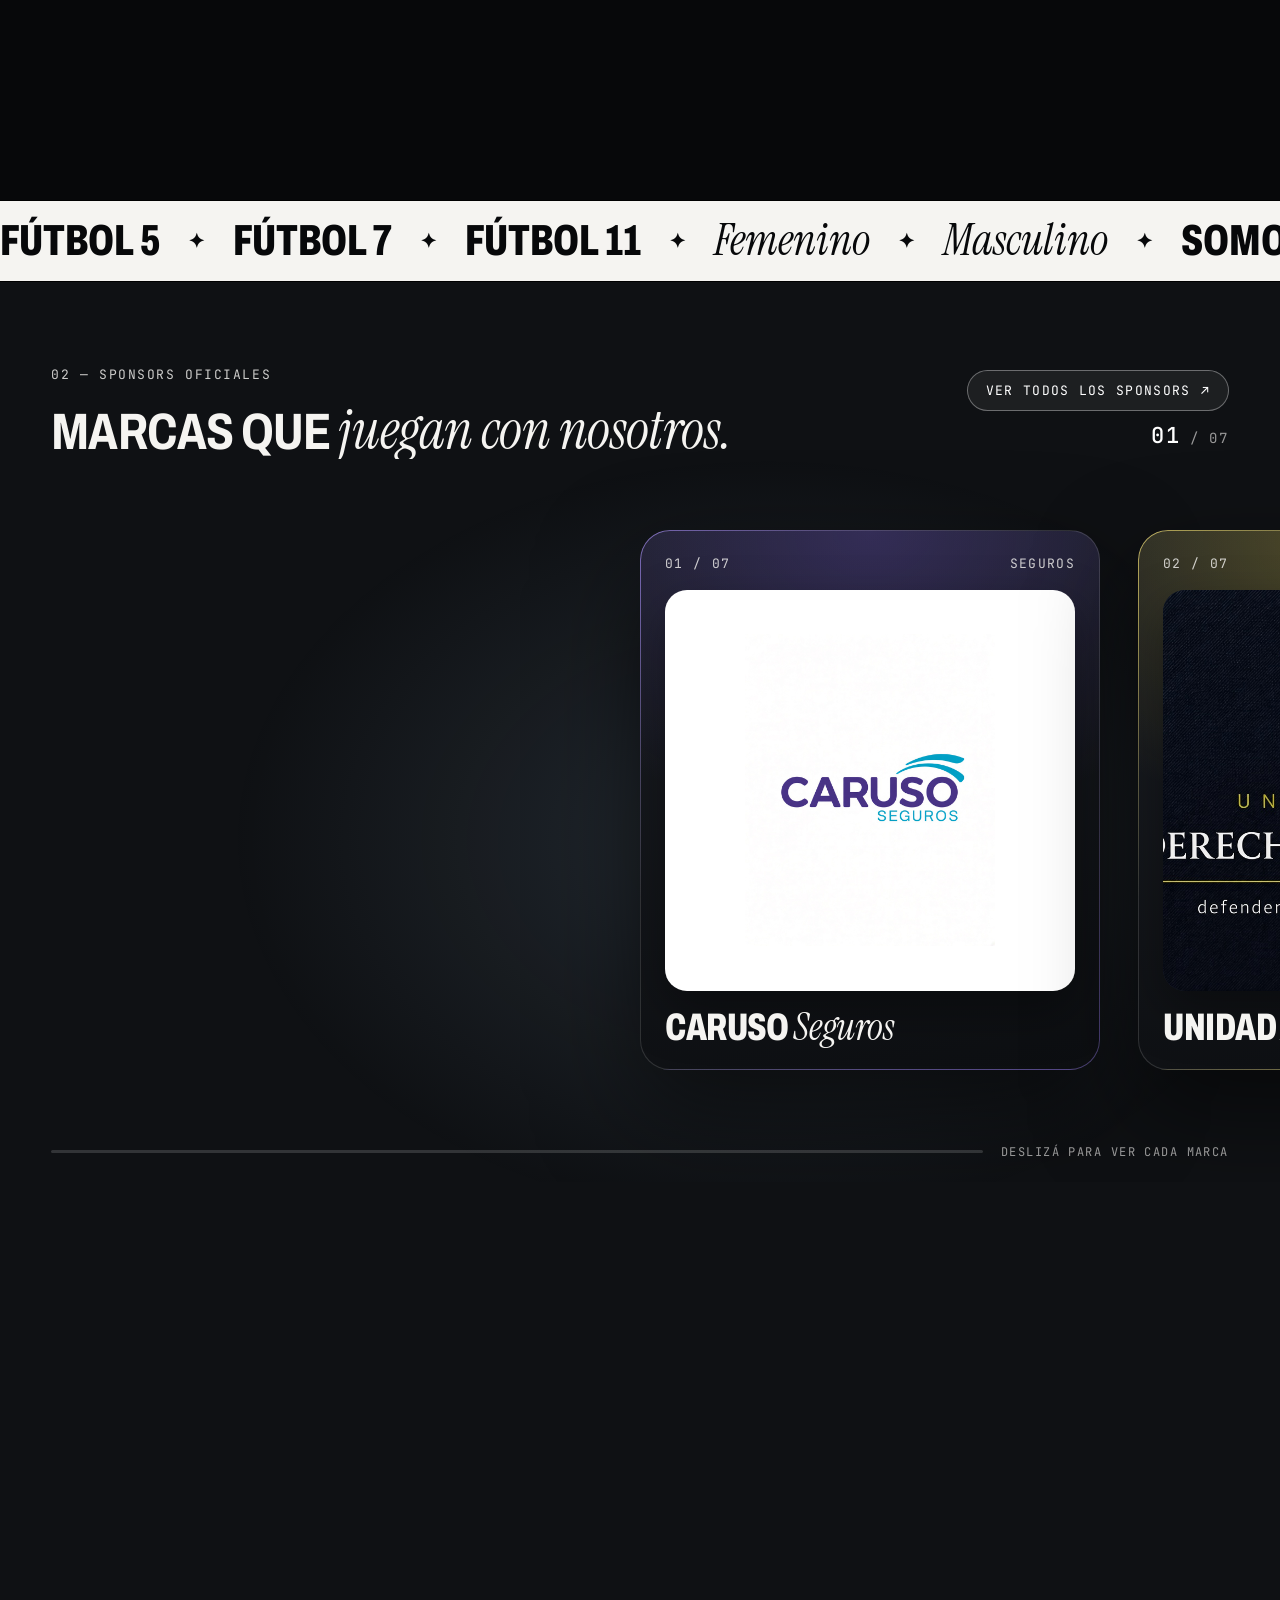
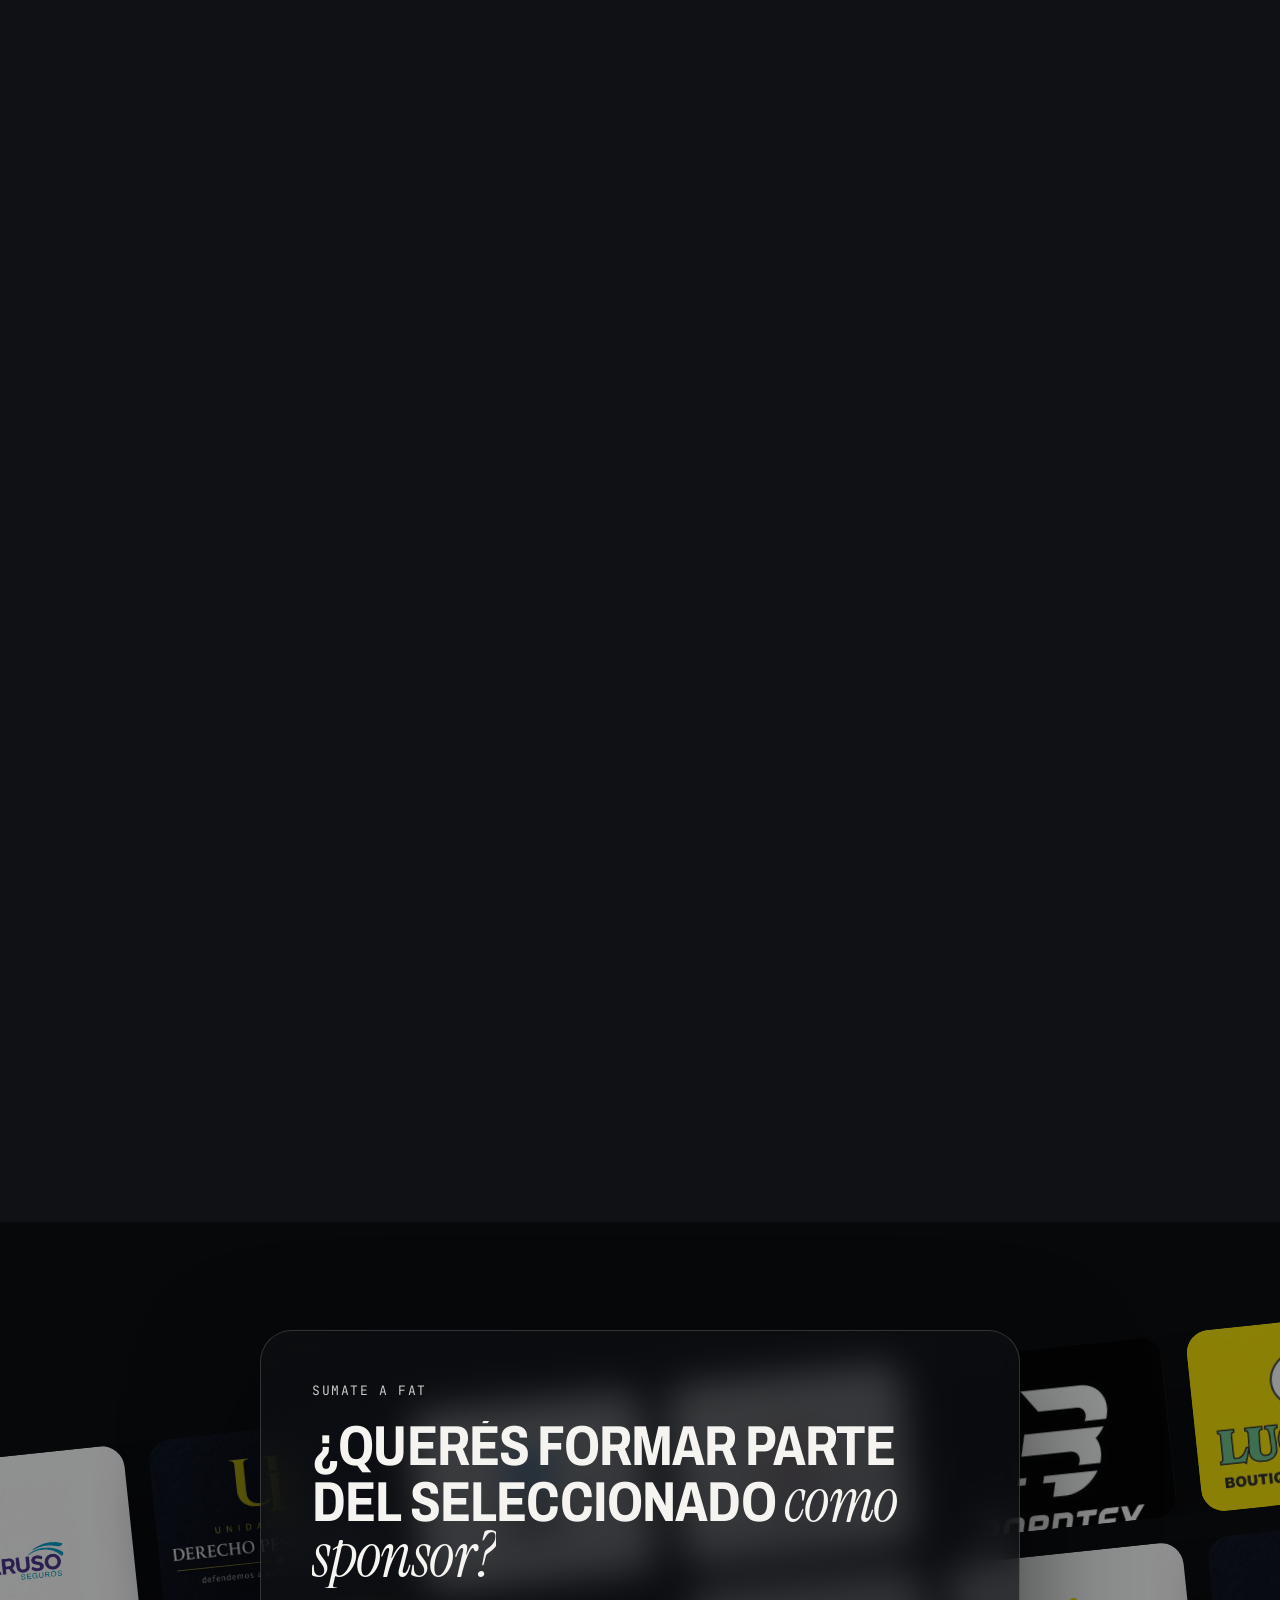
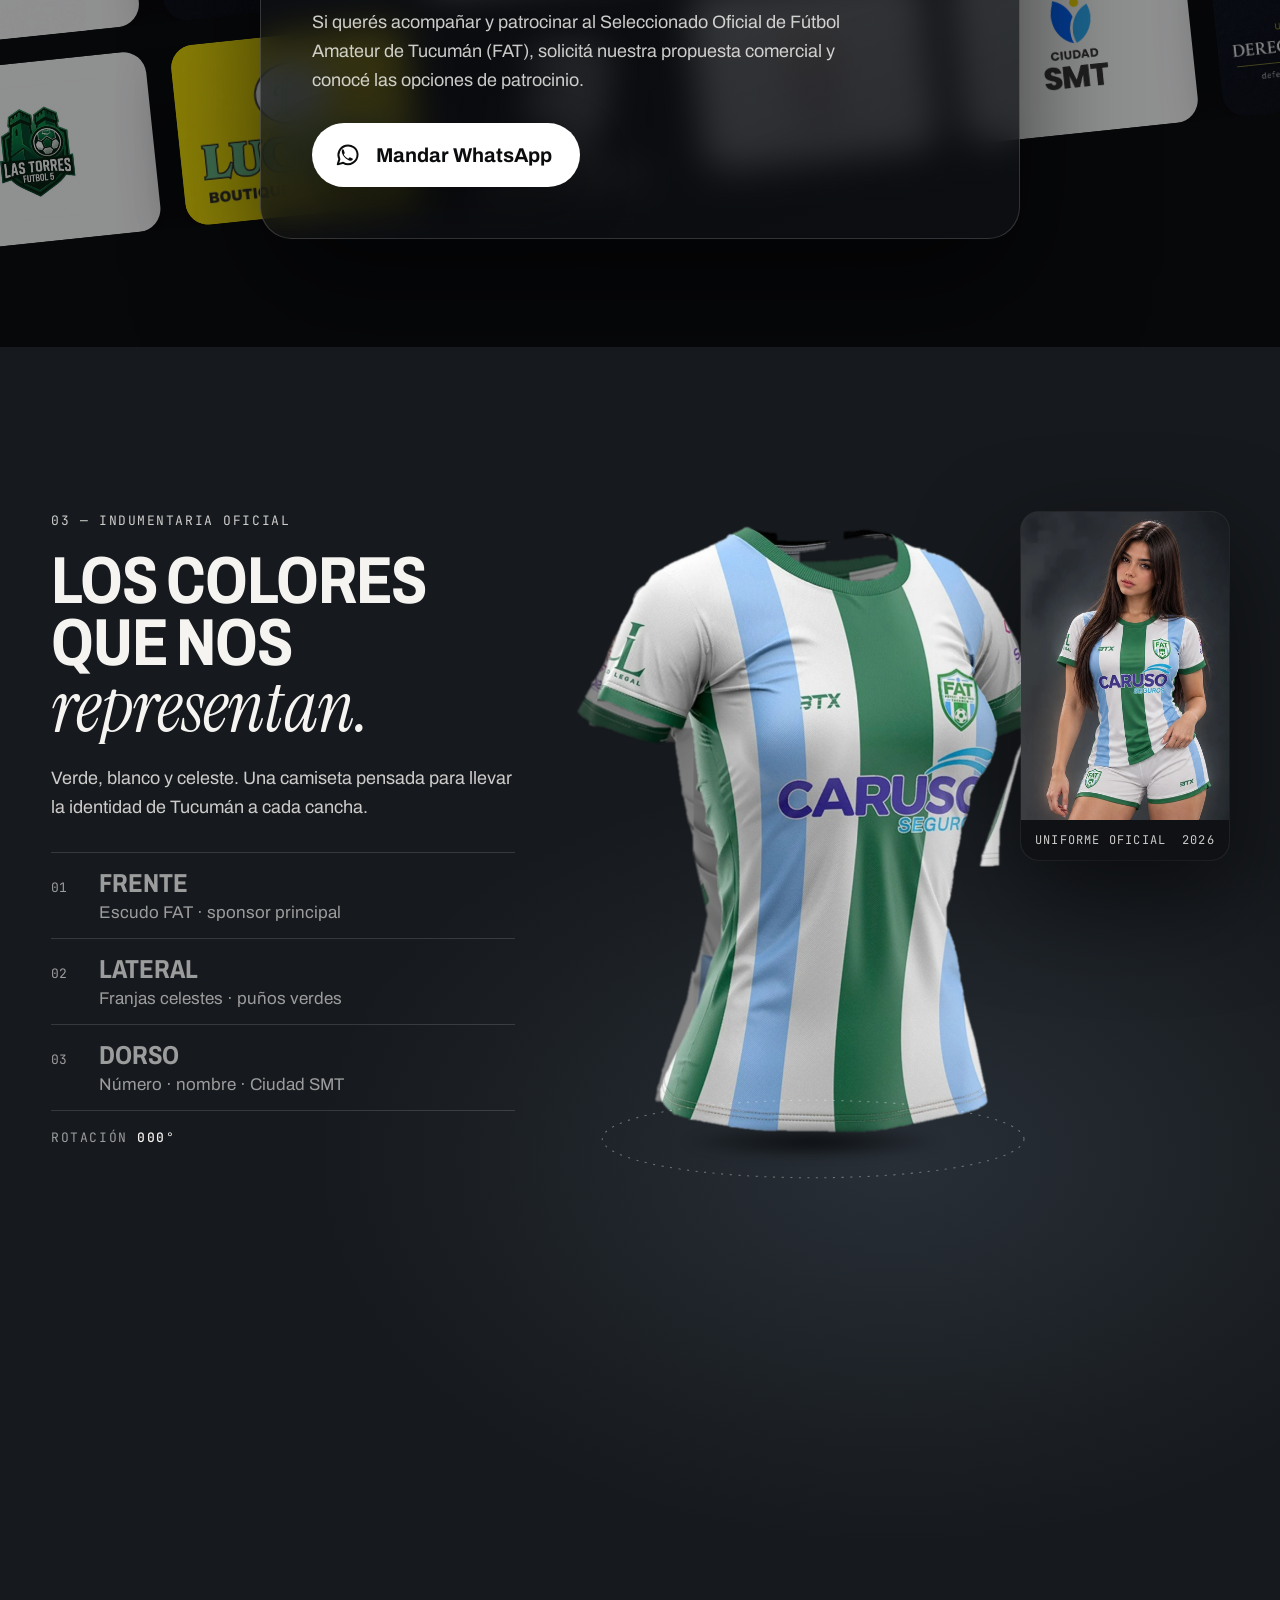
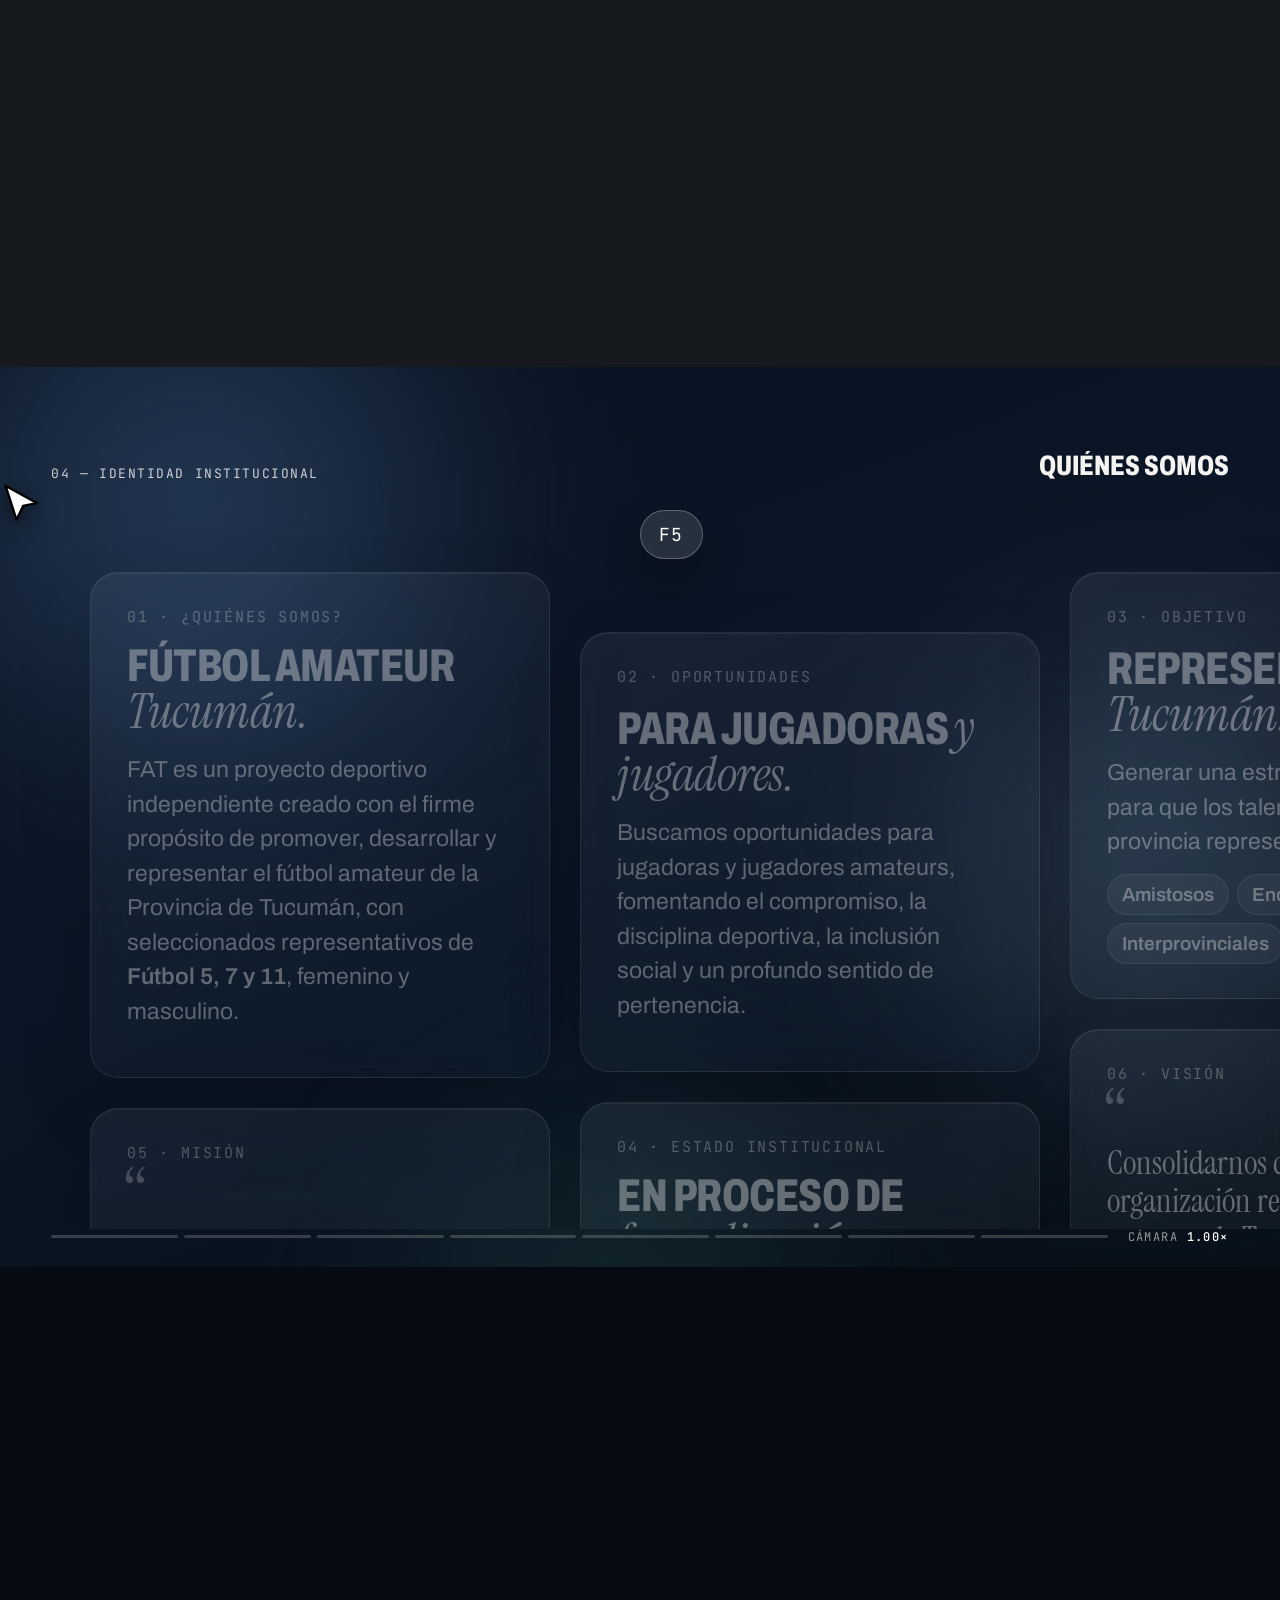
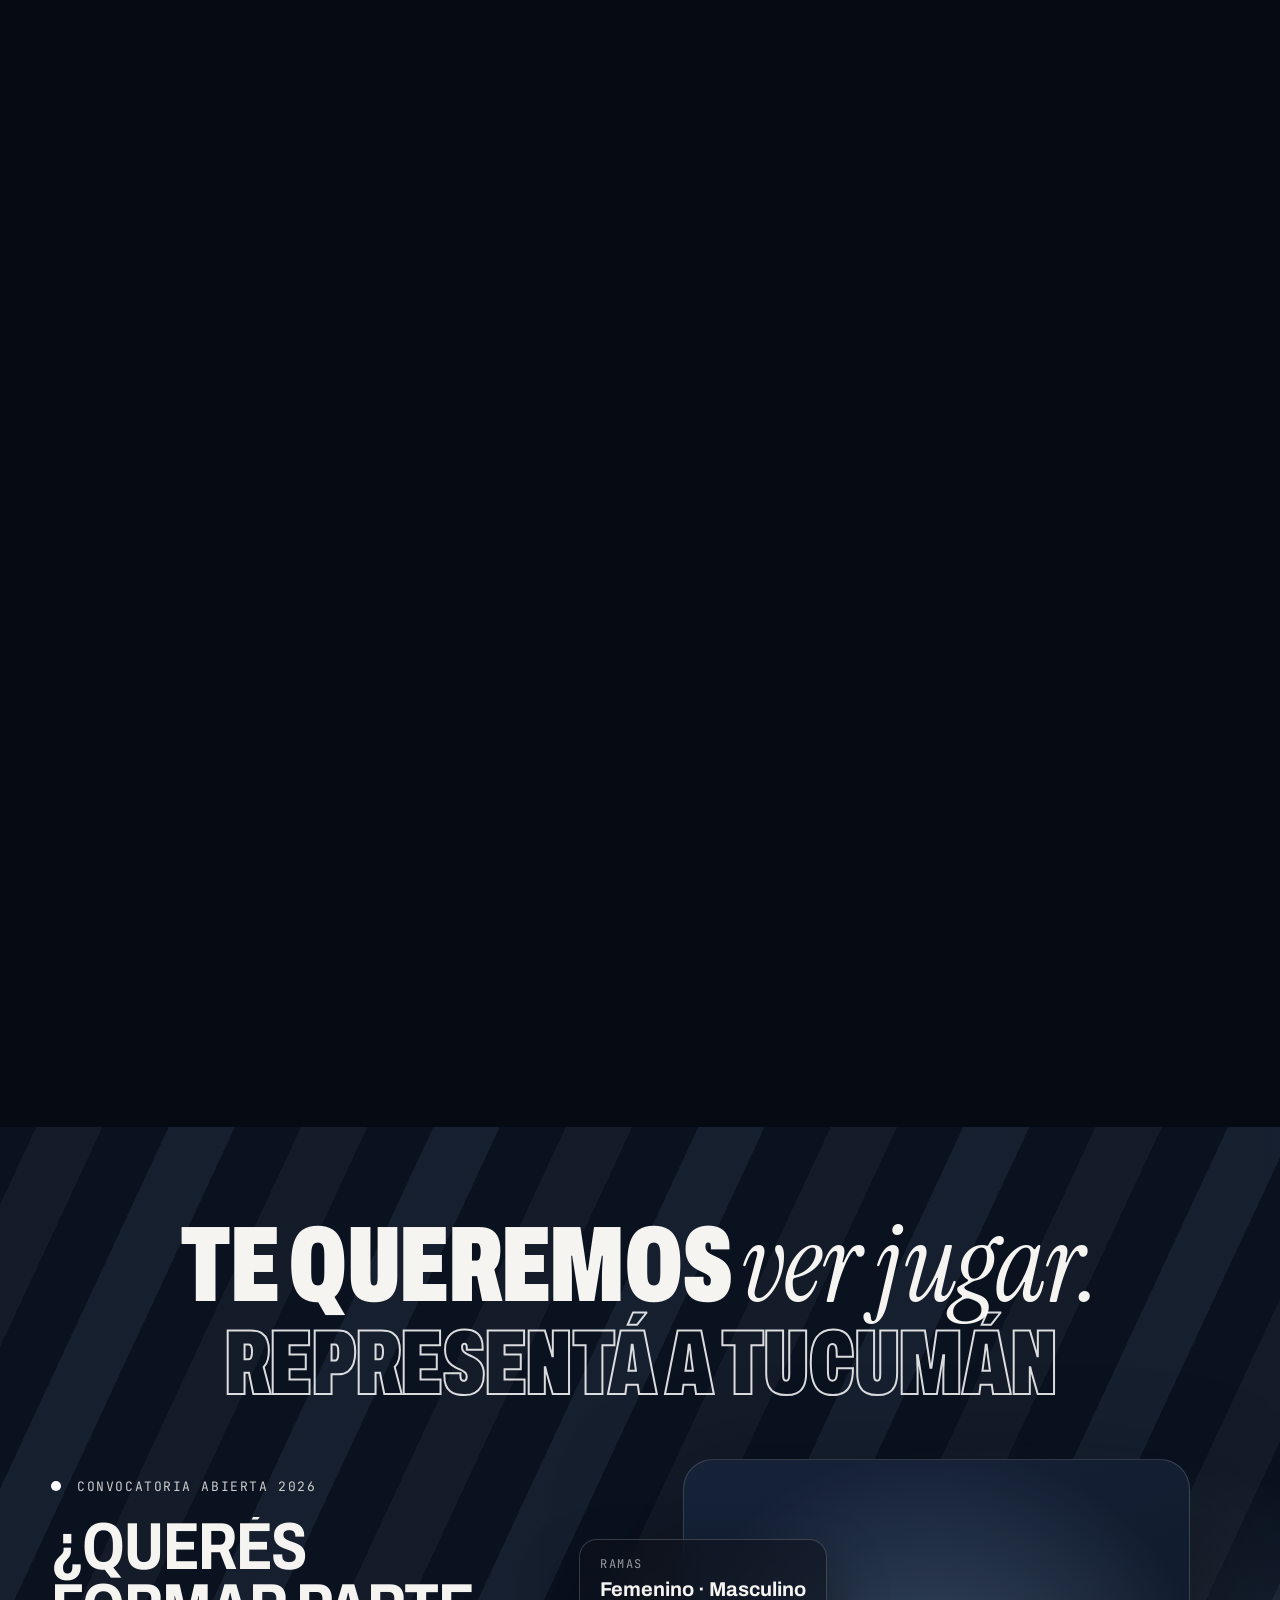
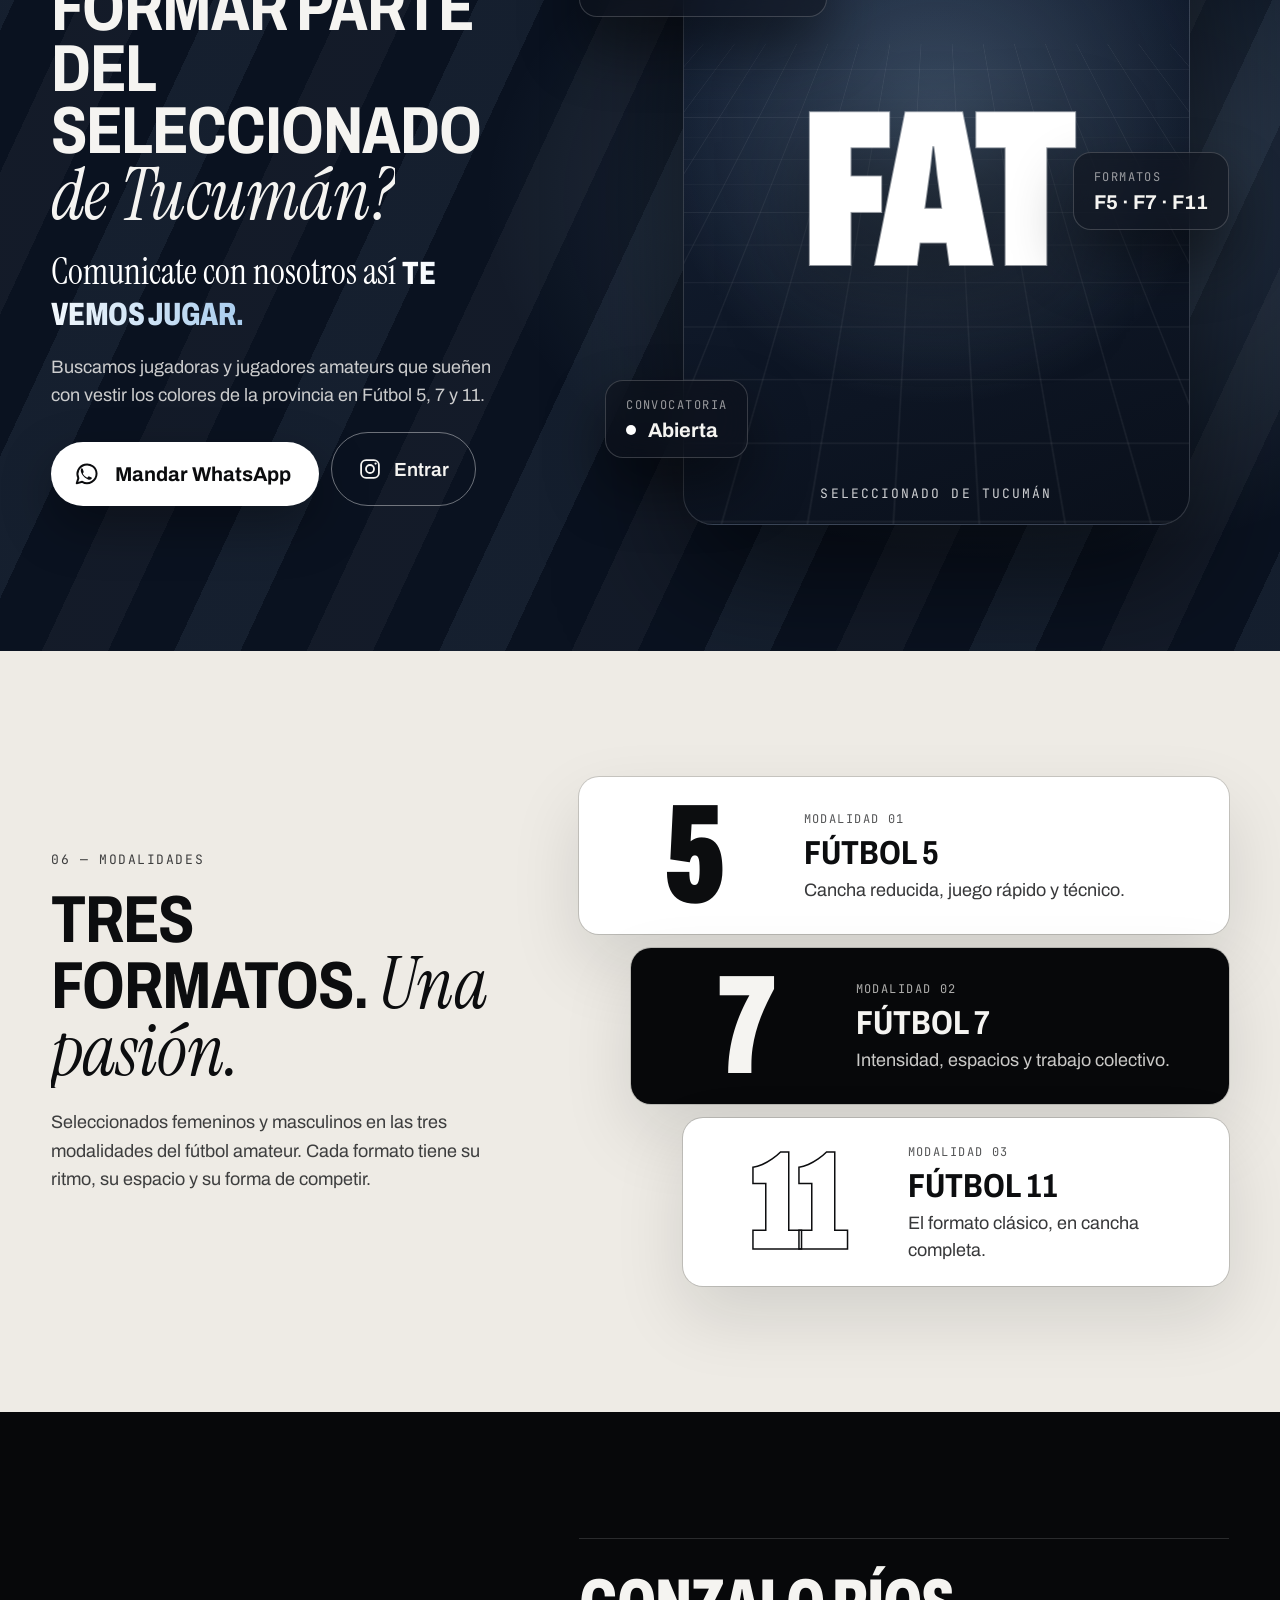
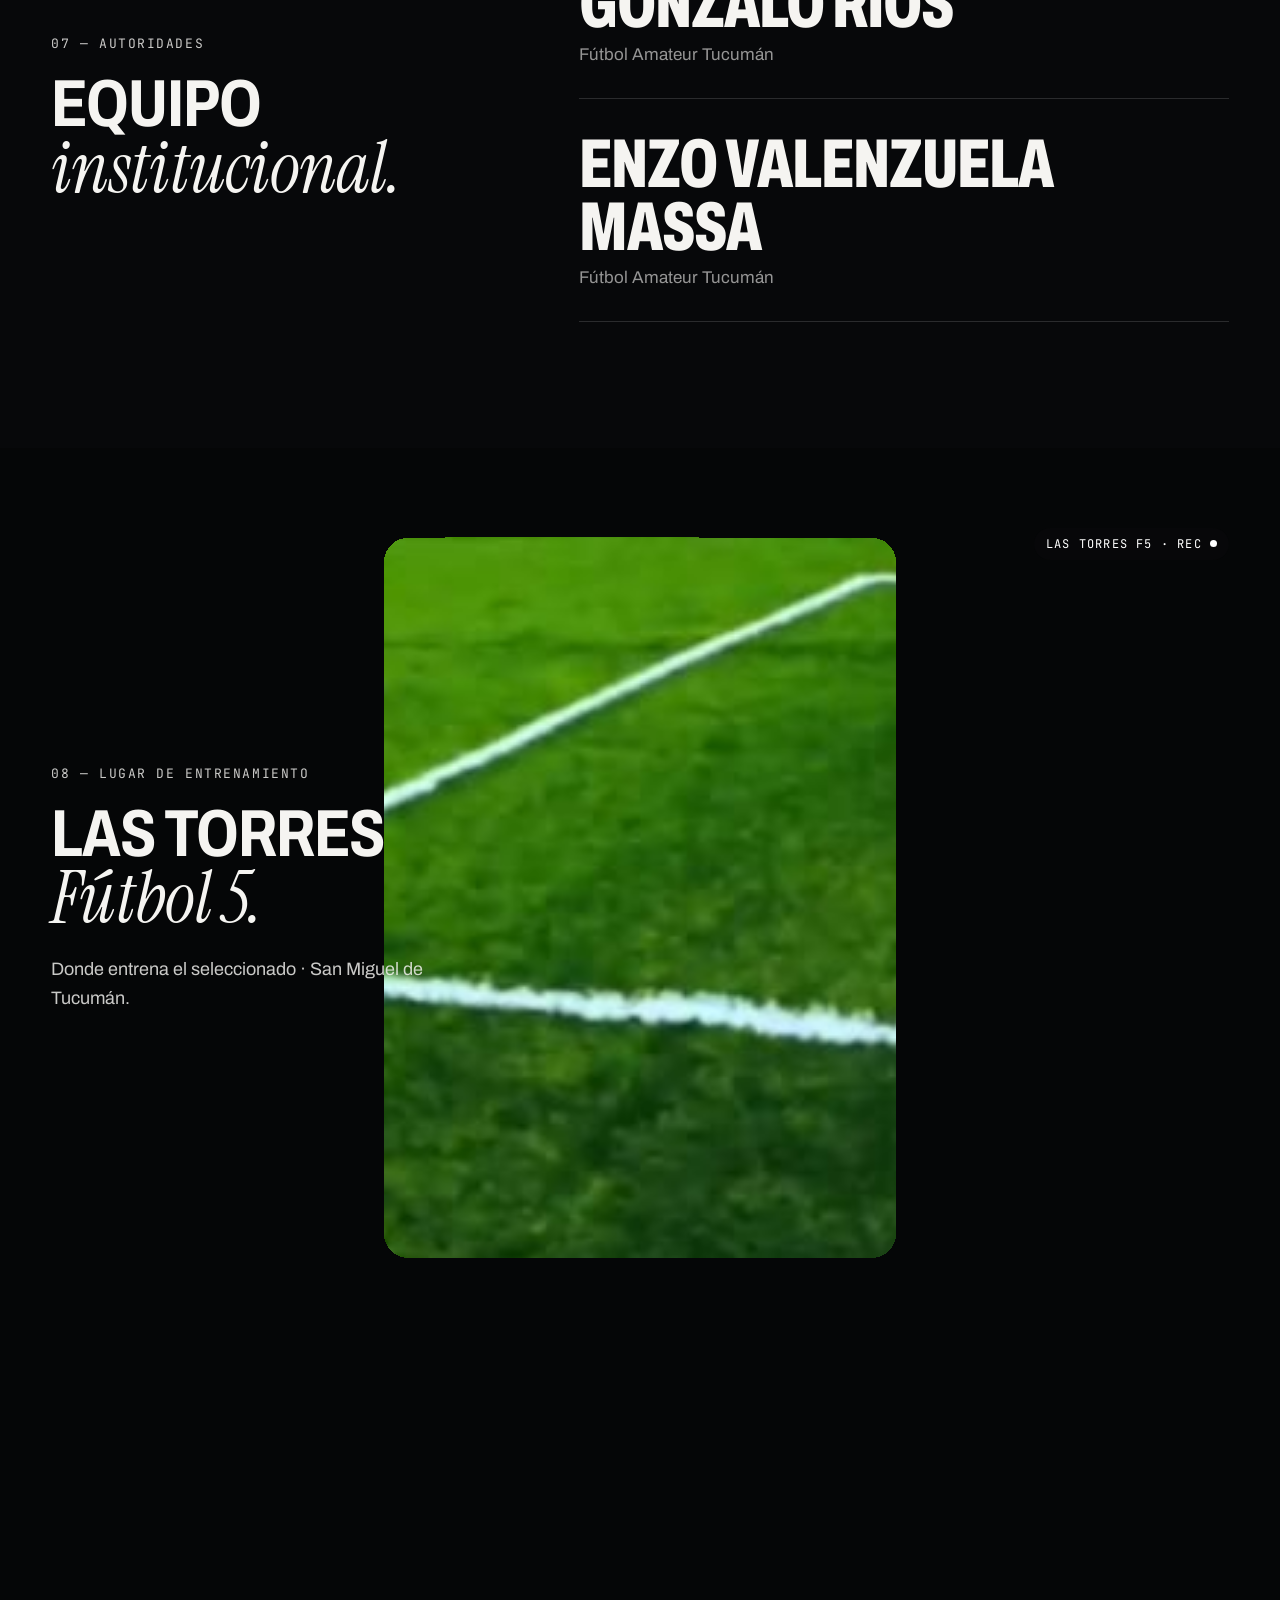
==== commit e7c6f779: "Add files via upload" ====
--- a/index.html
+++ b/index.html
@@ -11,7 +11,7 @@
 <link rel="preconnect" href="https://fonts.gstatic.com" crossorigin>
 <link href="https://fonts.googleapis.com/css2?family=Archivo:ital,wdth,wght@0,62..125,100..900;1,62..125,100..900&family=Instrument+Serif:ital@0;1&family=JetBrains+Mono:wght@400;500&display=swap" rel="stylesheet">
 <link rel="preload" as="image" href="escudo-fat-3d.webp">
-<link rel="stylesheet" href="style.css?v=12">
+<link rel="stylesheet" href="style.css?v=13">
 </head>
 <body class="is-intro">
 
@@ -318,7 +318,7 @@
   <div class="wrap split">
     <div class="copy">
       <p class="kicker" data-reveal>07 — Autoridades</p>
-      <h2 class="h2 big split-words">Quienes <em>conducen FAT.</em></h2>
+      <h2 class="h2 big split-words">Equipo <em>institucional.</em></h2>
     </div>
     <div class="people">
       <article class="person" data-reveal><h3>Gonzalo Ríos</h3><span>Fútbol Amateur Tucumán</span></article>
@@ -401,6 +401,6 @@
   </div>
 </div>
 
-<script src="script.js?v=12" defer></script>
+<script src="script.js?v=13" defer></script>
 </body>
 </html>
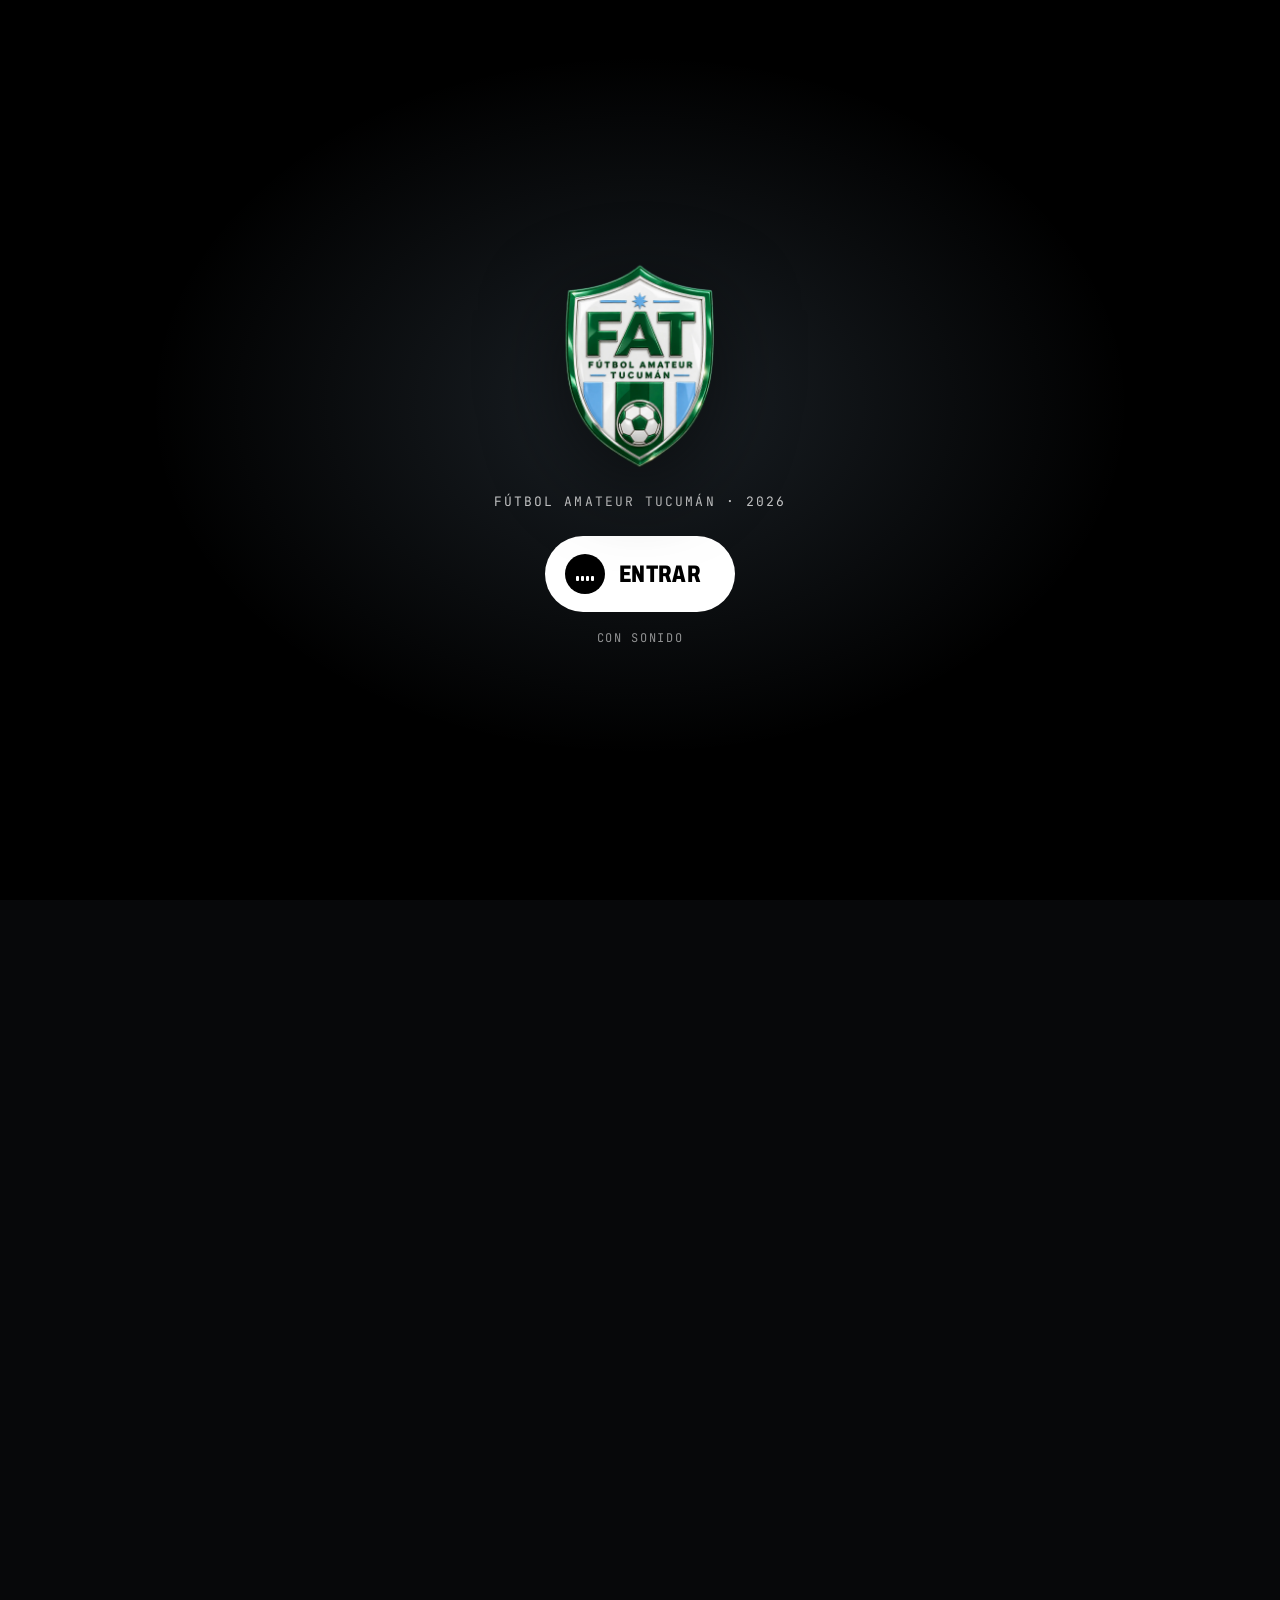
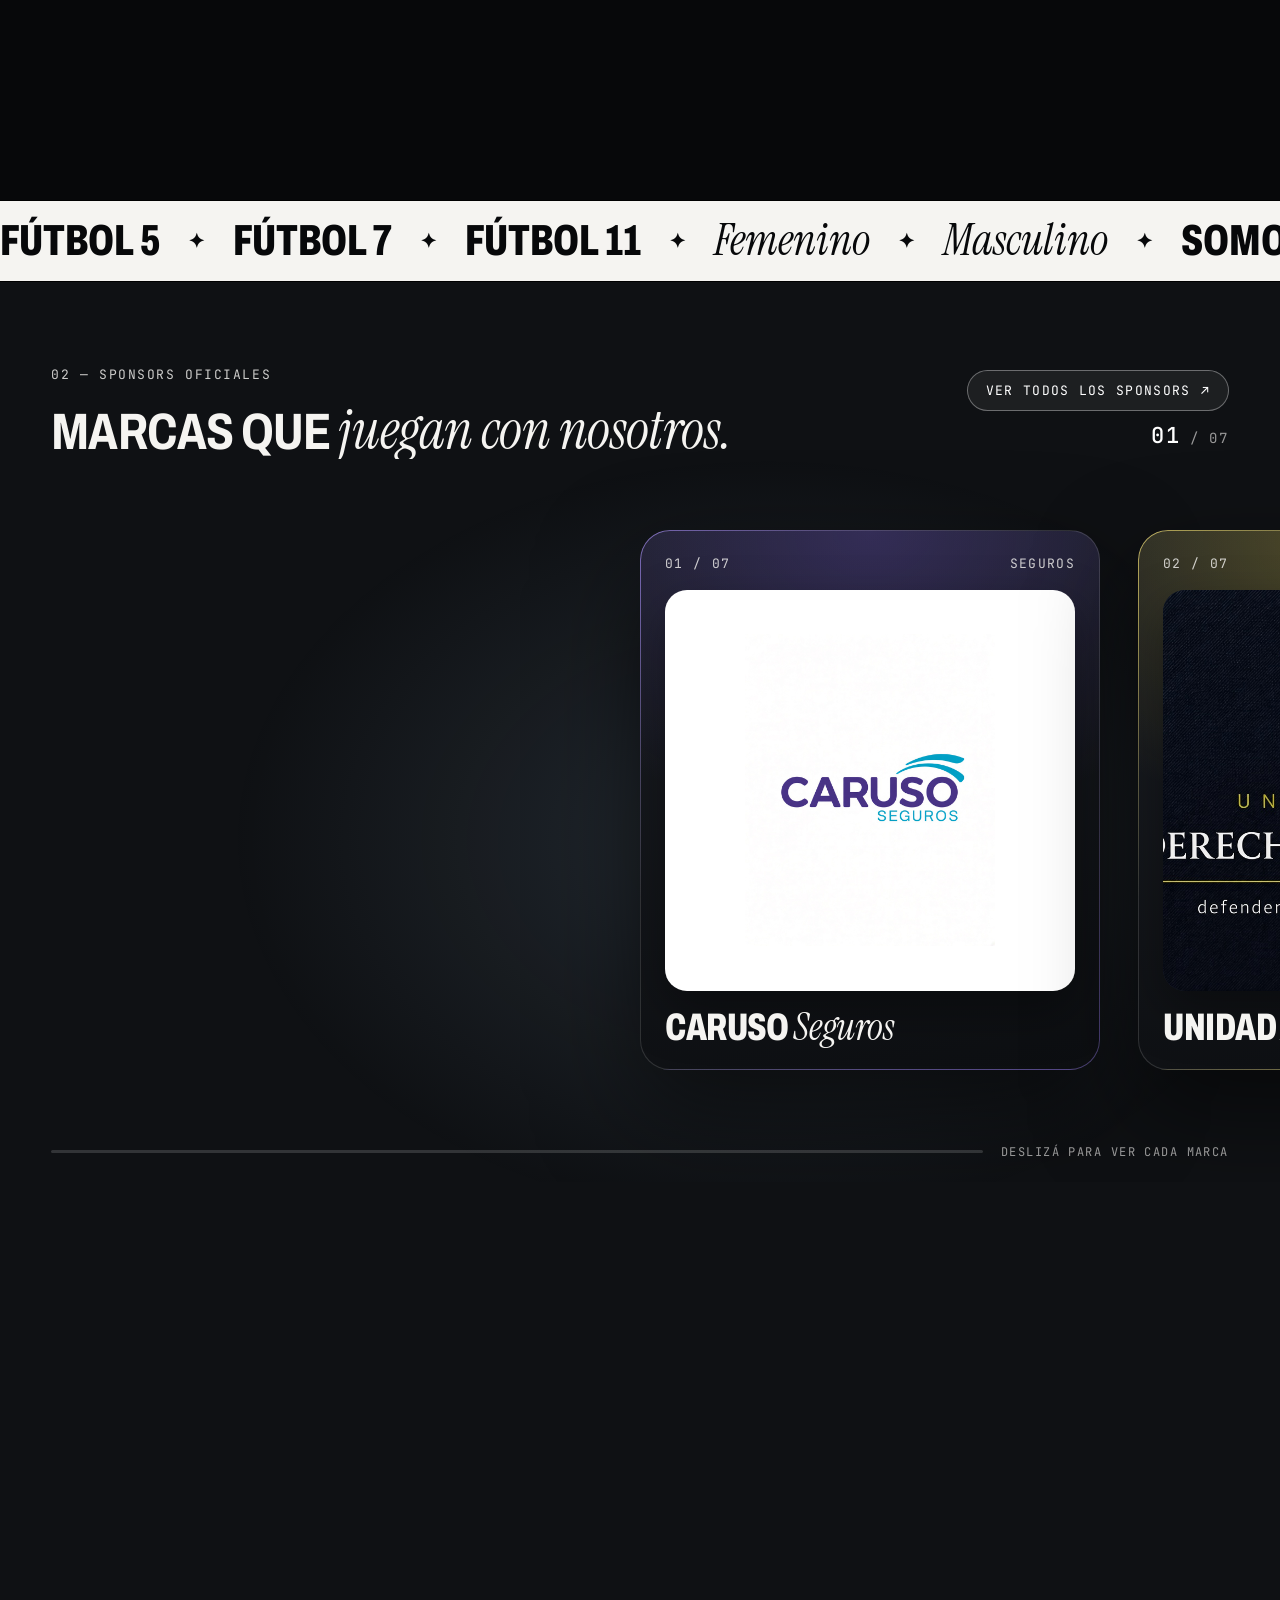
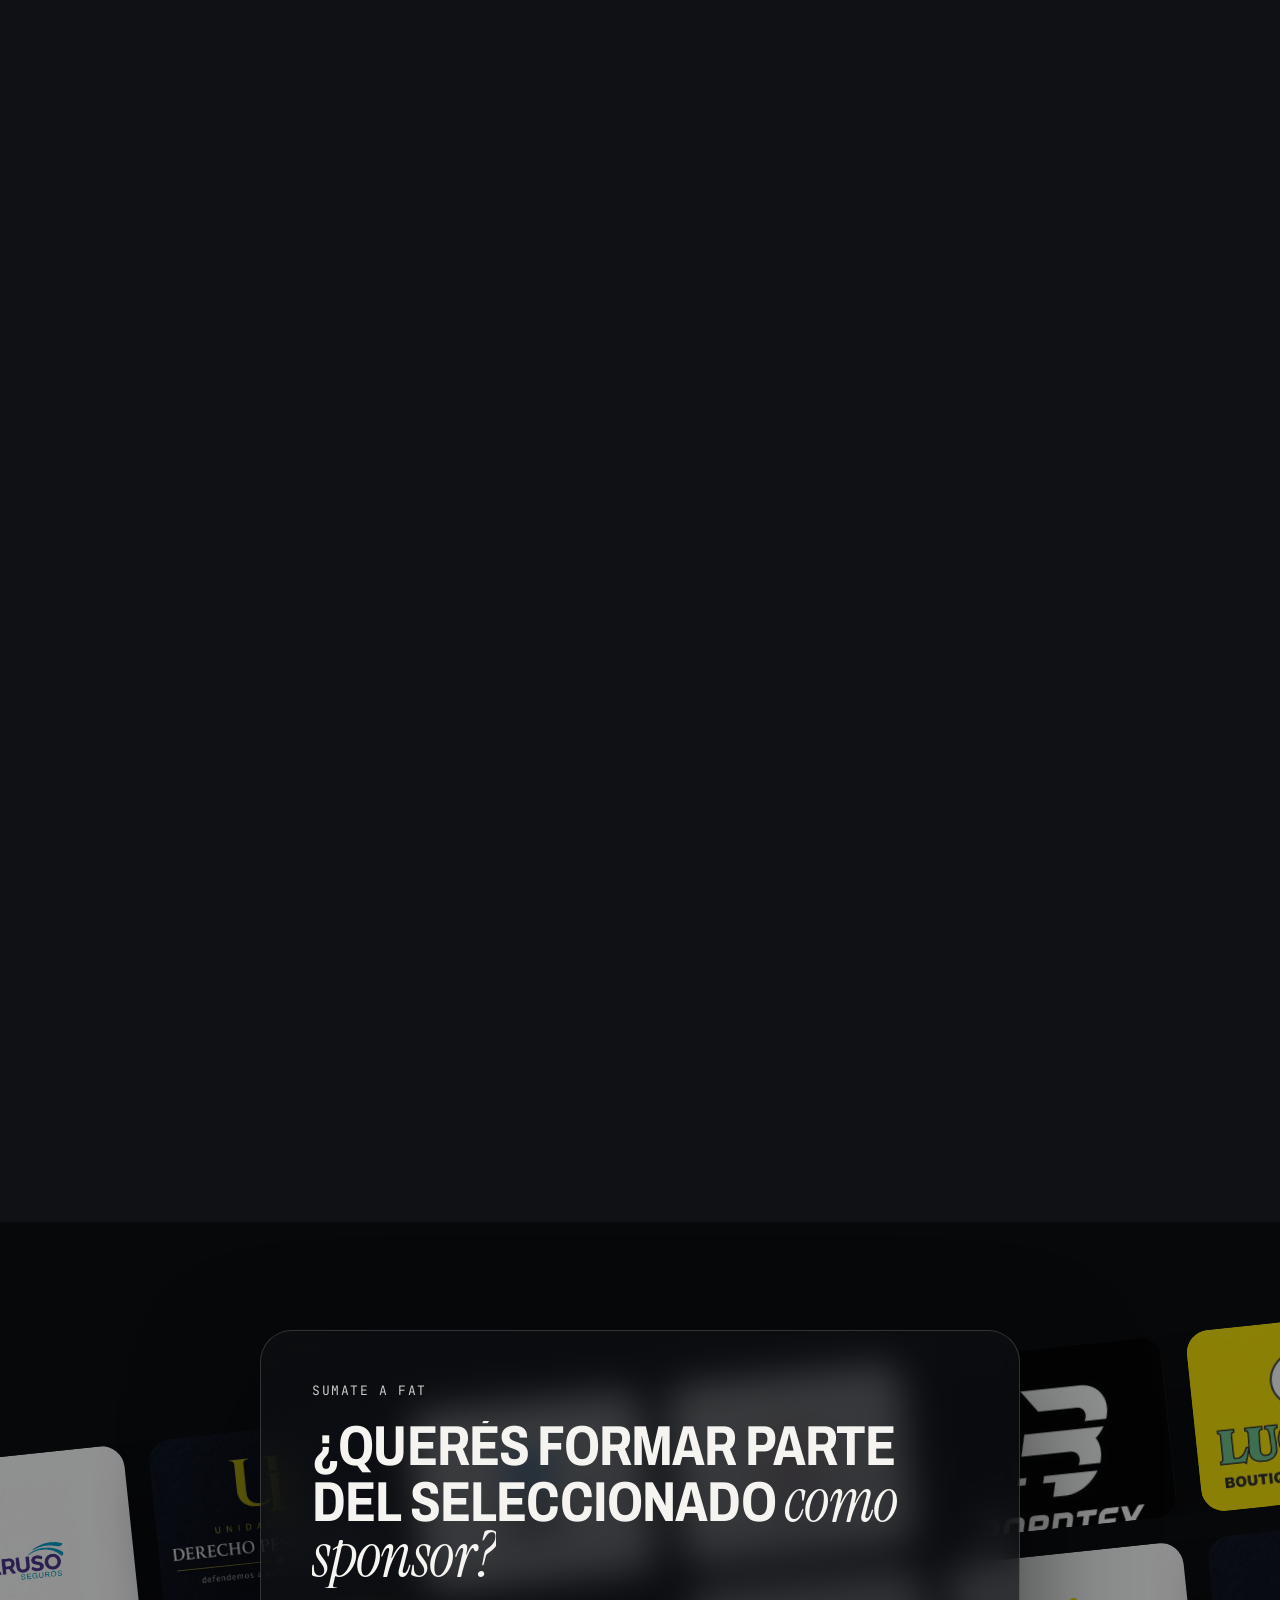
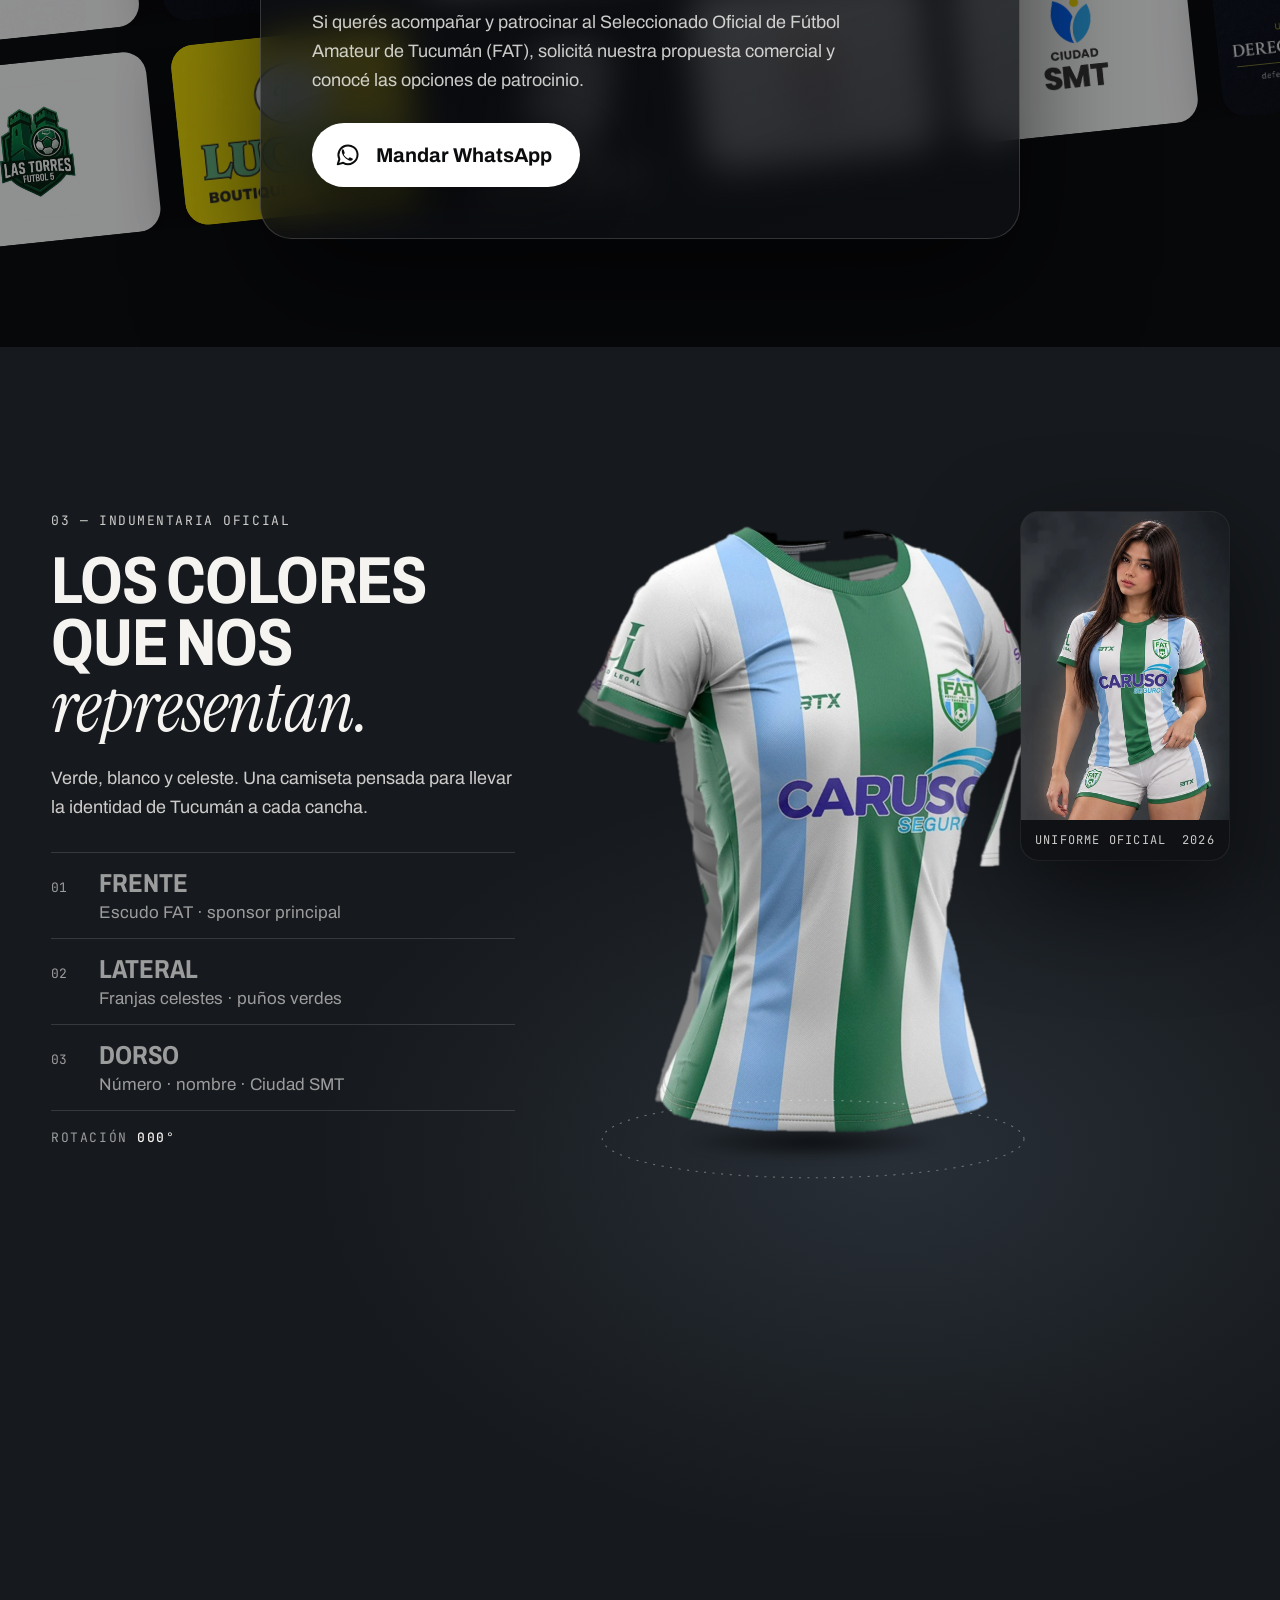
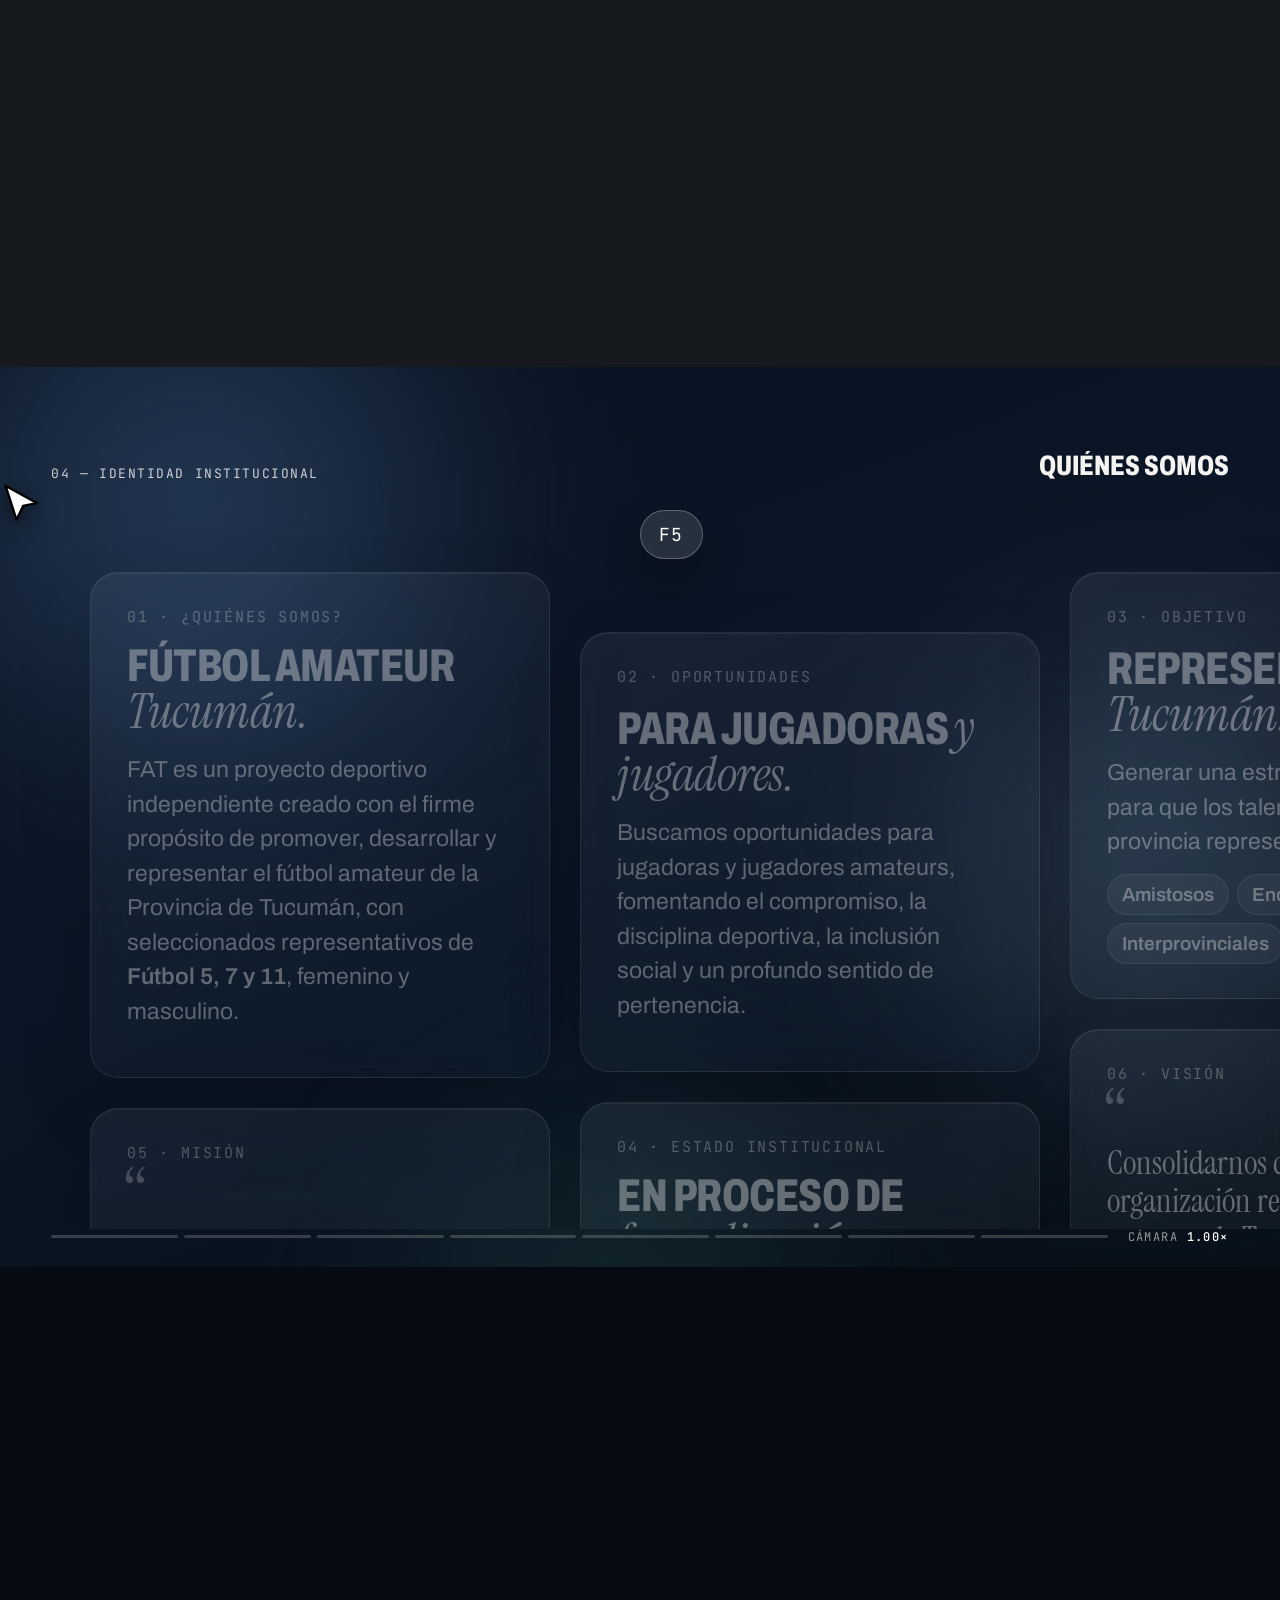
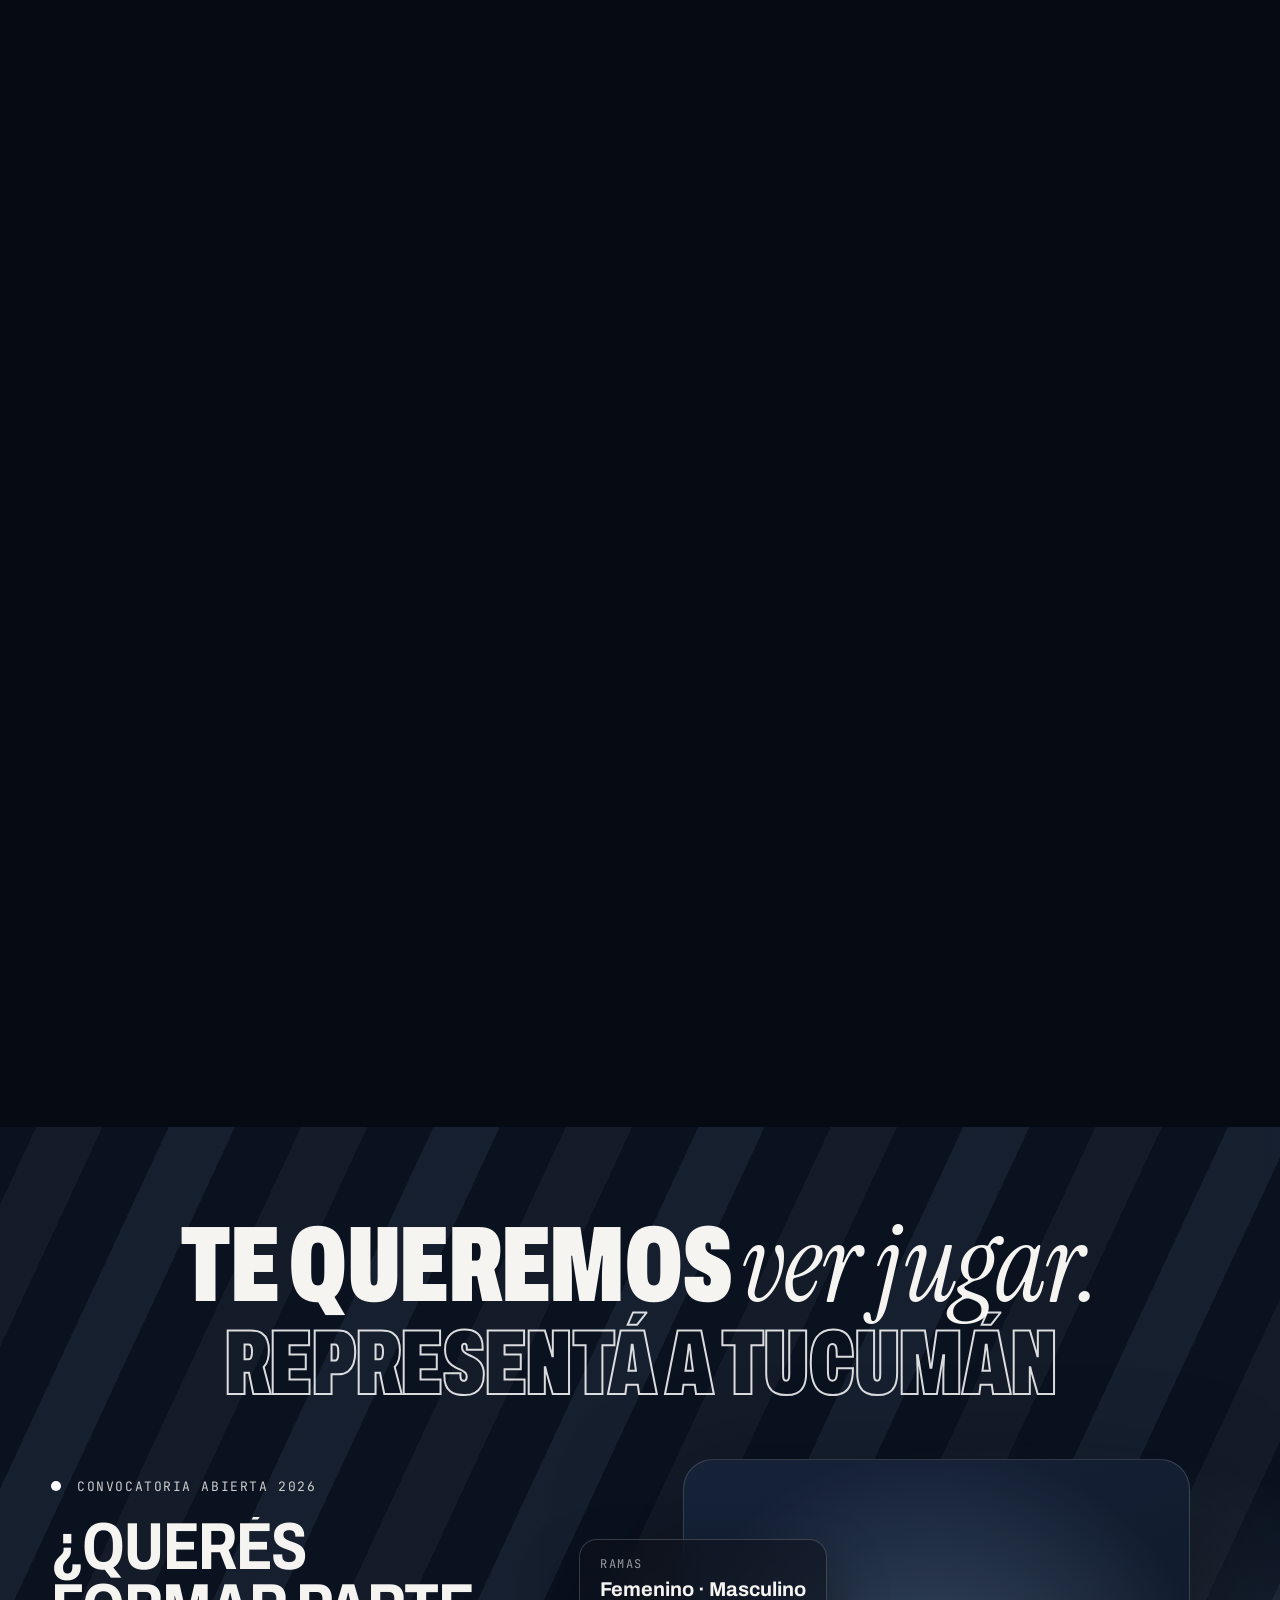
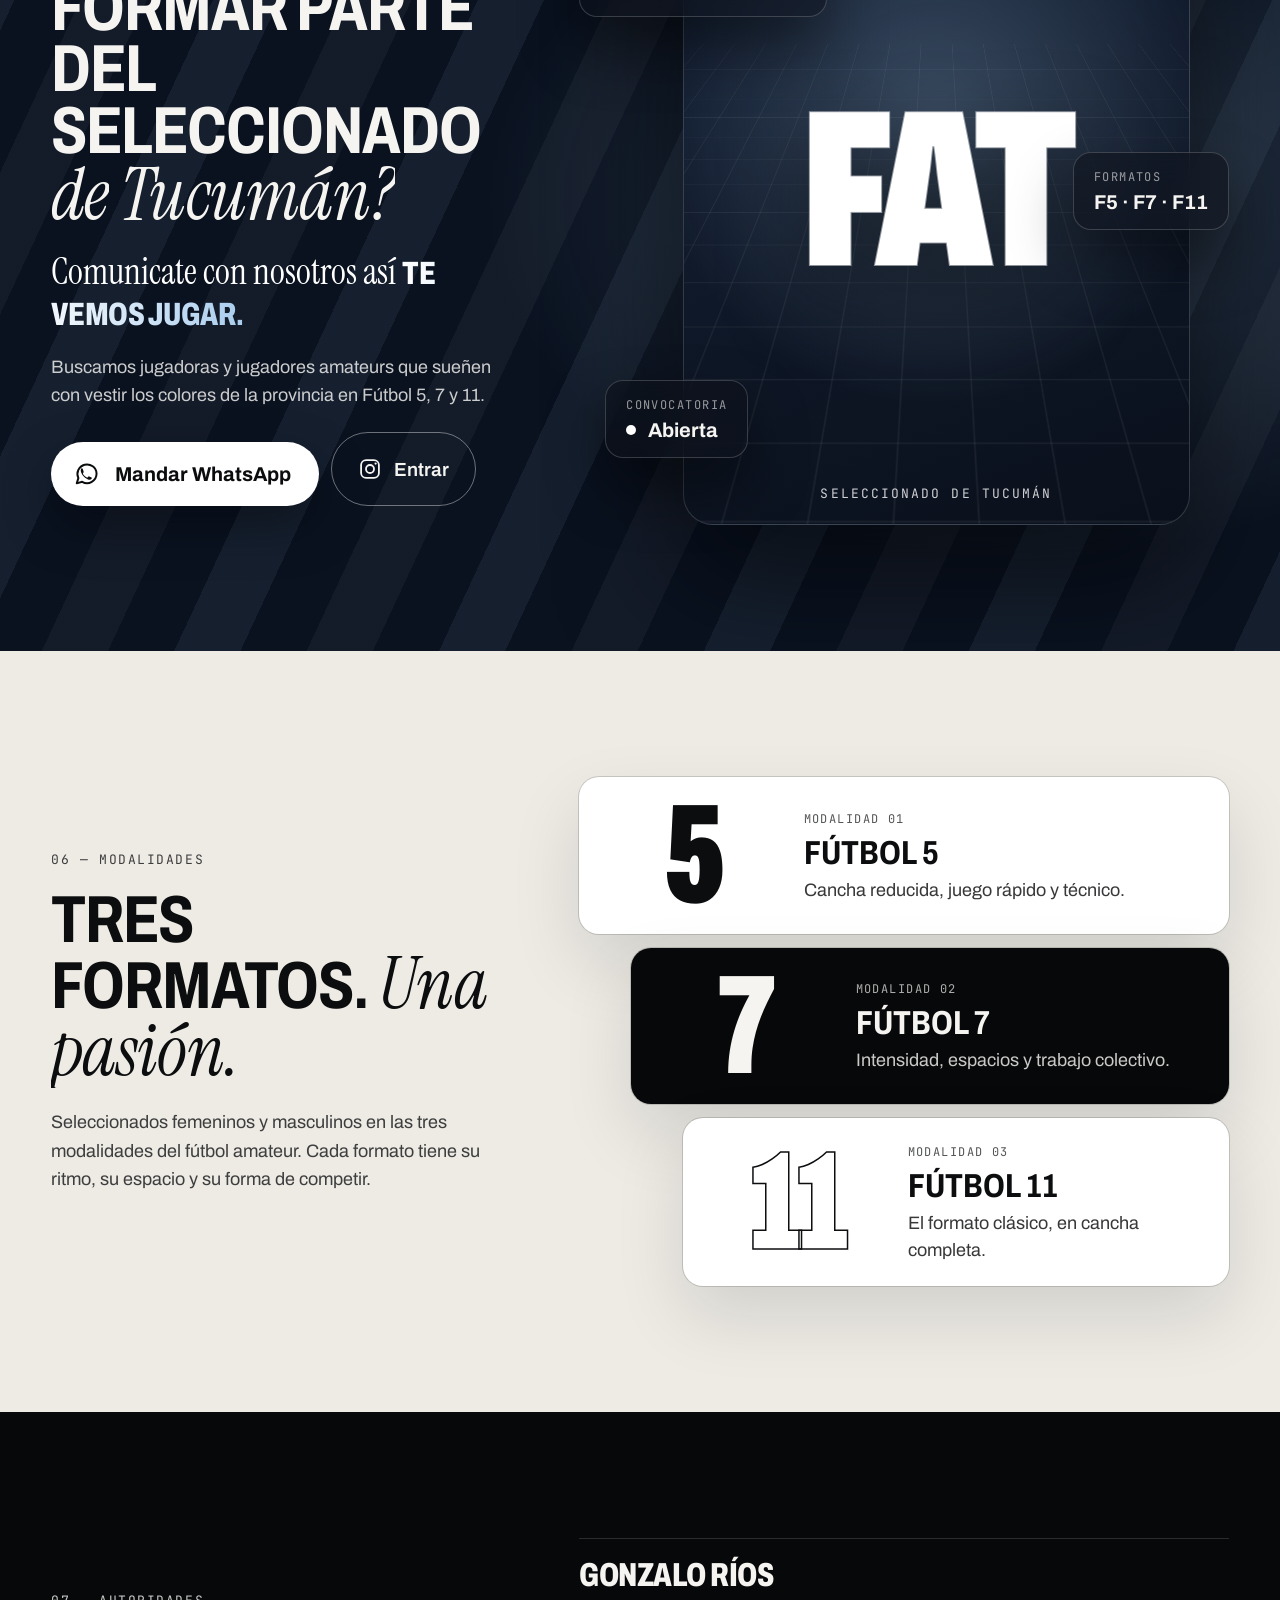
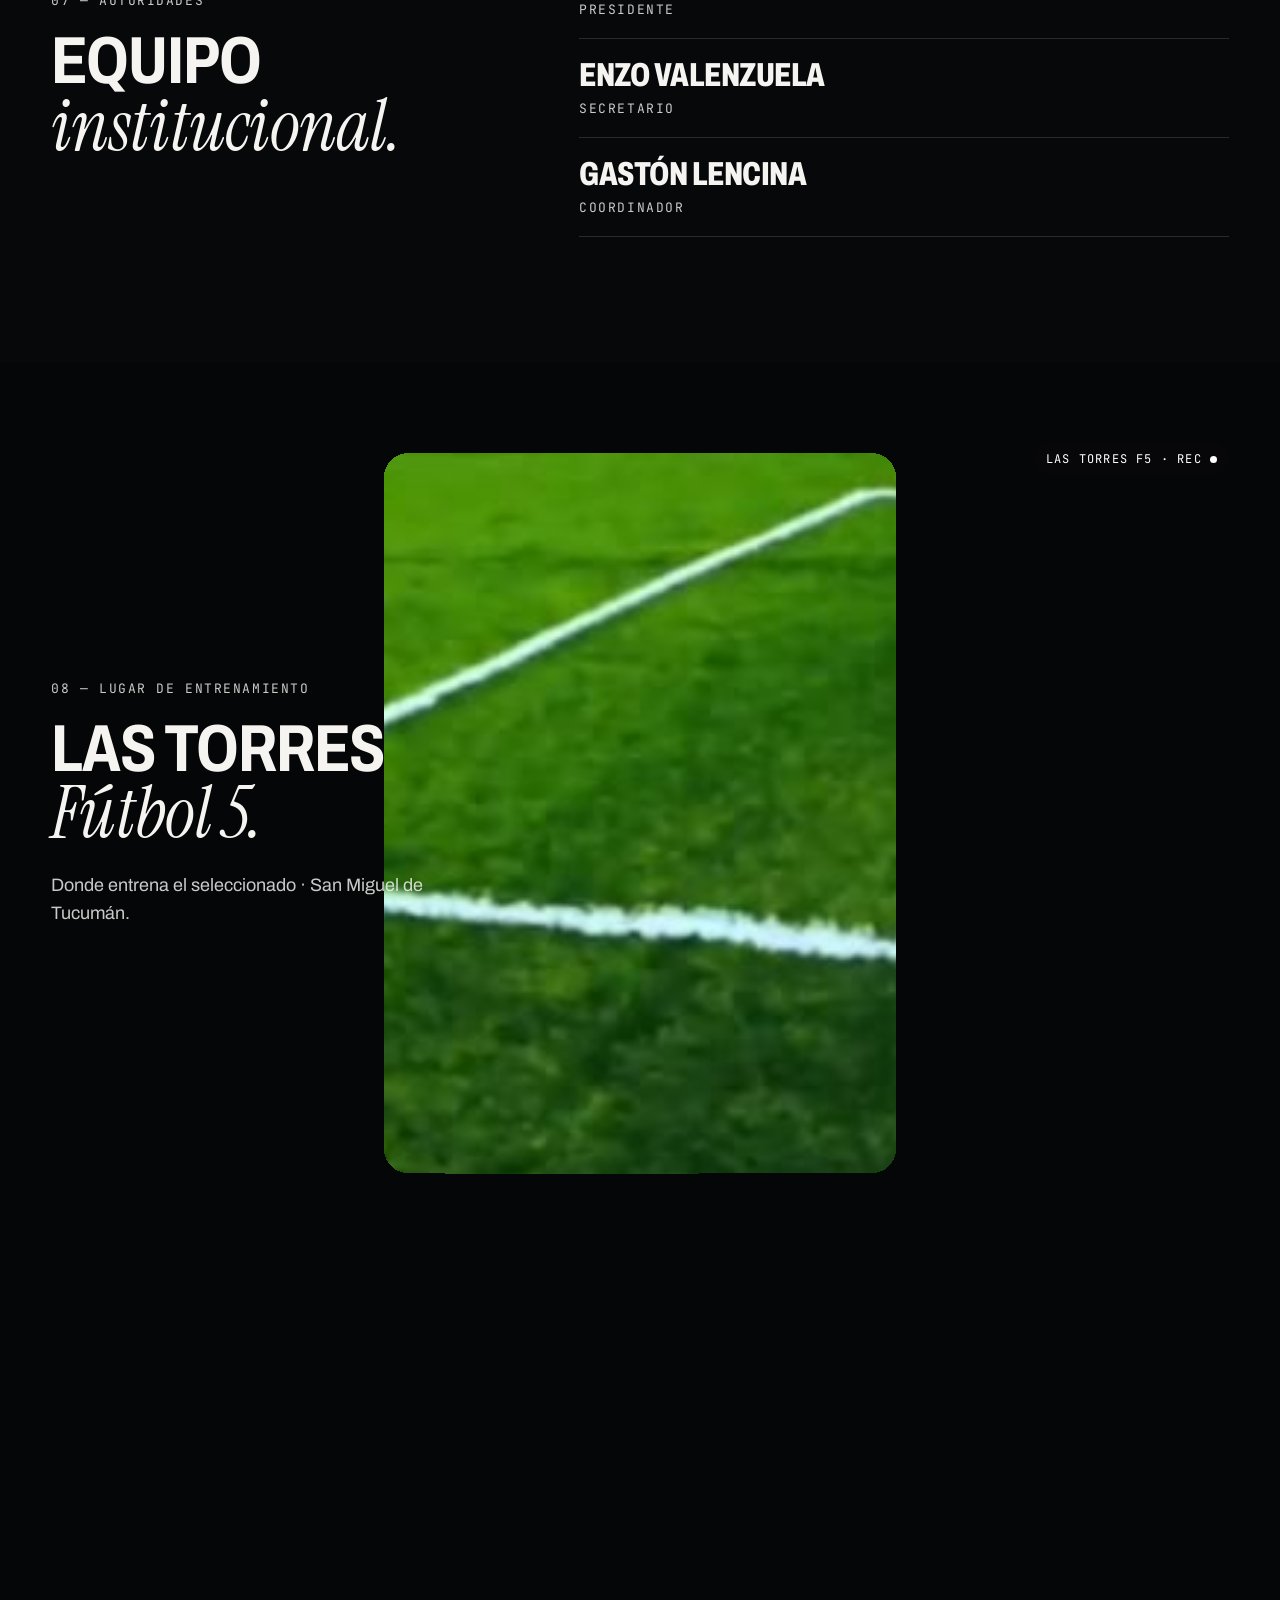
==== commit 5bfc0bae: "Equipo institucional: nombres con cargo y tipografía más chica (V14) Co-Authored-By: Claude Opus 5.5" ====
--- a/index.html
+++ b/index.html
@@ -11,7 +11,7 @@
 <link rel="preconnect" href="https://fonts.gstatic.com" crossorigin>
 <link href="https://fonts.googleapis.com/css2?family=Archivo:ital,wdth,wght@0,62..125,100..900;1,62..125,100..900&family=Instrument+Serif:ital@0;1&family=JetBrains+Mono:wght@400;500&display=swap" rel="stylesheet">
 <link rel="preload" as="image" href="escudo-fat-3d.webp">
-<link rel="stylesheet" href="style.css?v=13">
+<link rel="stylesheet" href="style.css?v=14">
 </head>
 <body class="is-intro">
 
@@ -321,8 +321,9 @@
       <h2 class="h2 big split-words">Equipo <em>institucional.</em></h2>
     </div>
     <div class="people">
-      <article class="person" data-reveal><h3>Gonzalo Ríos</h3><span>Fútbol Amateur Tucumán</span></article>
-      <article class="person" data-reveal><h3>Enzo Valenzuela Massa</h3><span>Fútbol Amateur Tucumán</span></article>
+      <article class="person" data-reveal><h3>Gonzalo Ríos</h3><span>Presidente</span></article>
+      <article class="person" data-reveal><h3>Enzo Valenzuela</h3><span>Secretario</span></article>
+      <article class="person" data-reveal><h3>Gastón Lencina</h3><span>Coordinador</span></article>
     </div>
   </div>
 </section>
@@ -401,6 +402,6 @@
   </div>
 </div>
 
-<script src="script.js?v=13" defer></script>
+<script src="script.js?v=14" defer></script>
 </body>
 </html>
--- a/style.css
+++ b/style.css
@@ -621,3 +621,9 @@
 
 /* V12 · Autoridades sólo con nombres */
 .person{grid-template-columns:1fr}
+
+/* V14 · Autoridades: nombre + cargo, tipografía más chica */
+.person{padding:20px 0}
+.person h3{font-size:clamp(26px,2.6vw,40px);line-height:1;font-stretch:72%}
+.person span{font-family:var(--mono);font-size:13px;letter-spacing:.12em;text-transform:uppercase;color:var(--fg-2);margin-top:8px}
+@media (max-width:900px){.person{padding:16px 0}.person h3{font-size:28px}}
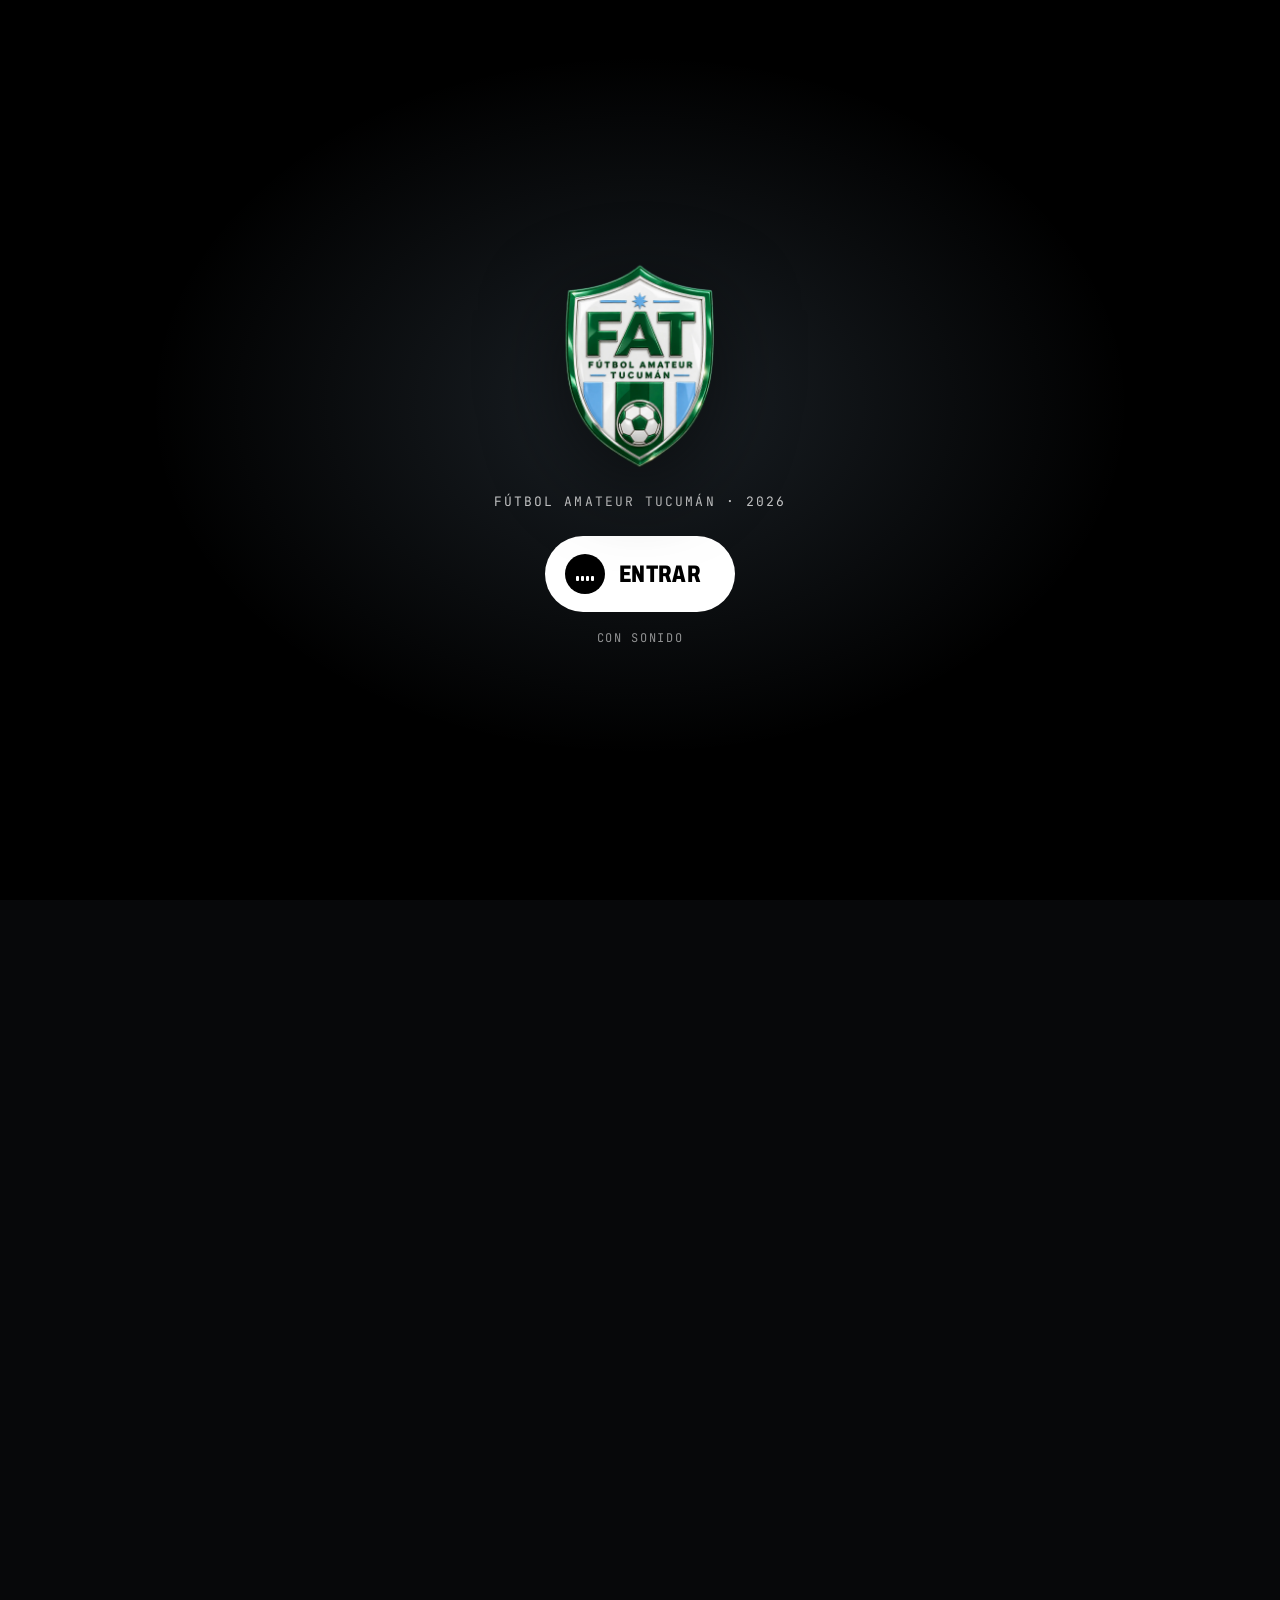
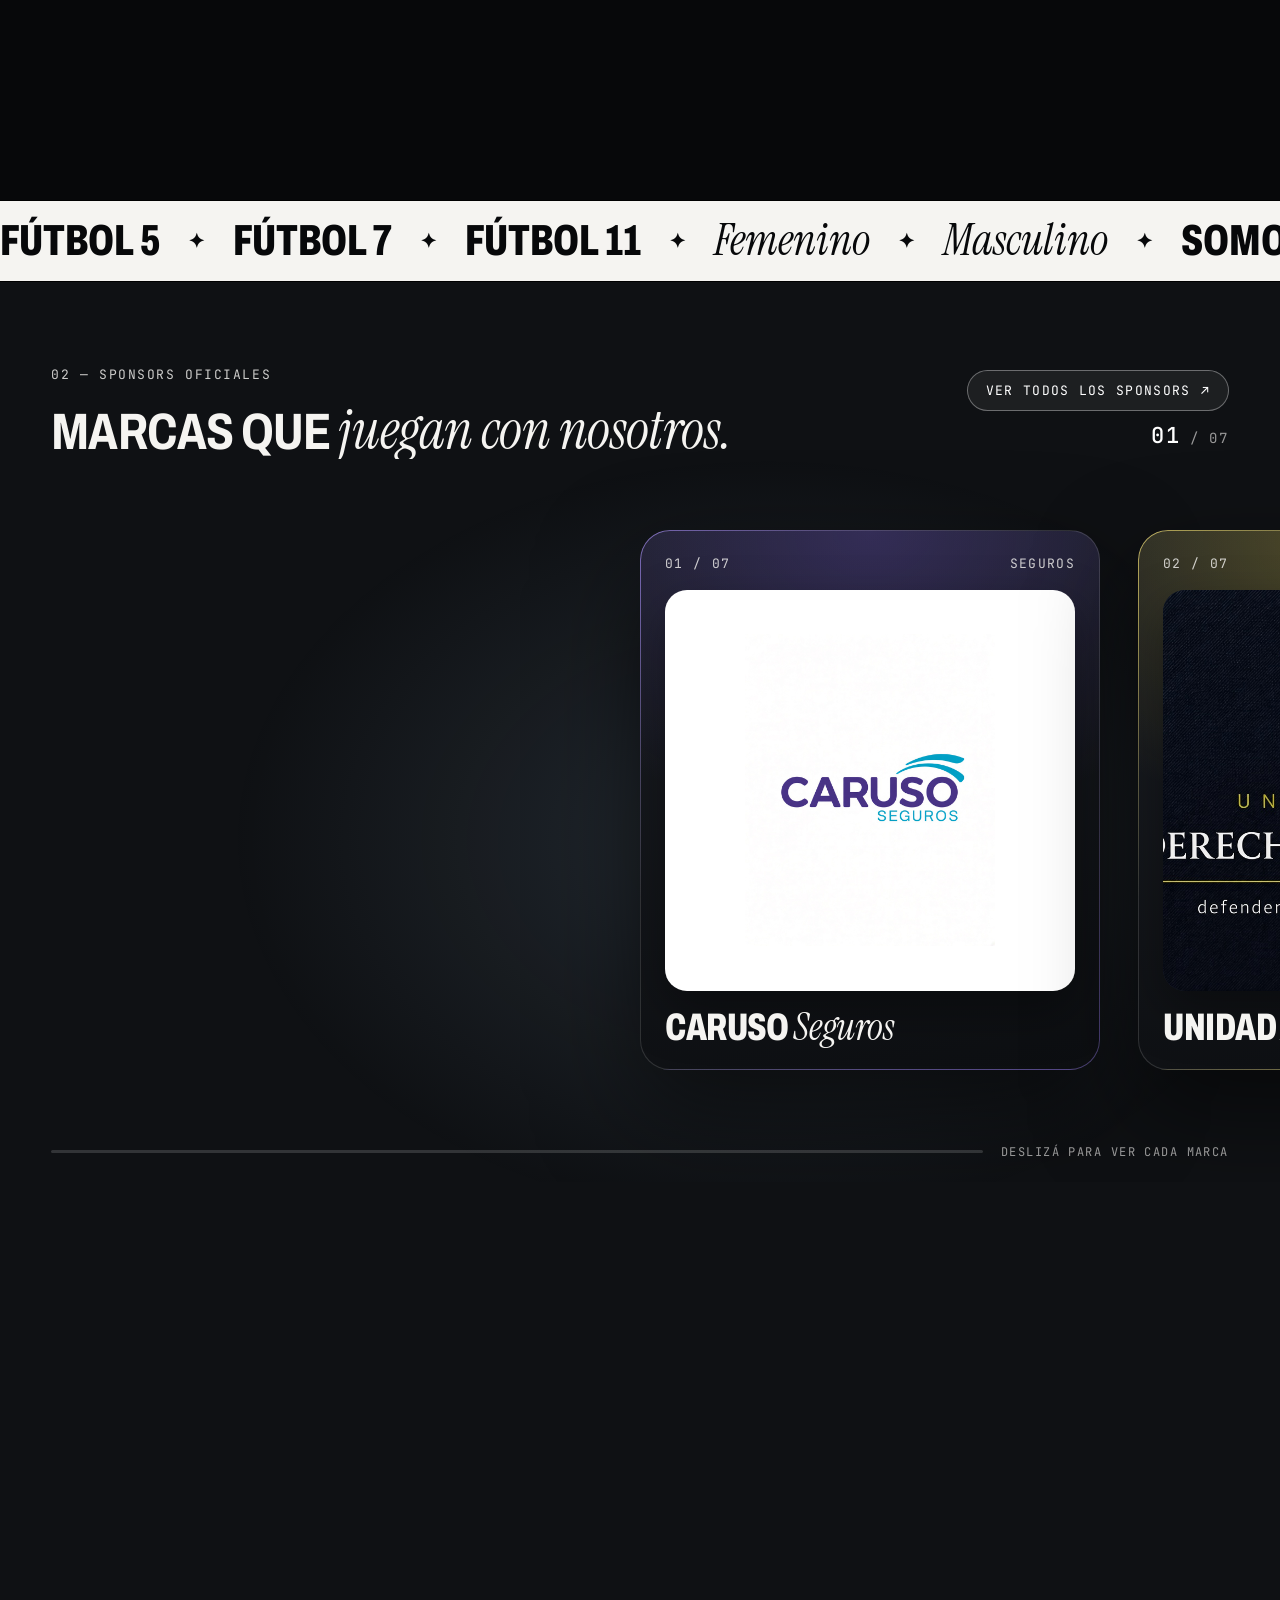
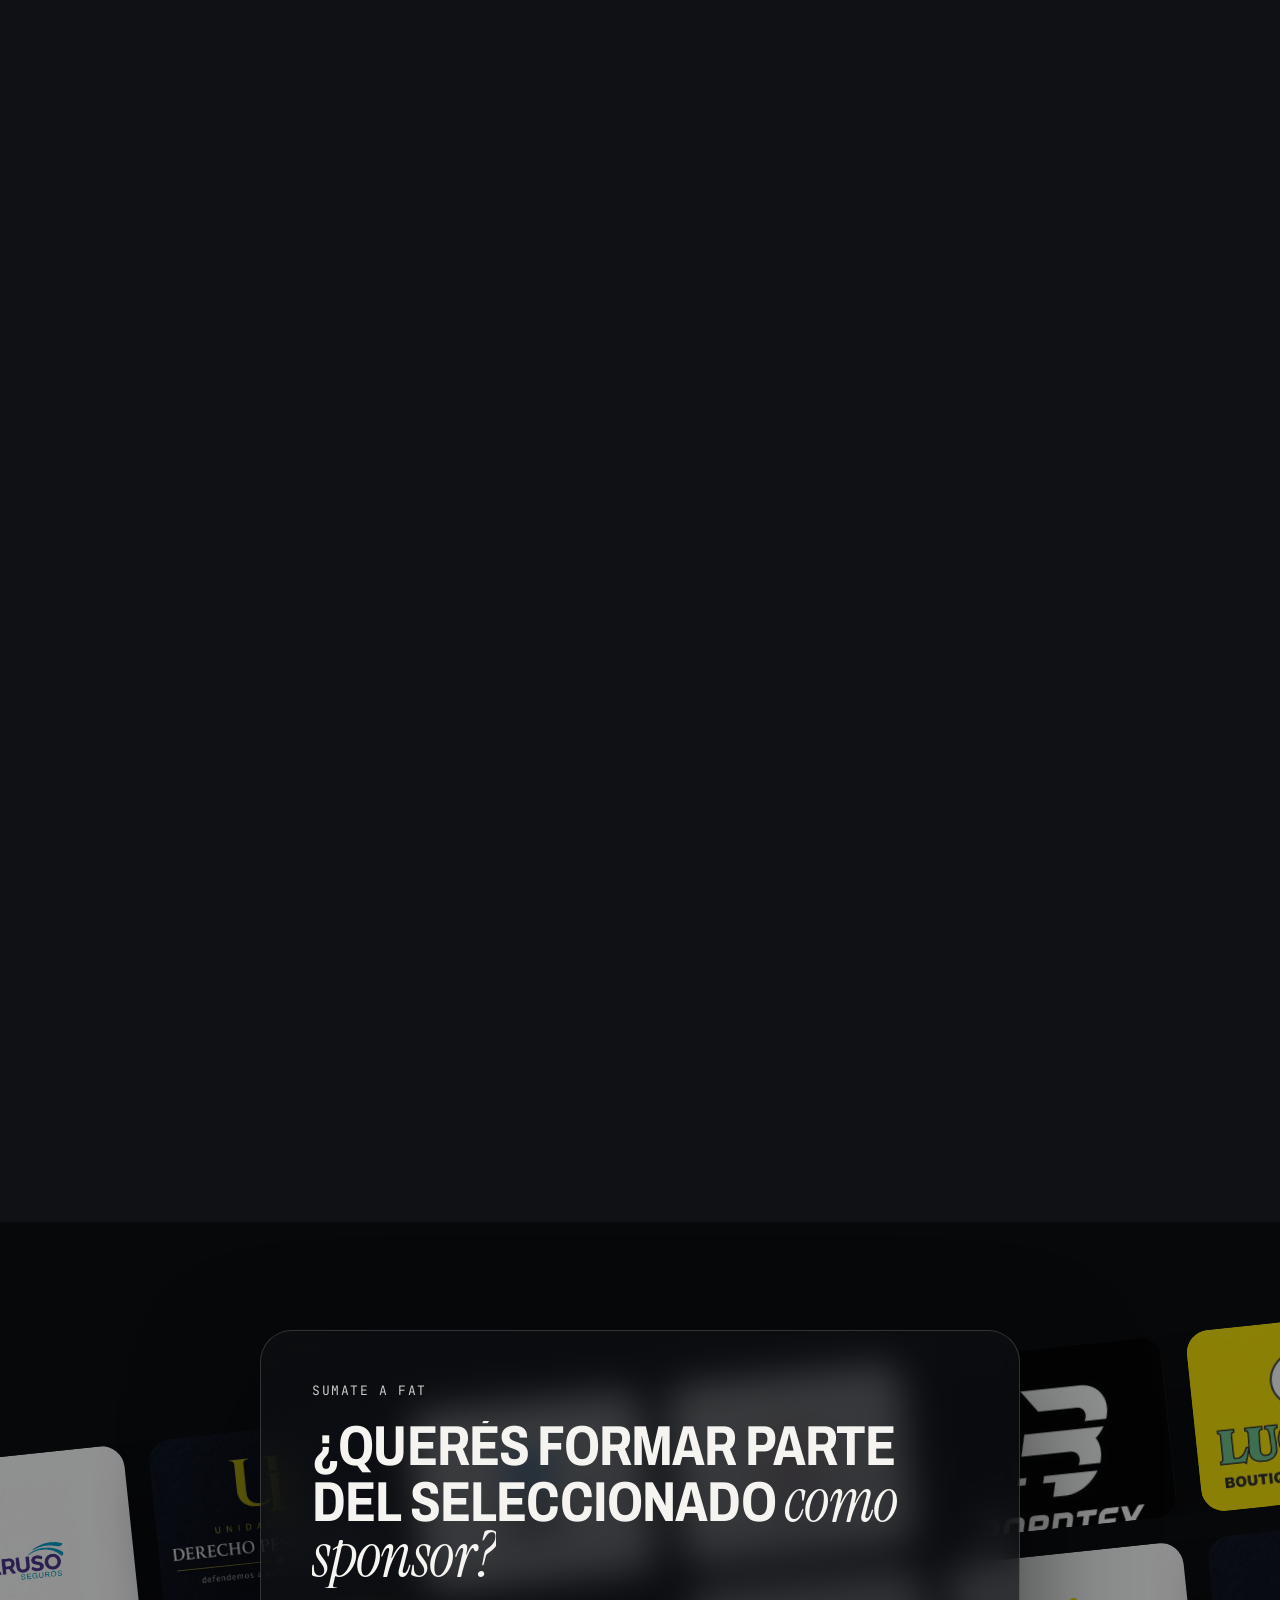
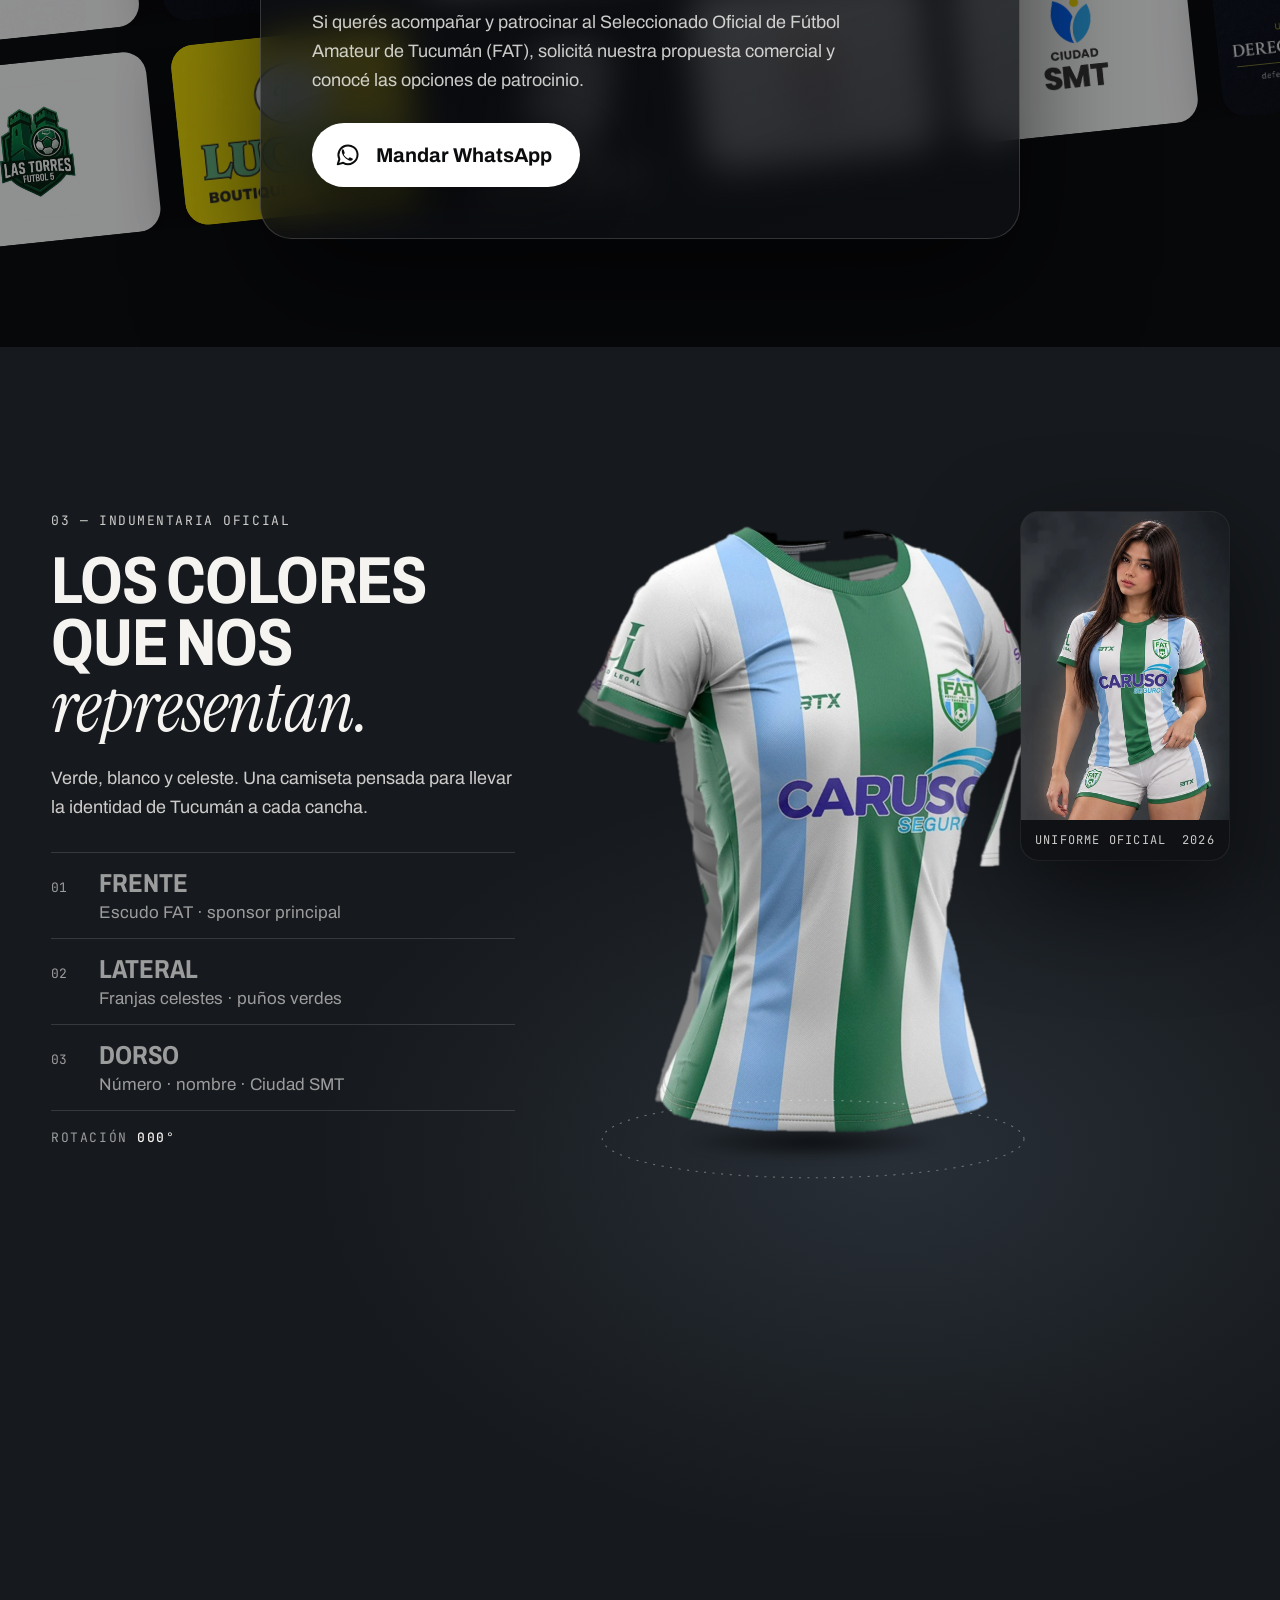
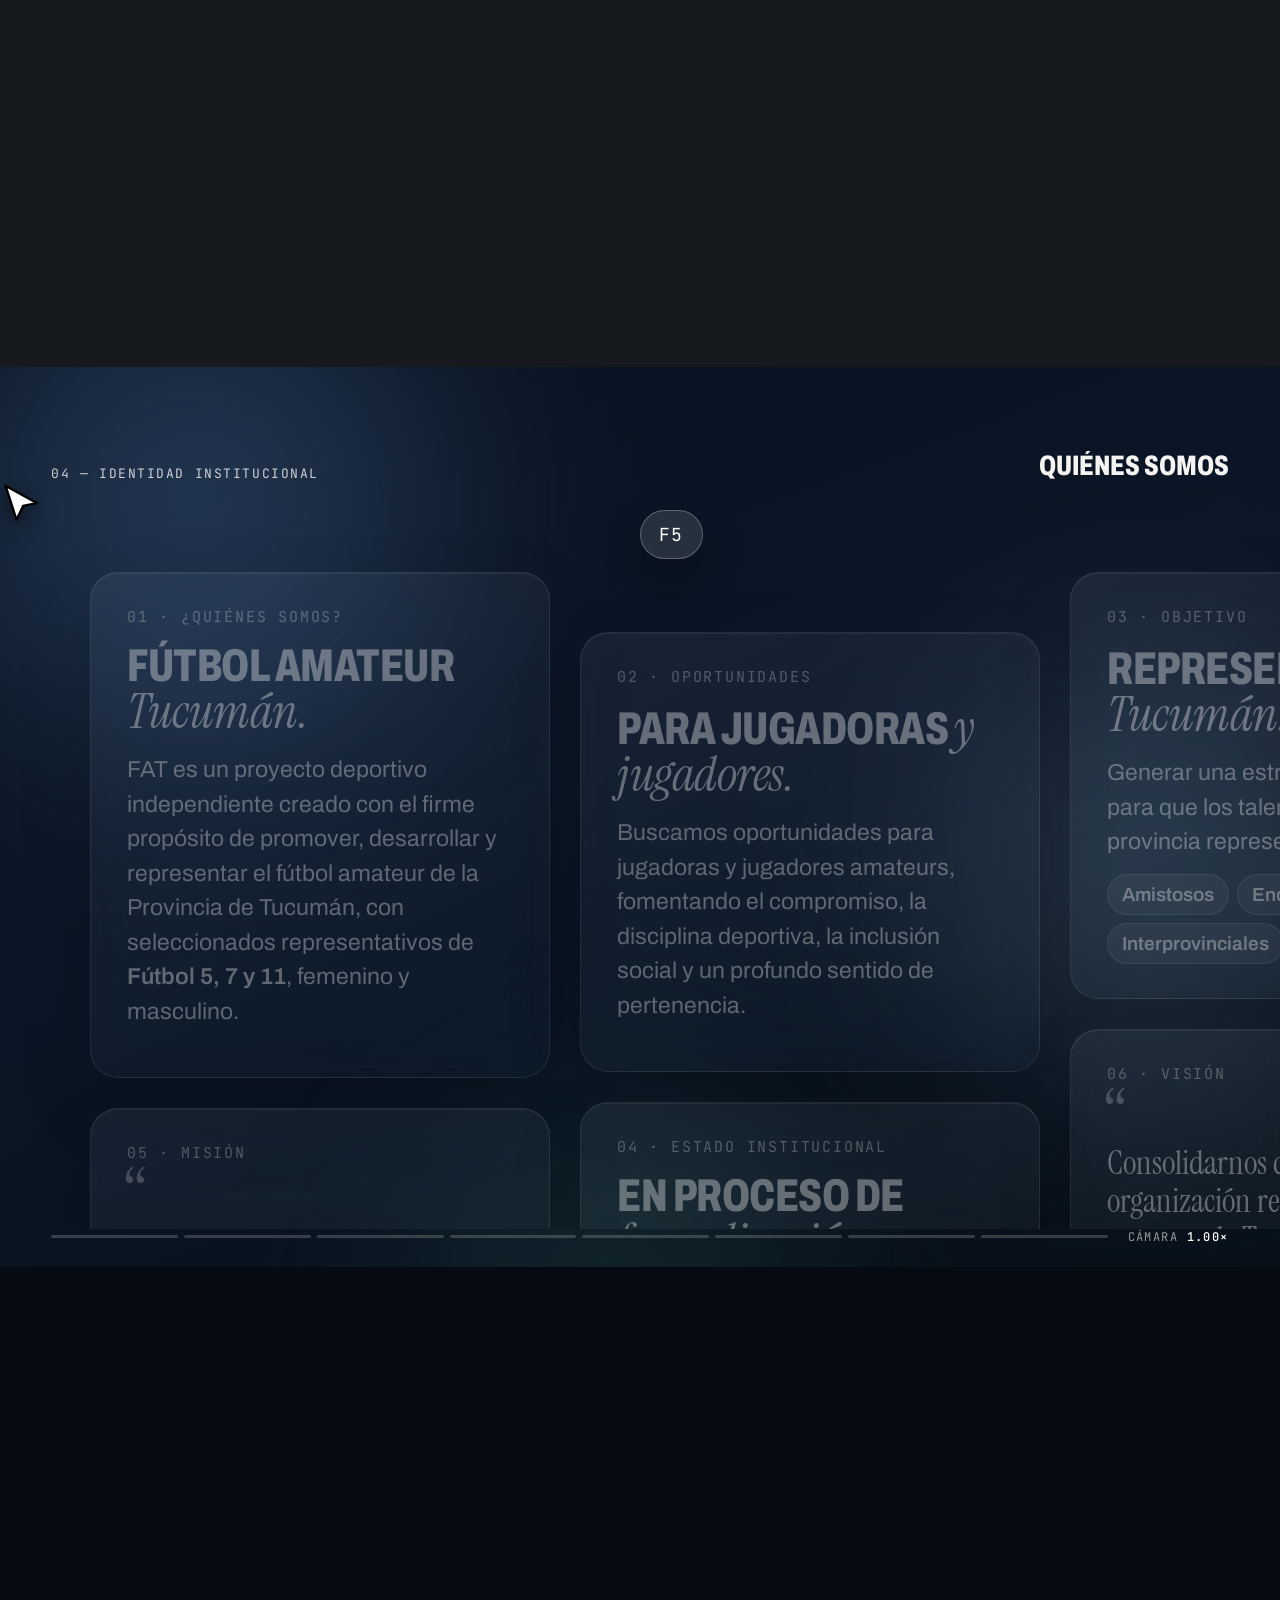
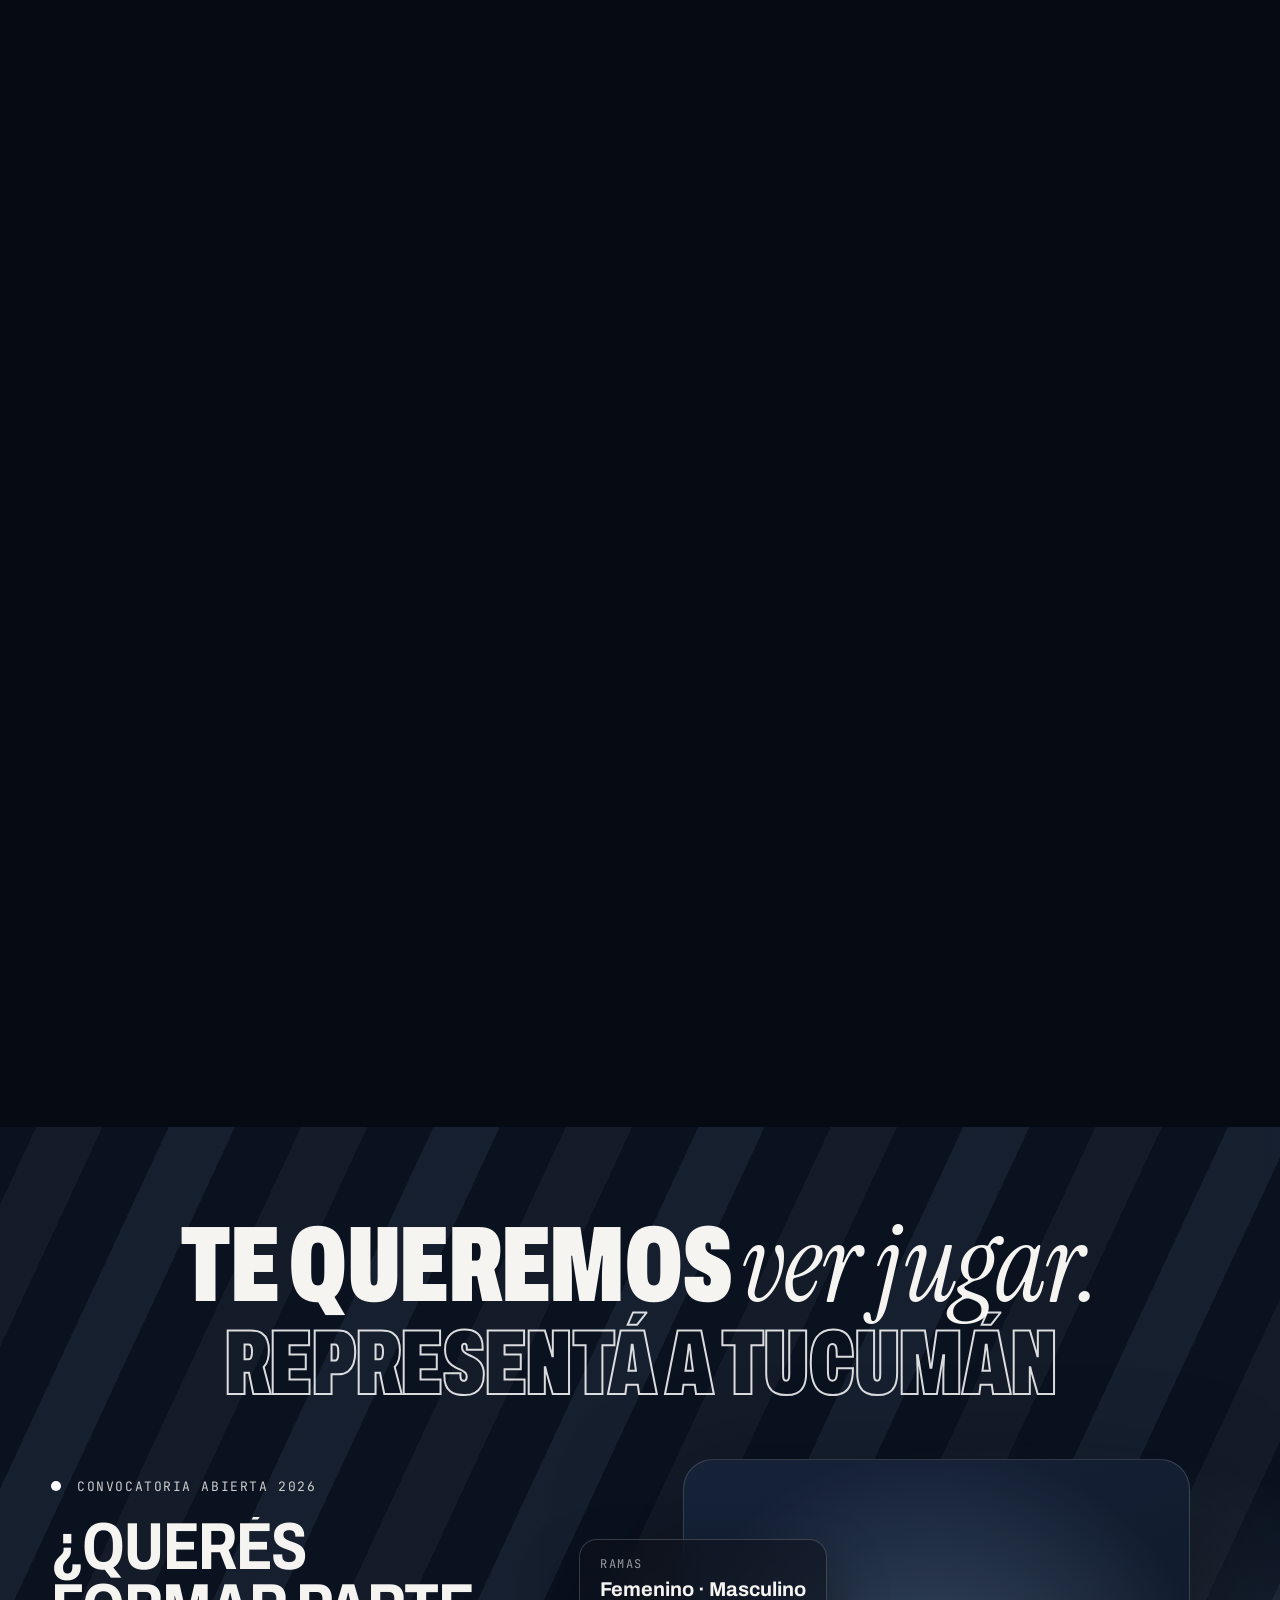
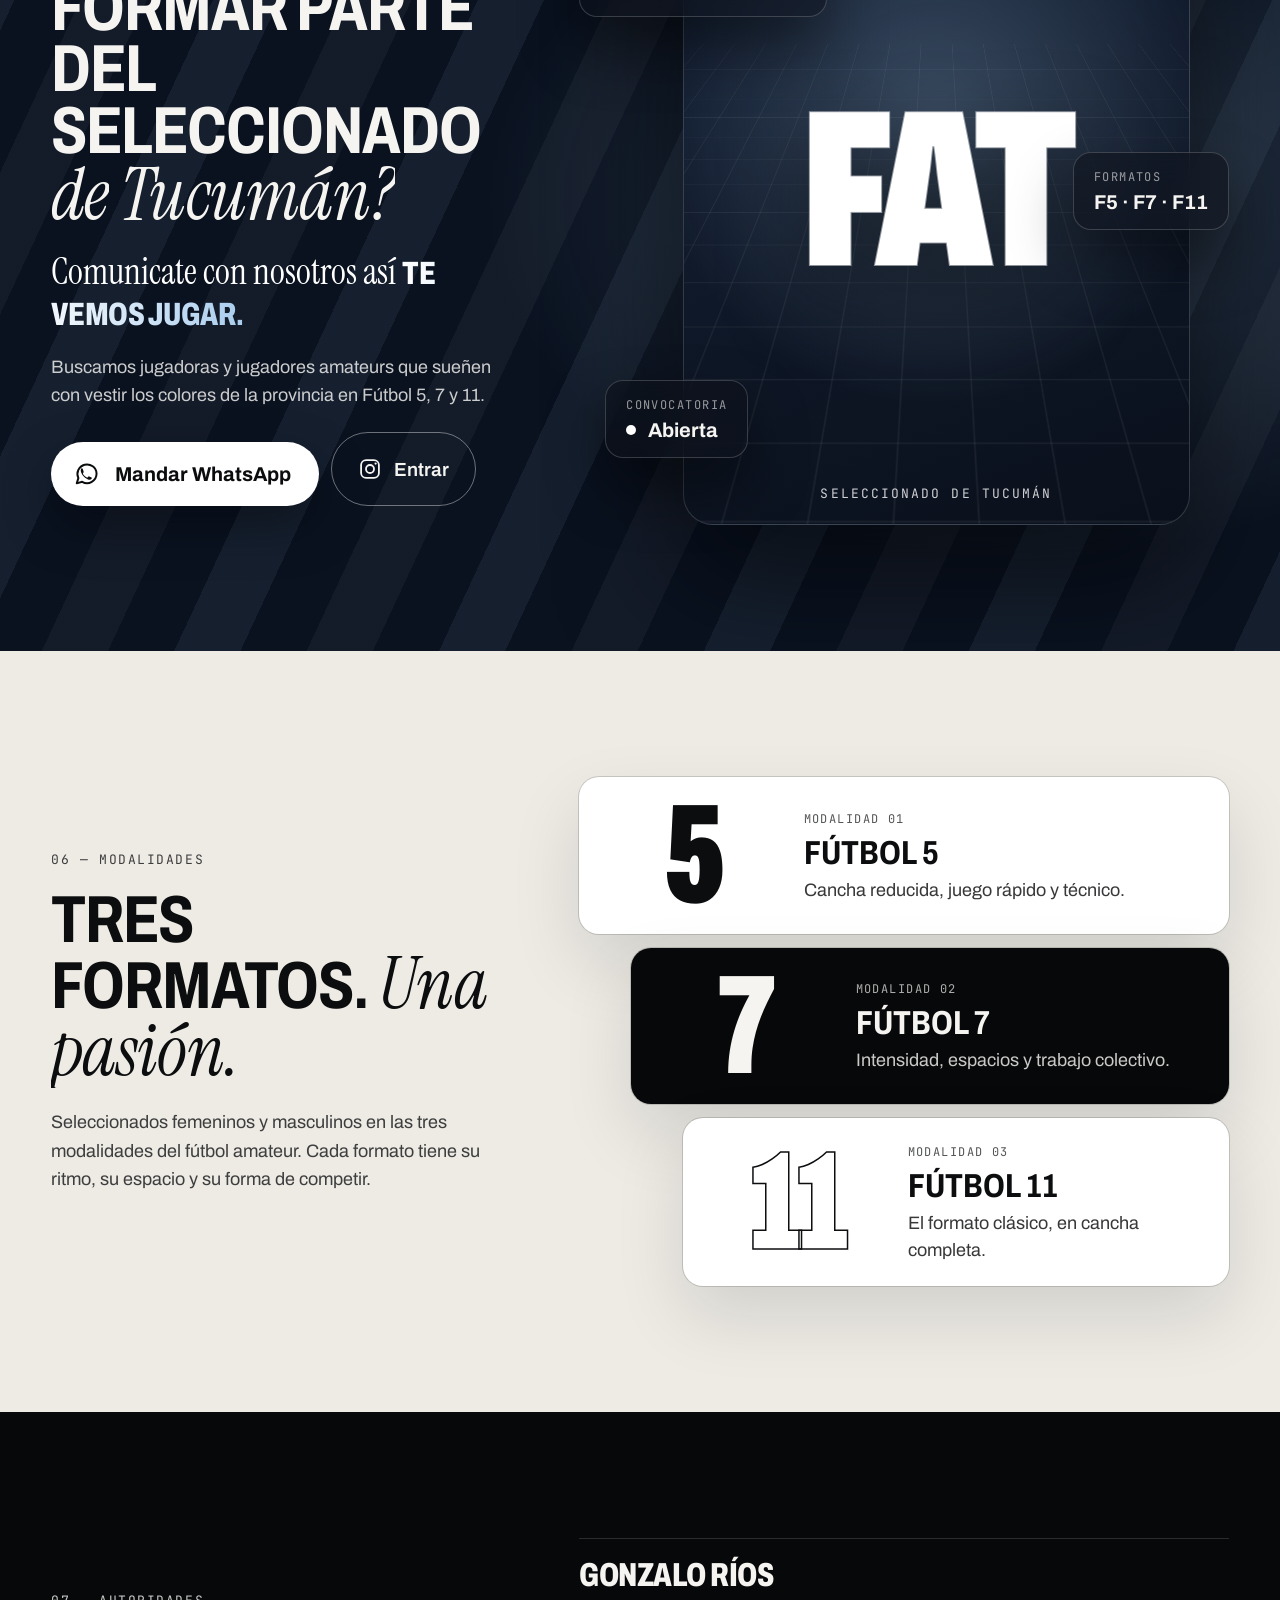
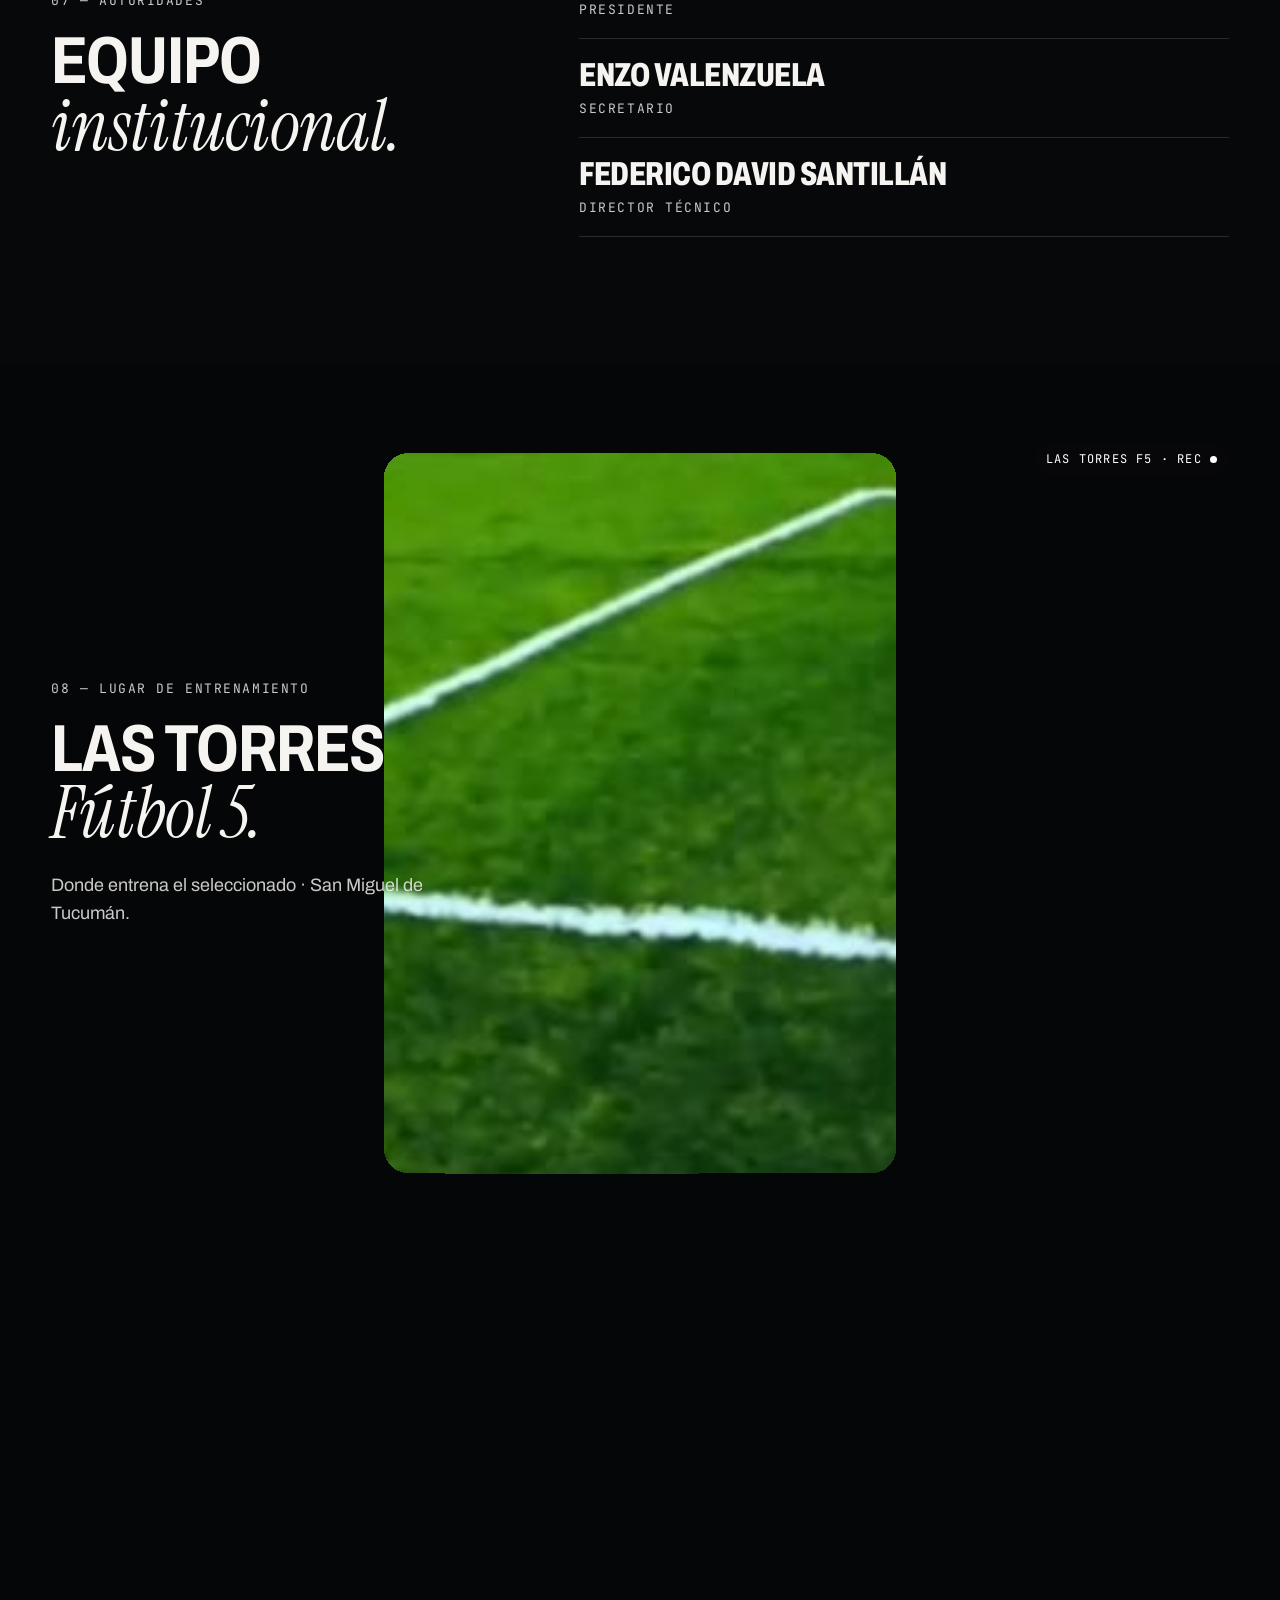
==== commit 261a98b1: "Equipo institucional: Federico David Santillán como Director Técnico Co-Authored-By: Claude Opus 5.5" ====
--- a/index.html
+++ b/index.html
@@ -4,9 +4,46 @@
 <meta charset="utf-8">
 <meta name="viewport" content="width=device-width, initial-scale=1, viewport-fit=cover">
 <meta name="theme-color" content="#07080a">
-<meta name="description" content="Somos FAT · Fútbol Amateur Tucumán. Seleccionado oficial de Fútbol 5, 7 y 11, femenino y masculino.">
-<title>FAT · Fútbol Amateur Tucumán</title>
+<meta name="description" content="FAT · Fútbol Amateur Tucumán: seleccionado oficial de fútbol amateur de Tucumán. Fútbol 5, 7 y 11, femenino y masculino. Convocatoria, sponsors y autoridades.">
+<title>Fútbol Amateur Tucumán · FAT | Seleccionado oficial de Tucumán</title>
+<meta name="robots" content="index, follow">
+<link rel="canonical" href="https://futbolamateurtucuman.online/">
+<meta property="og:type" content="website">
+<meta property="og:locale" content="es_AR">
+<meta property="og:site_name" content="FAT · Fútbol Amateur Tucumán">
+<meta property="og:title" content="Fútbol Amateur Tucumán · FAT">
+<meta property="og:description" content="Seleccionado oficial de fútbol amateur de Tucumán. Fútbol 5, 7 y 11, femenino y masculino.">
+<meta property="og:url" content="https://futbolamateurtucuman.online/">
+<meta property="og:image" content="https://futbolamateurtucuman.online/escudo-fat.jpg">
+<meta name="twitter:card" content="summary_large_image">
+<meta name="twitter:title" content="Fútbol Amateur Tucumán · FAT">
+<meta name="twitter:description" content="Seleccionado oficial de fútbol amateur de Tucumán. Fútbol 5, 7 y 11, femenino y masculino.">
+<meta name="twitter:image" content="https://futbolamateurtucuman.online/escudo-fat.jpg">
 <link rel="icon" href="escudo-fat-3d.webp" type="image/webp">
+<link rel="apple-touch-icon" href="escudo-fat.jpg">
+<script type="application/ld+json">
+{
+  "@context": "https://schema.org",
+  "@type": "SportsOrganization",
+  "name": "FAT · Fútbol Amateur Tucumán",
+  "alternateName": ["FAT", "Fútbol Amateur Tucumán", "Futbol Amateur Tucuman"],
+  "url": "https://futbolamateurtucuman.online/",
+  "logo": "https://futbolamateurtucuman.online/escudo-fat.jpg",
+  "sport": "Fútbol",
+  "description": "Seleccionado oficial de fútbol amateur de Tucumán. Fútbol 5, 7 y 11, femenino y masculino.",
+  "areaServed": { "@type": "AdministrativeArea", "name": "Tucumán, Argentina" },
+  "sameAs": ["https://www.instagram.com/f.a.tucuman/"]
+}
+</script>
+<script type="application/ld+json">
+{
+  "@context": "https://schema.org",
+  "@type": "WebSite",
+  "name": "Fútbol Amateur Tucumán",
+  "alternateName": "FAT",
+  "url": "https://futbolamateurtucuman.online/"
+}
+</script>
 <link rel="preconnect" href="https://fonts.googleapis.com">
 <link rel="preconnect" href="https://fonts.gstatic.com" crossorigin>
 <link href="https://fonts.googleapis.com/css2?family=Archivo:ital,wdth,wght@0,62..125,100..900;1,62..125,100..900&family=Instrument+Serif:ital@0;1&family=JetBrains+Mono:wght@400;500&display=swap" rel="stylesheet">
@@ -323,7 +360,7 @@
     <div class="people">
       <article class="person" data-reveal><h3>Gonzalo Ríos</h3><span>Presidente</span></article>
       <article class="person" data-reveal><h3>Enzo Valenzuela</h3><span>Secretario</span></article>
-      <article class="person" data-reveal><h3>Gastón Lencina</h3><span>Coordinador</span></article>
+      <article class="person" data-reveal><h3>Federico David Santillán</h3><span>Director Técnico</span></article>
     </div>
   </div>
 </section>
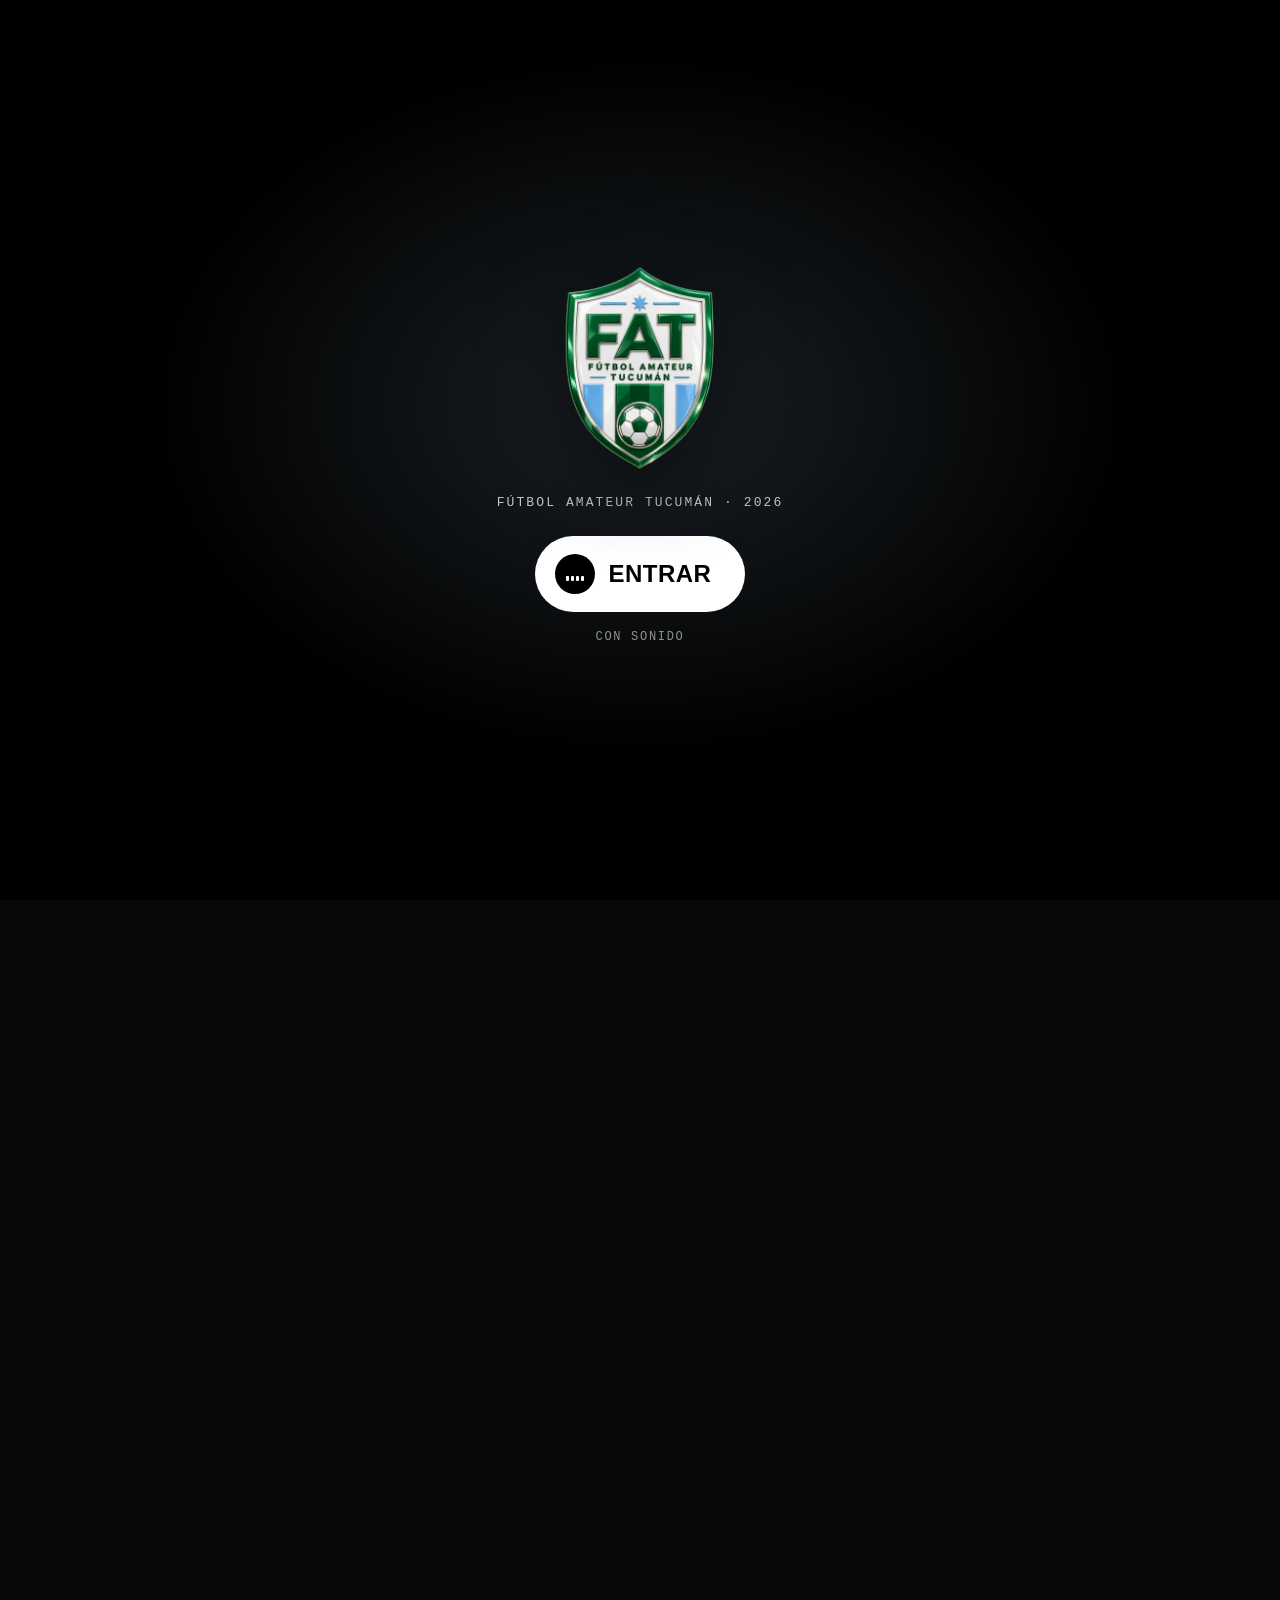
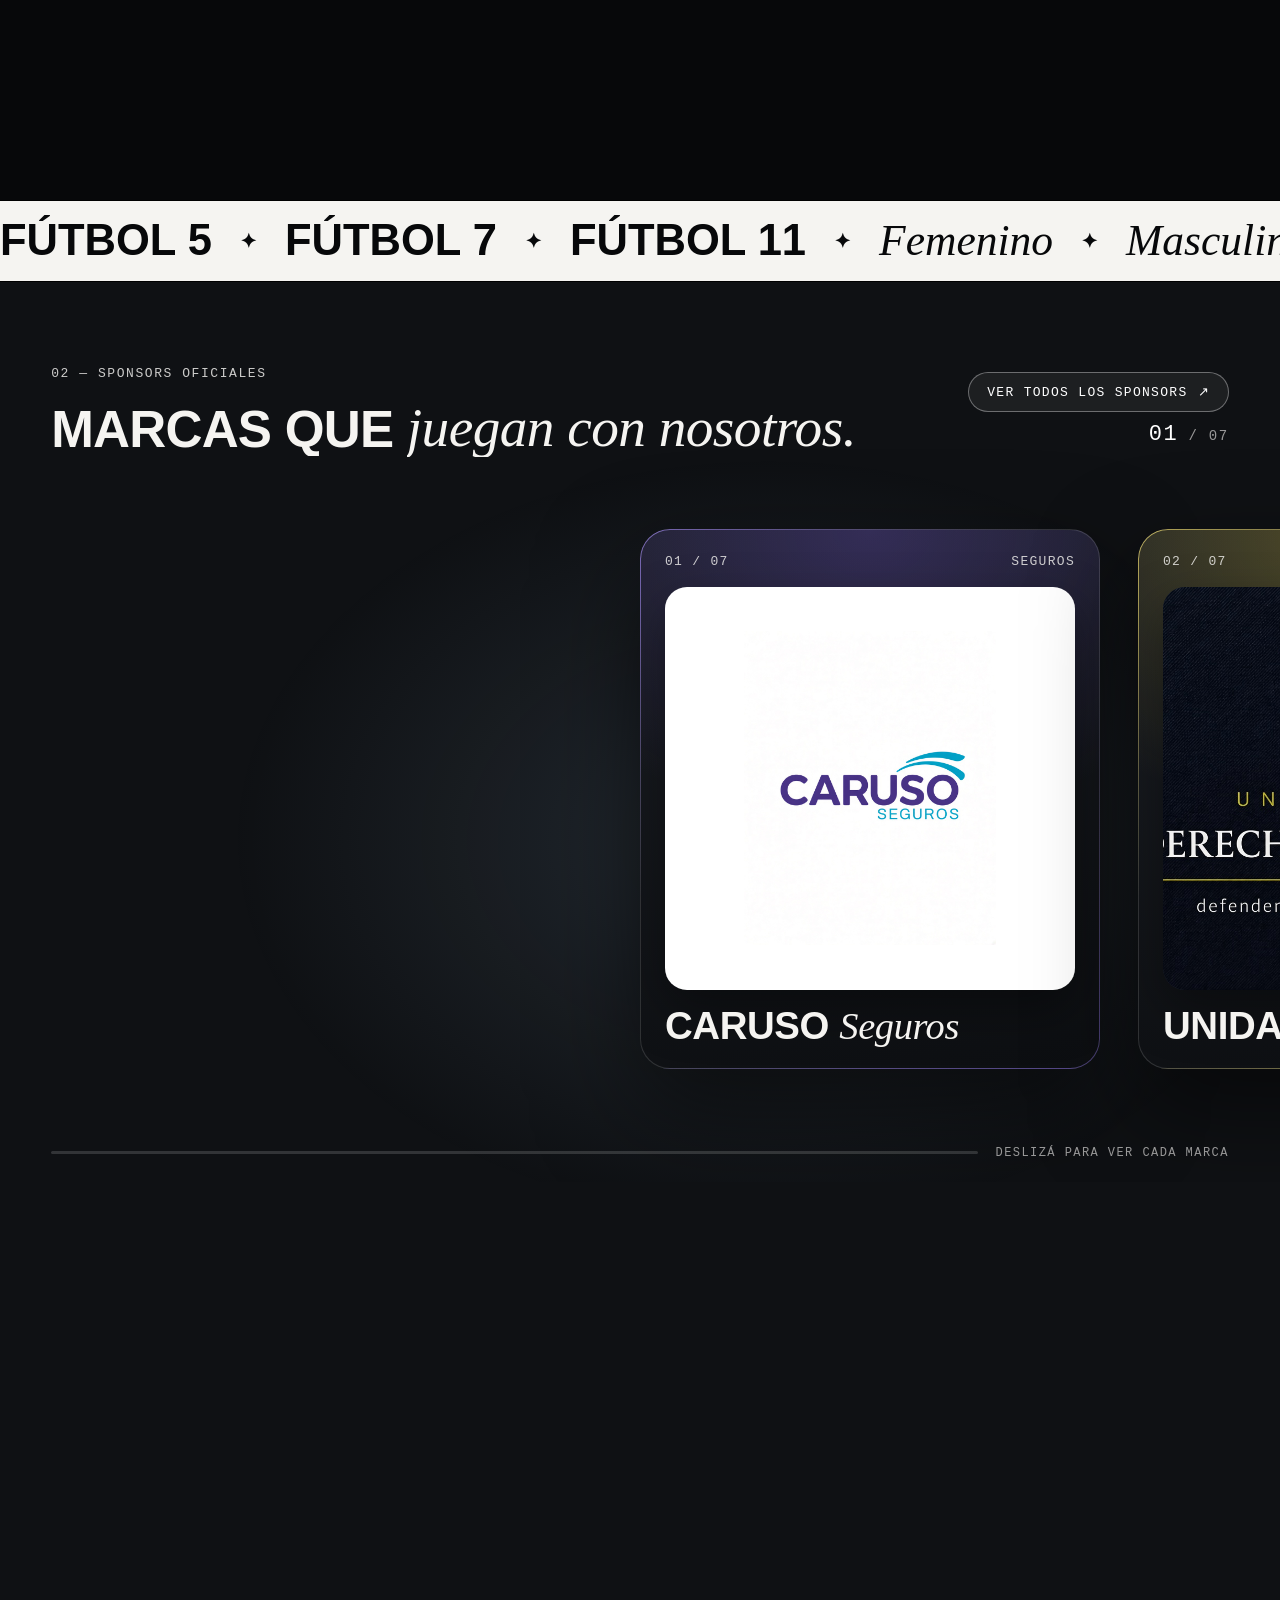
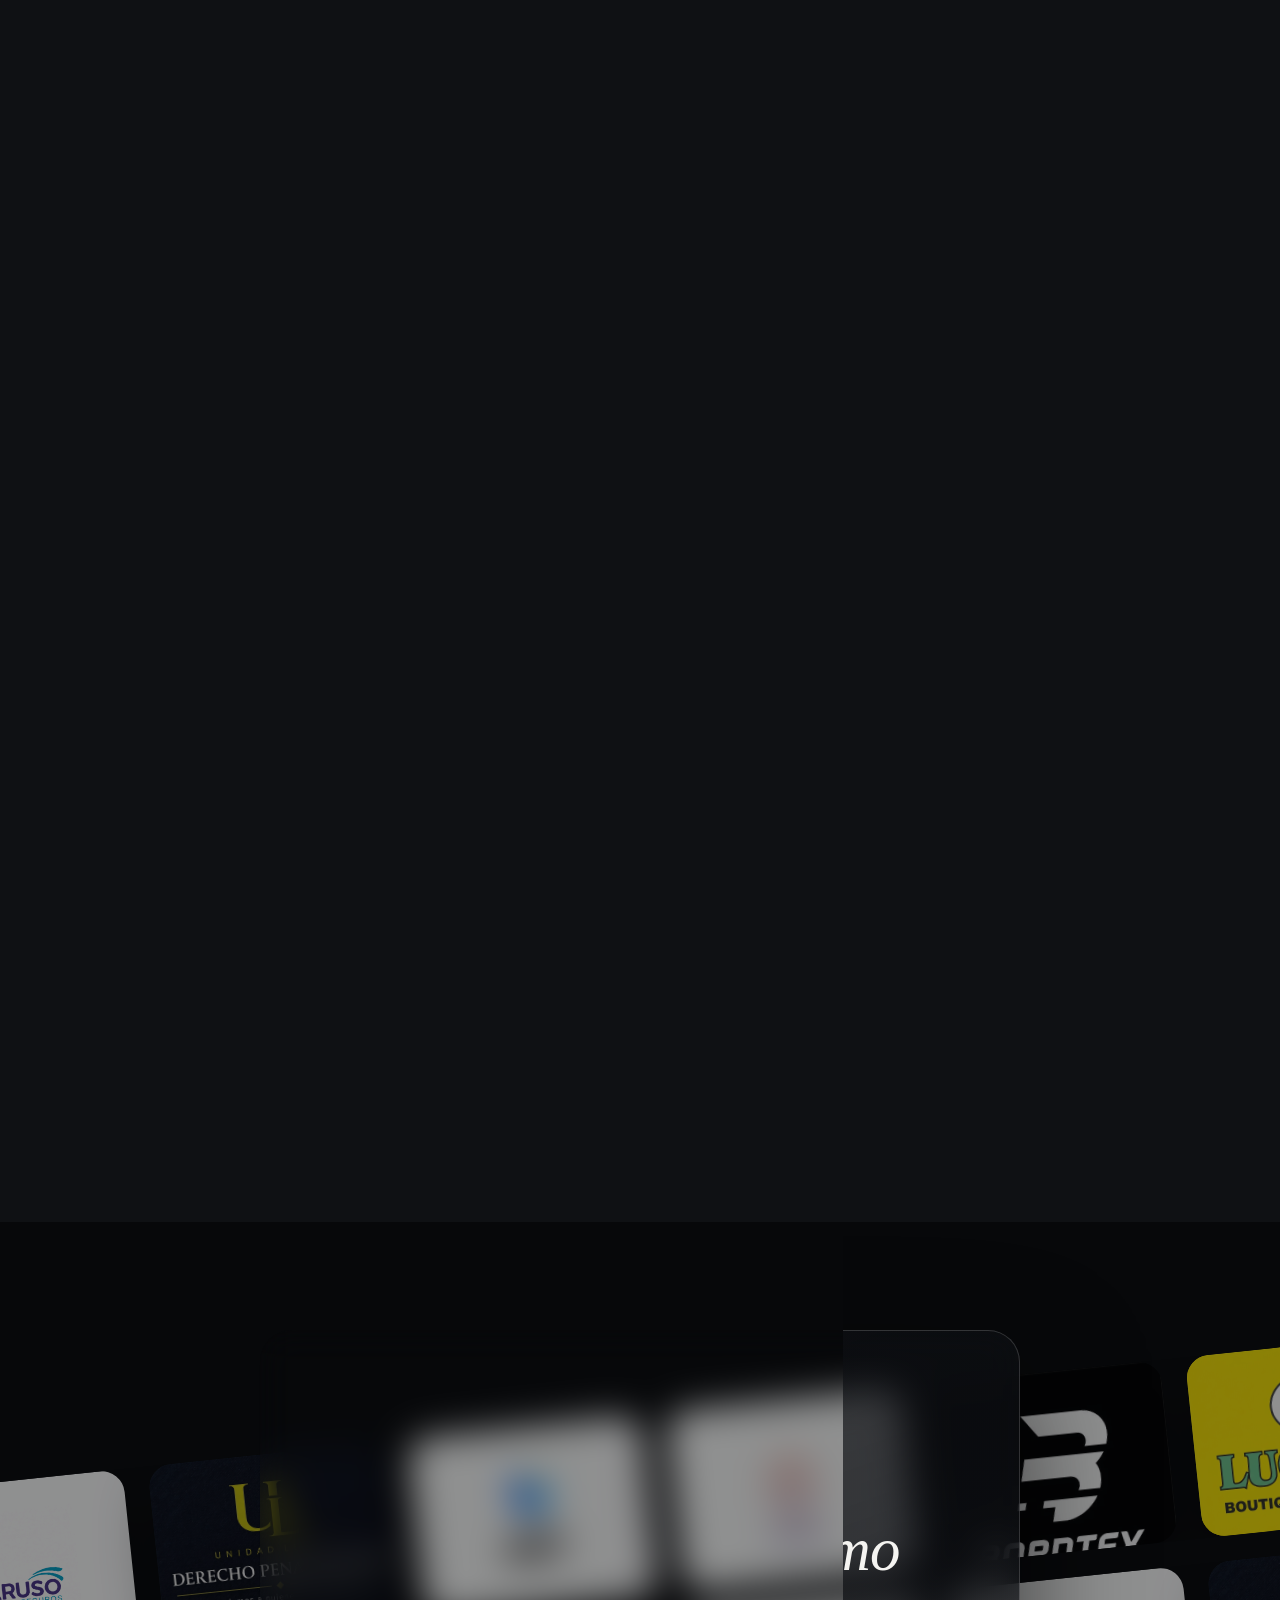
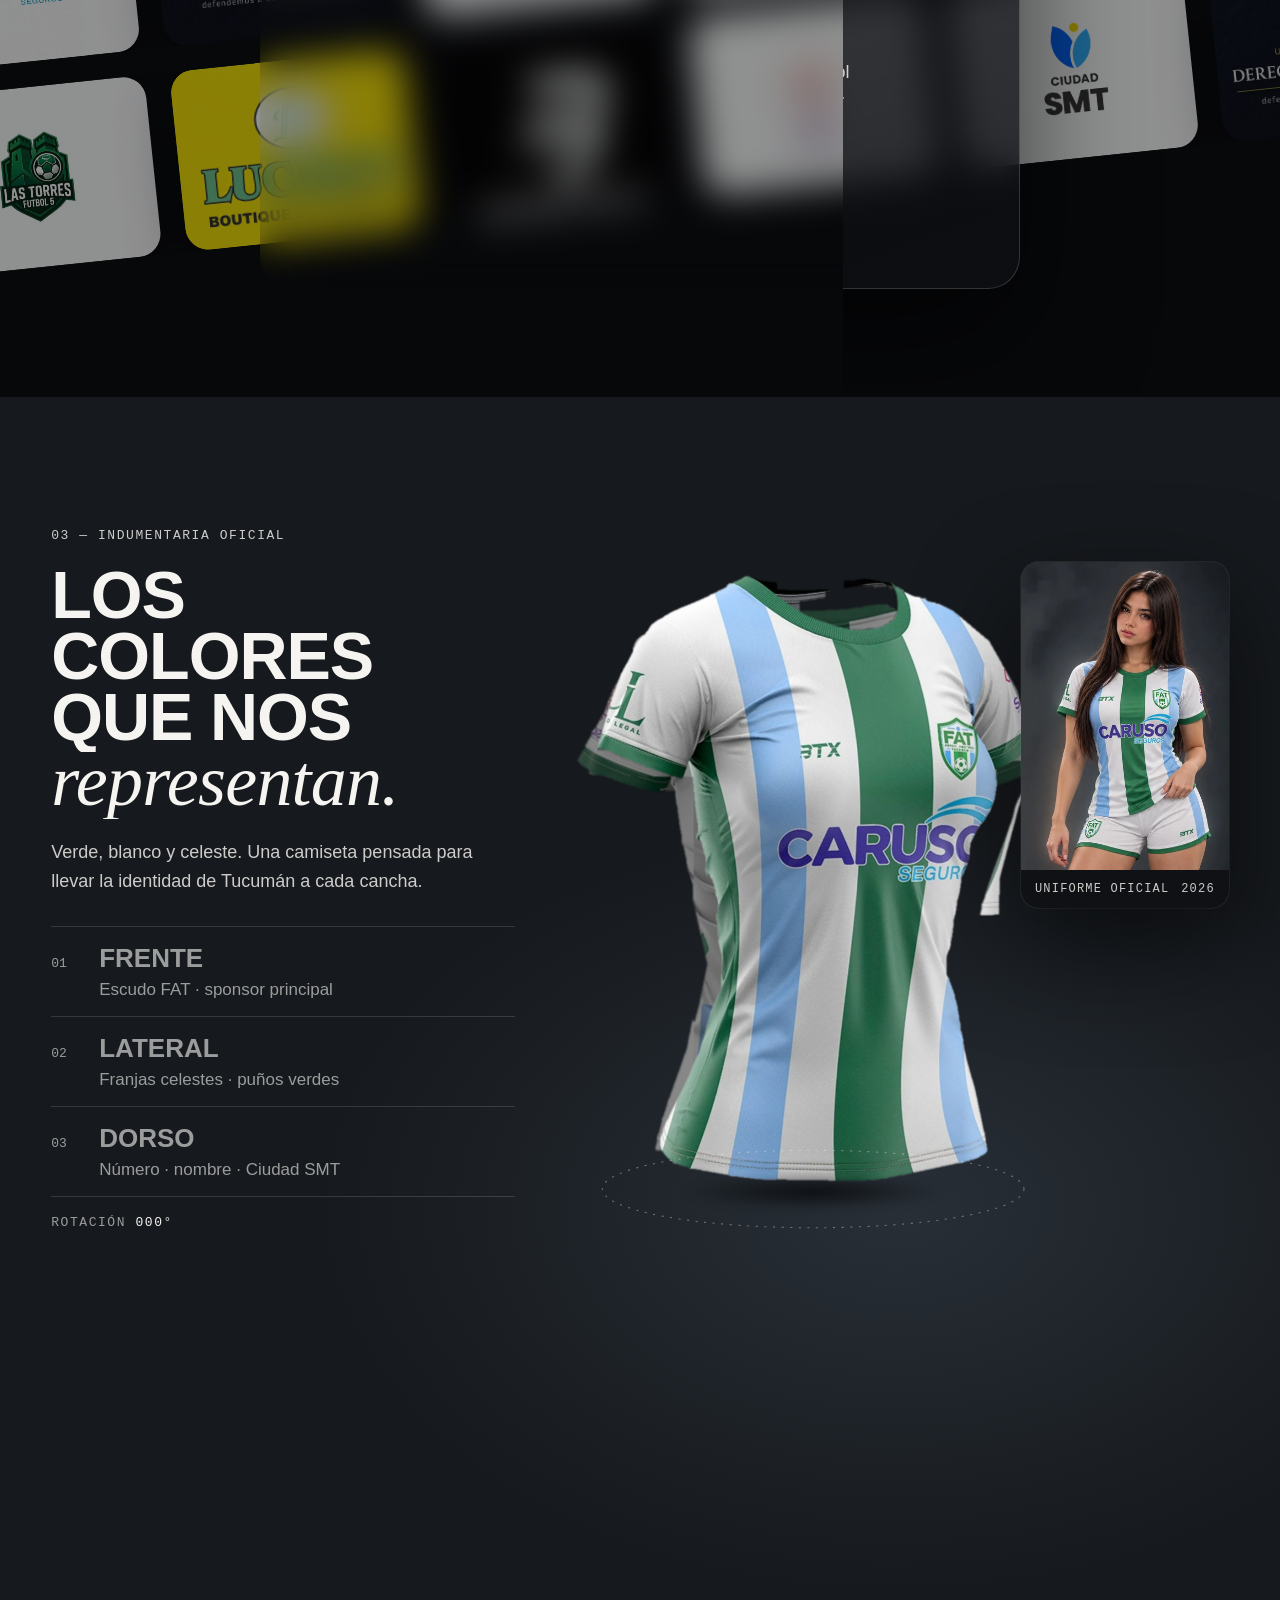
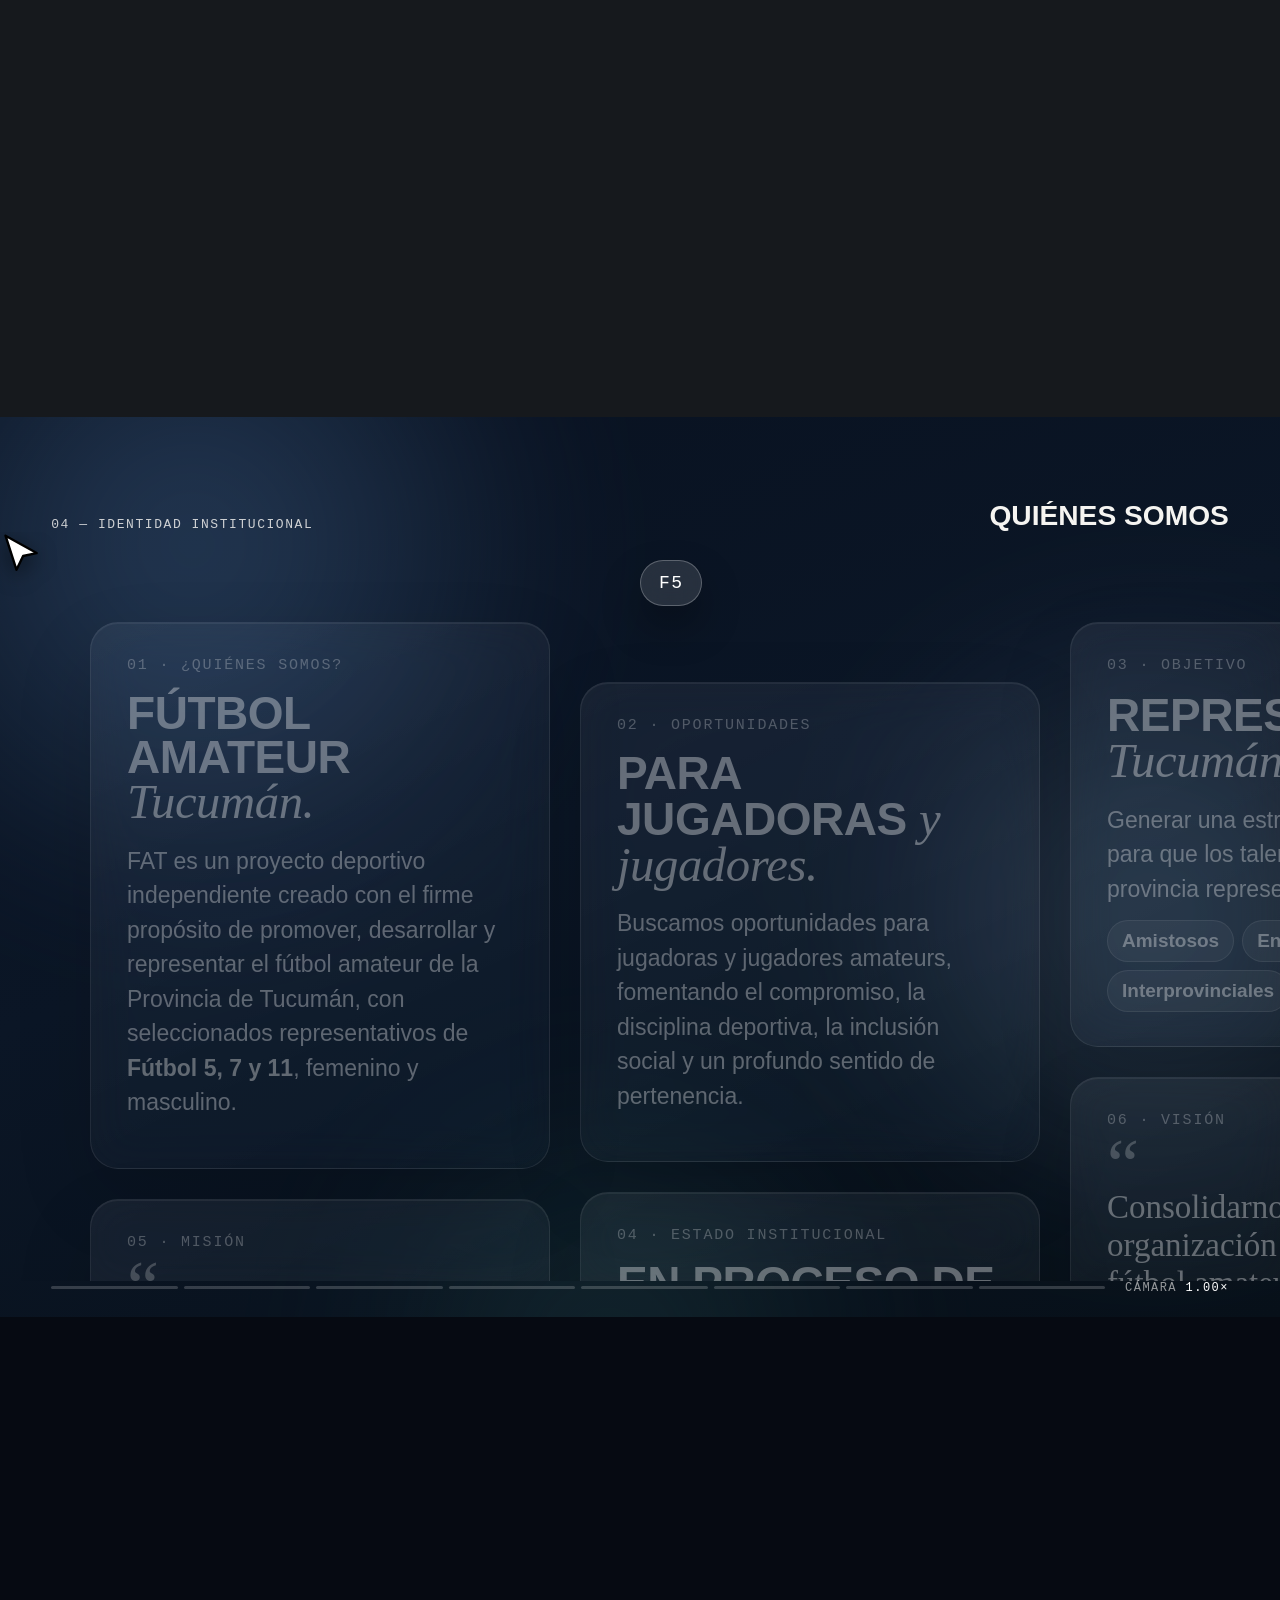
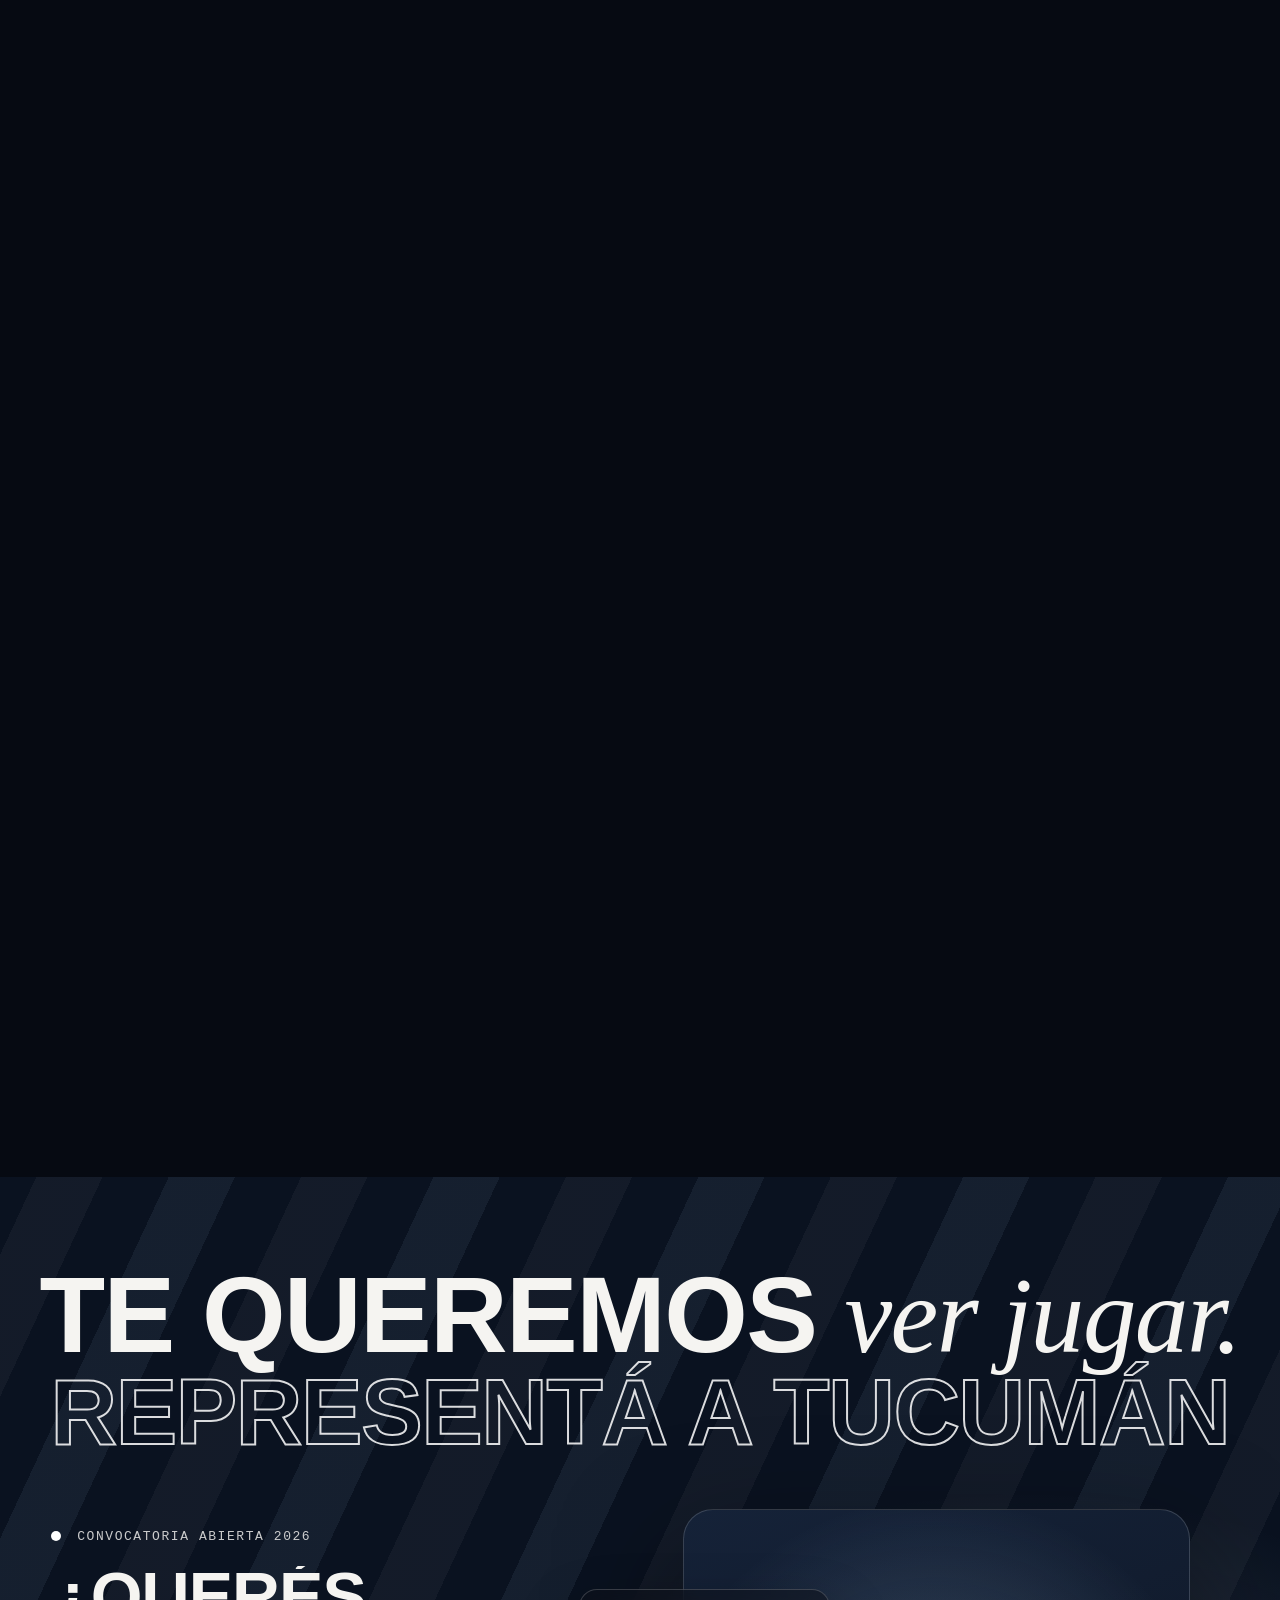
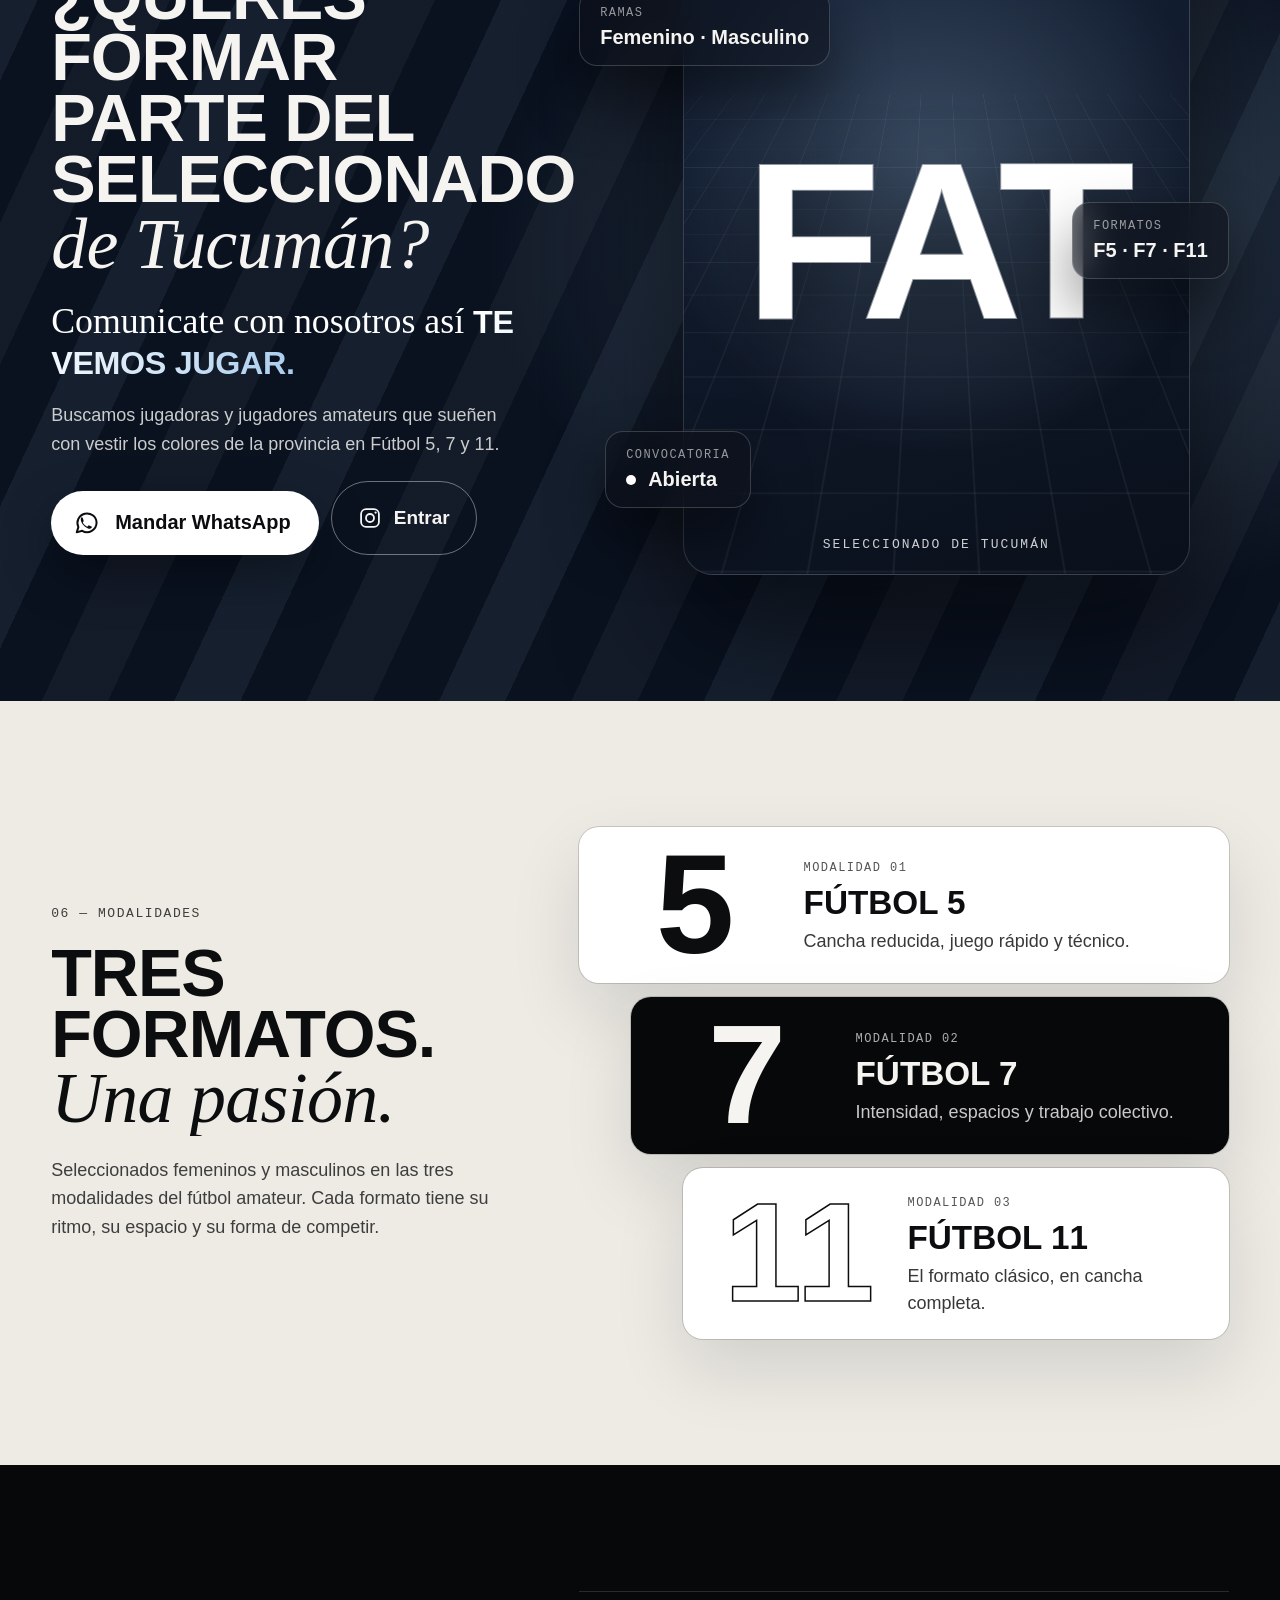
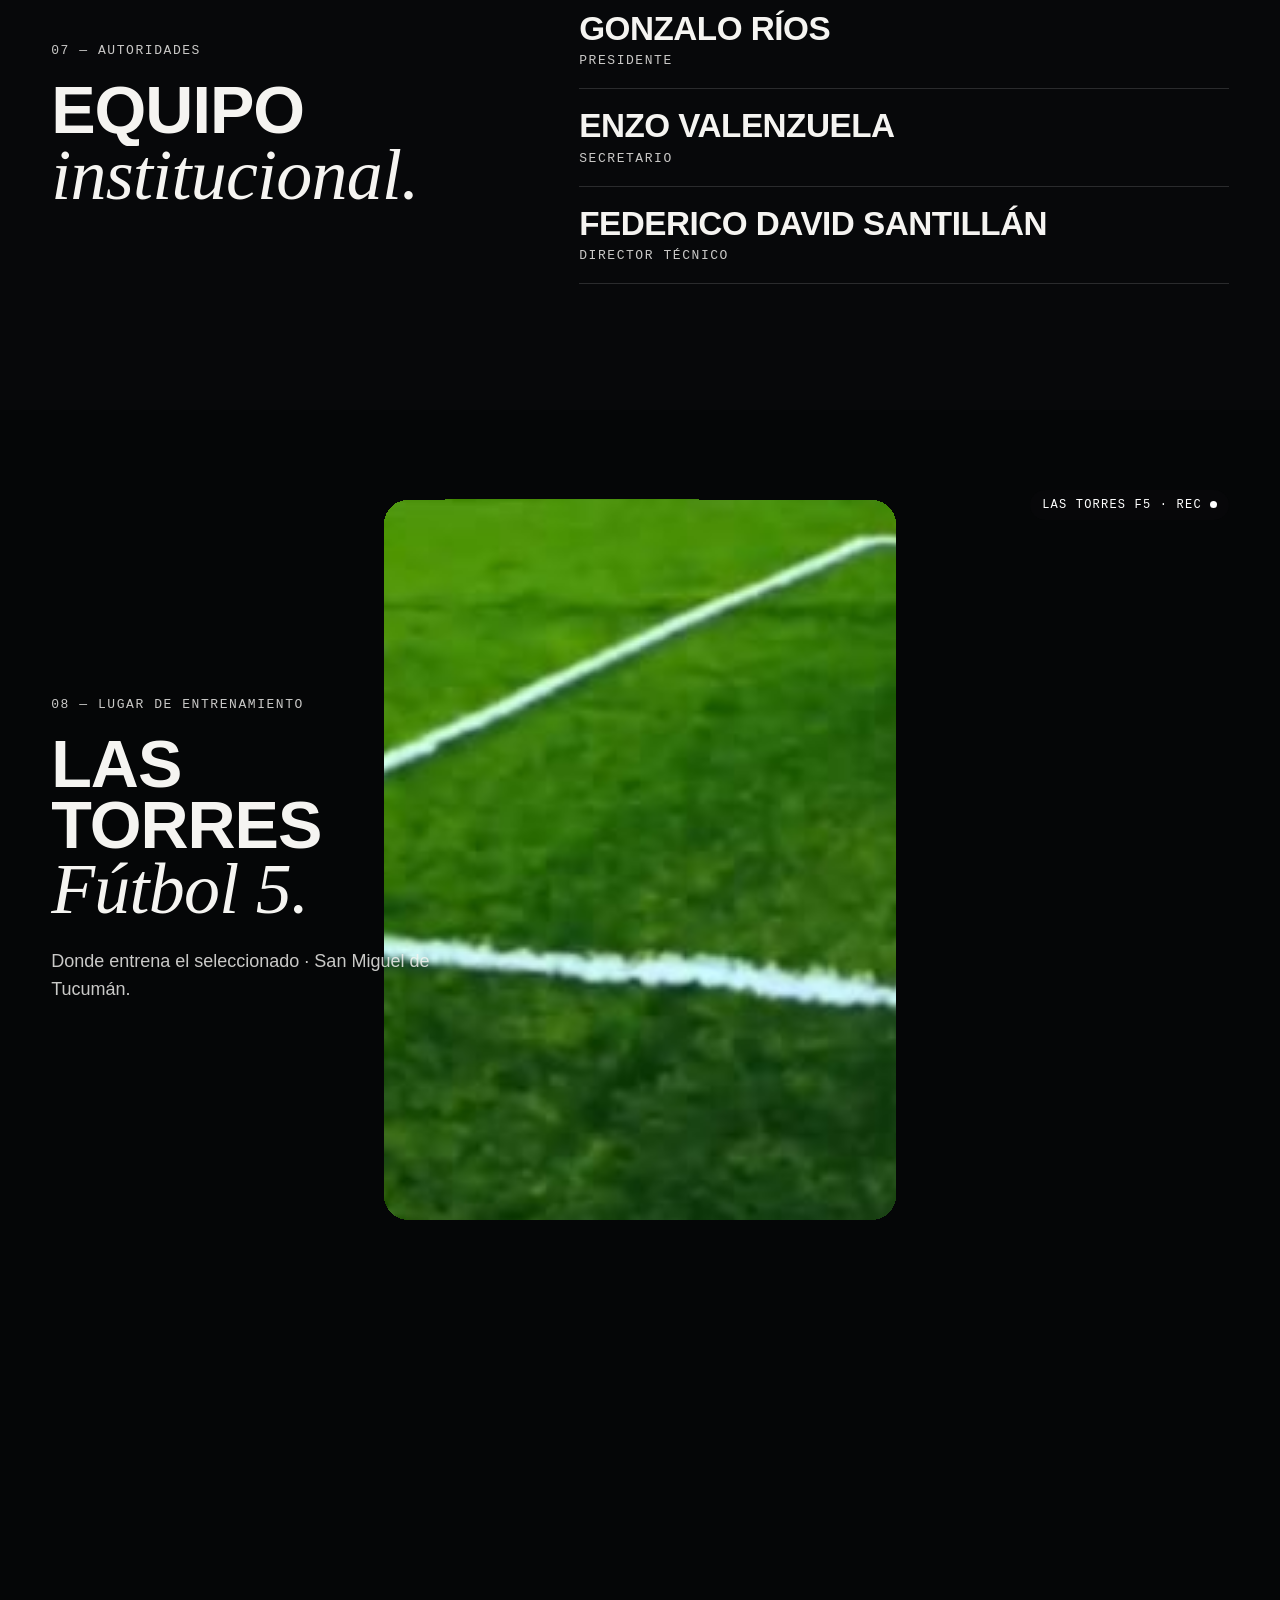
==== commit 67b847c4: "Seguridad: política de contenido (CSP) y referrer policy Co-Authored-By: Claude Opus 5.5 <noreply@an" ====
--- a/index.html
+++ b/index.html
@@ -7,6 +7,8 @@
 <meta name="description" content="FAT · Fútbol Amateur Tucumán: seleccionado oficial de fútbol amateur de Tucumán. Fútbol 5, 7 y 11, femenino y masculino. Convocatoria, sponsors y autoridades.">
 <title>Fútbol Amateur Tucumán · FAT | Seleccionado oficial de Tucumán</title>
 <meta name="robots" content="index, follow">
+<meta http-equiv="Content-Security-Policy" content="default-src 'self'; script-src 'self'; style-src 'self' 'unsafe-inline' https://fonts.googleapis.com; font-src 'self' https://fonts.gstatic.com; img-src 'self' data: blob:; media-src 'self'; connect-src 'self'; object-src 'none'; frame-src 'none'; base-uri 'self'; form-action 'self'; upgrade-insecure-requests">
+<meta name="referrer" content="strict-origin-when-cross-origin">
 <link rel="canonical" href="https://futbolamateurtucuman.online/">
 <meta property="og:type" content="website">
 <meta property="og:locale" content="es_AR">
